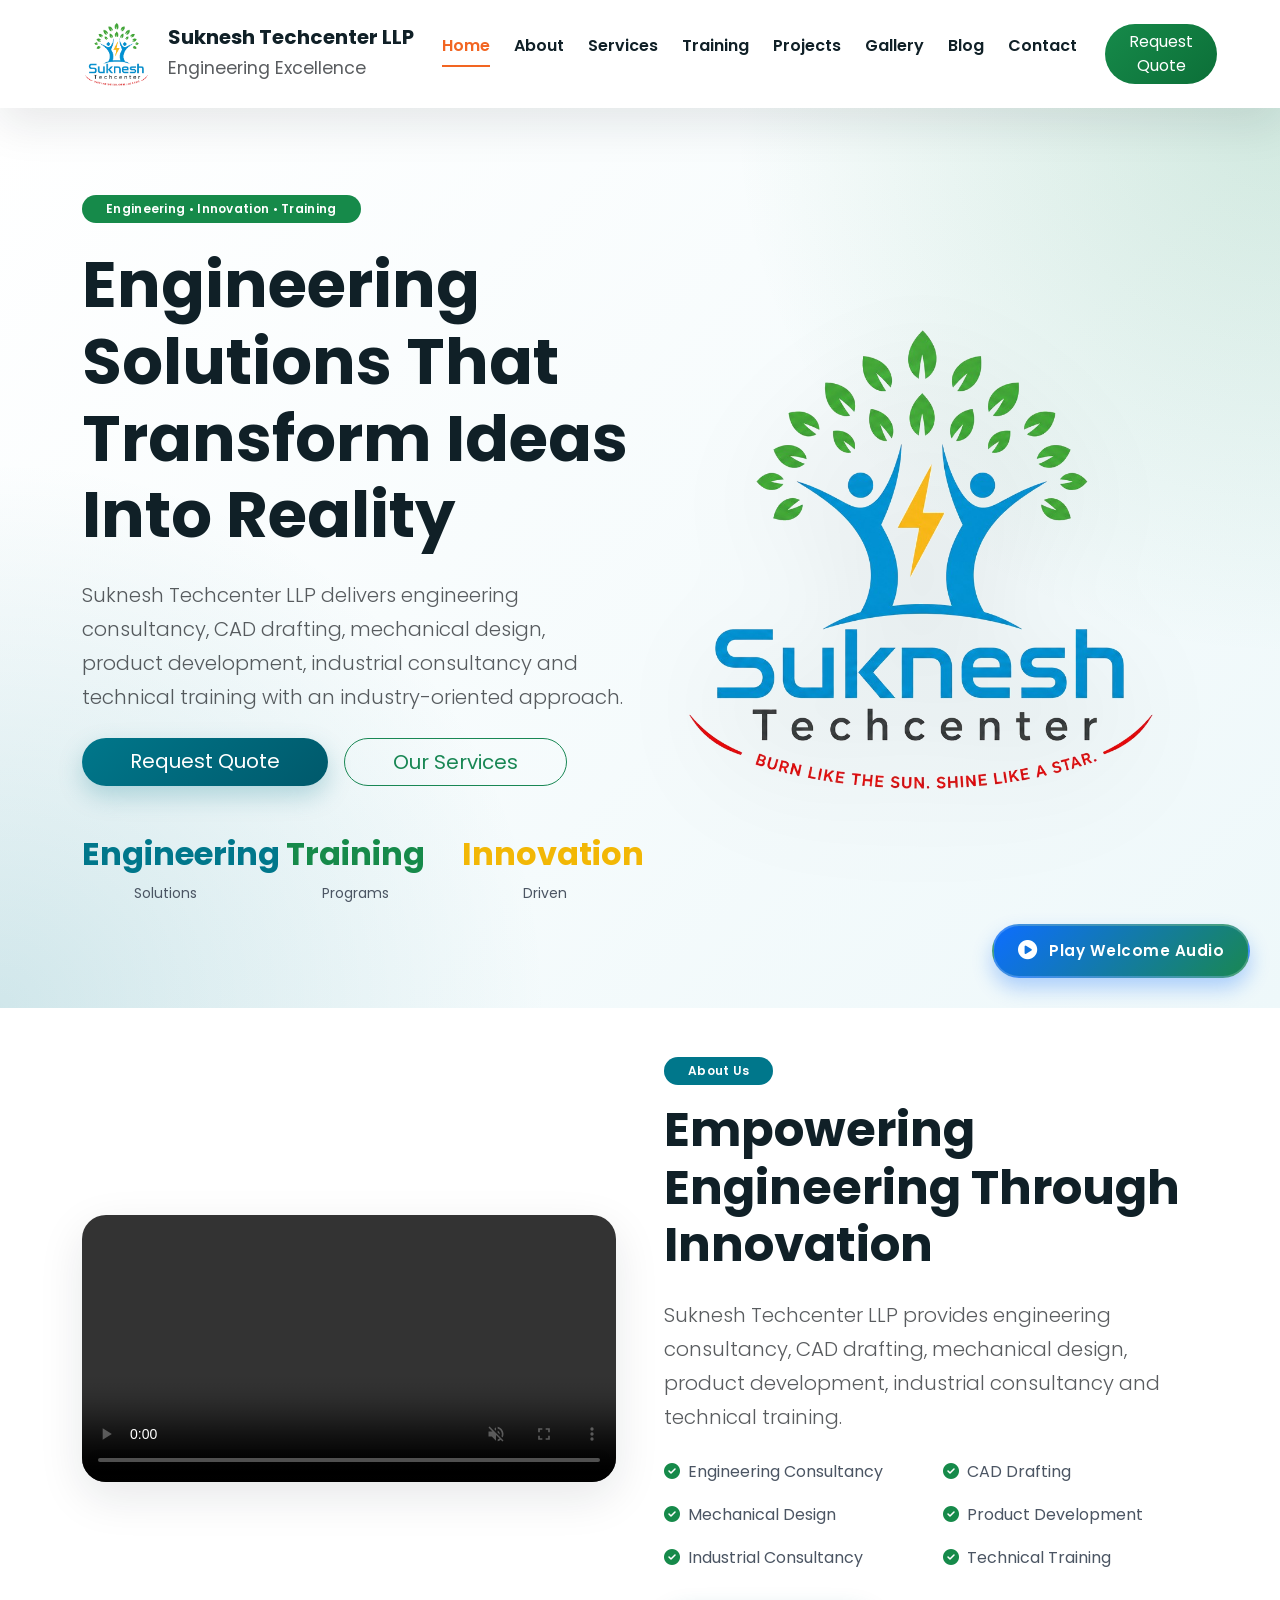
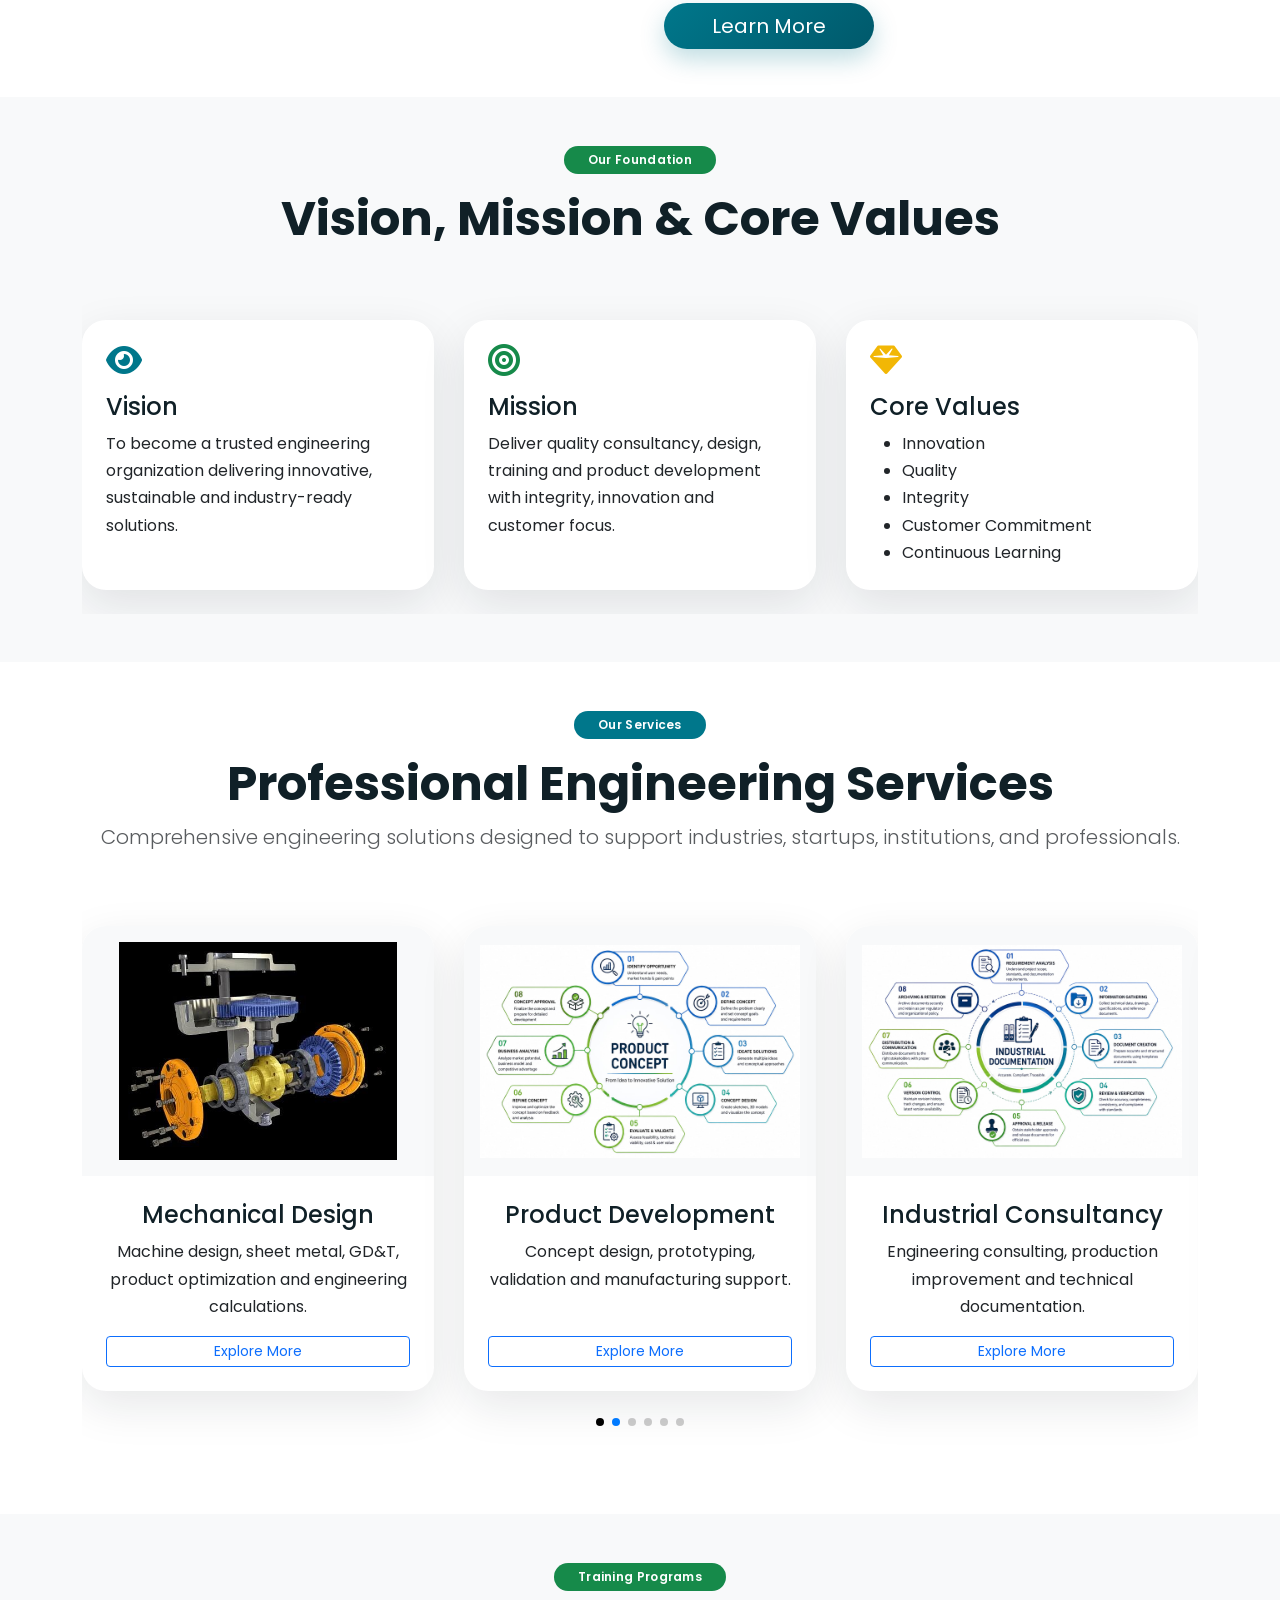
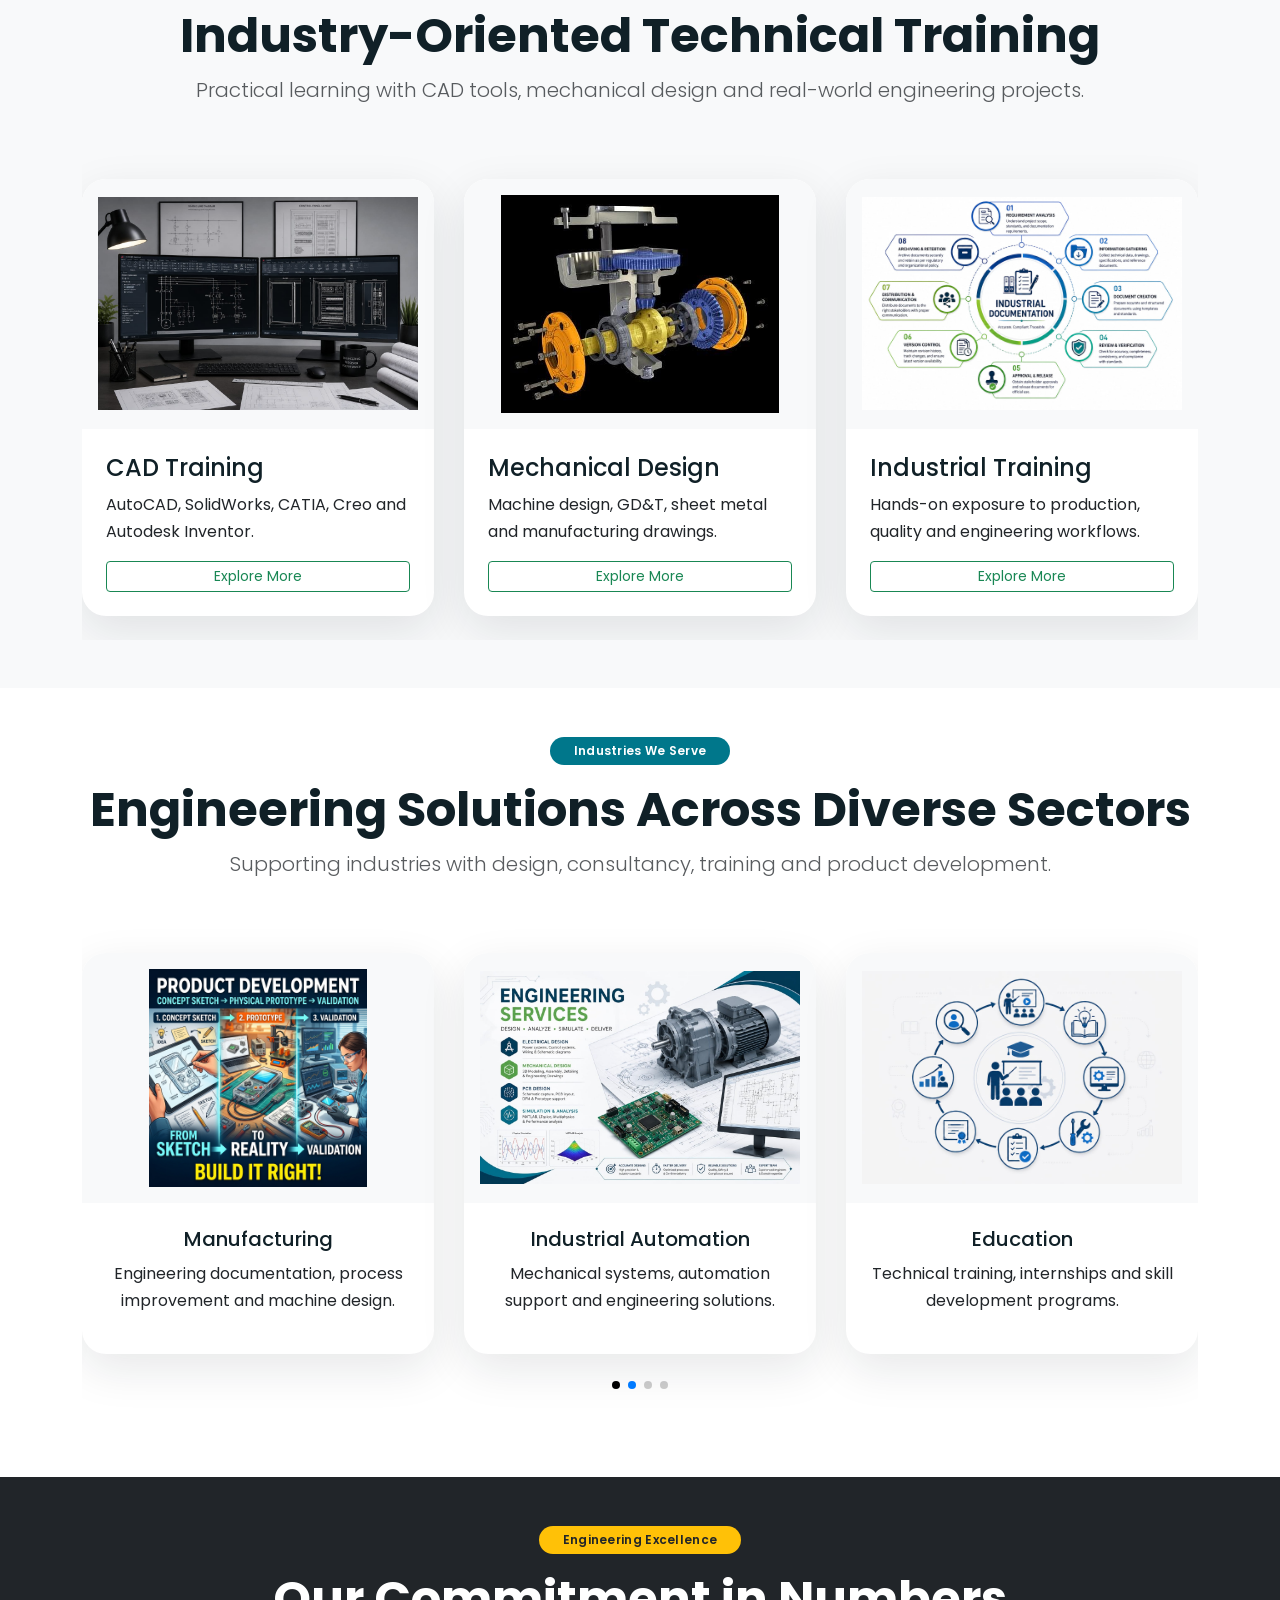
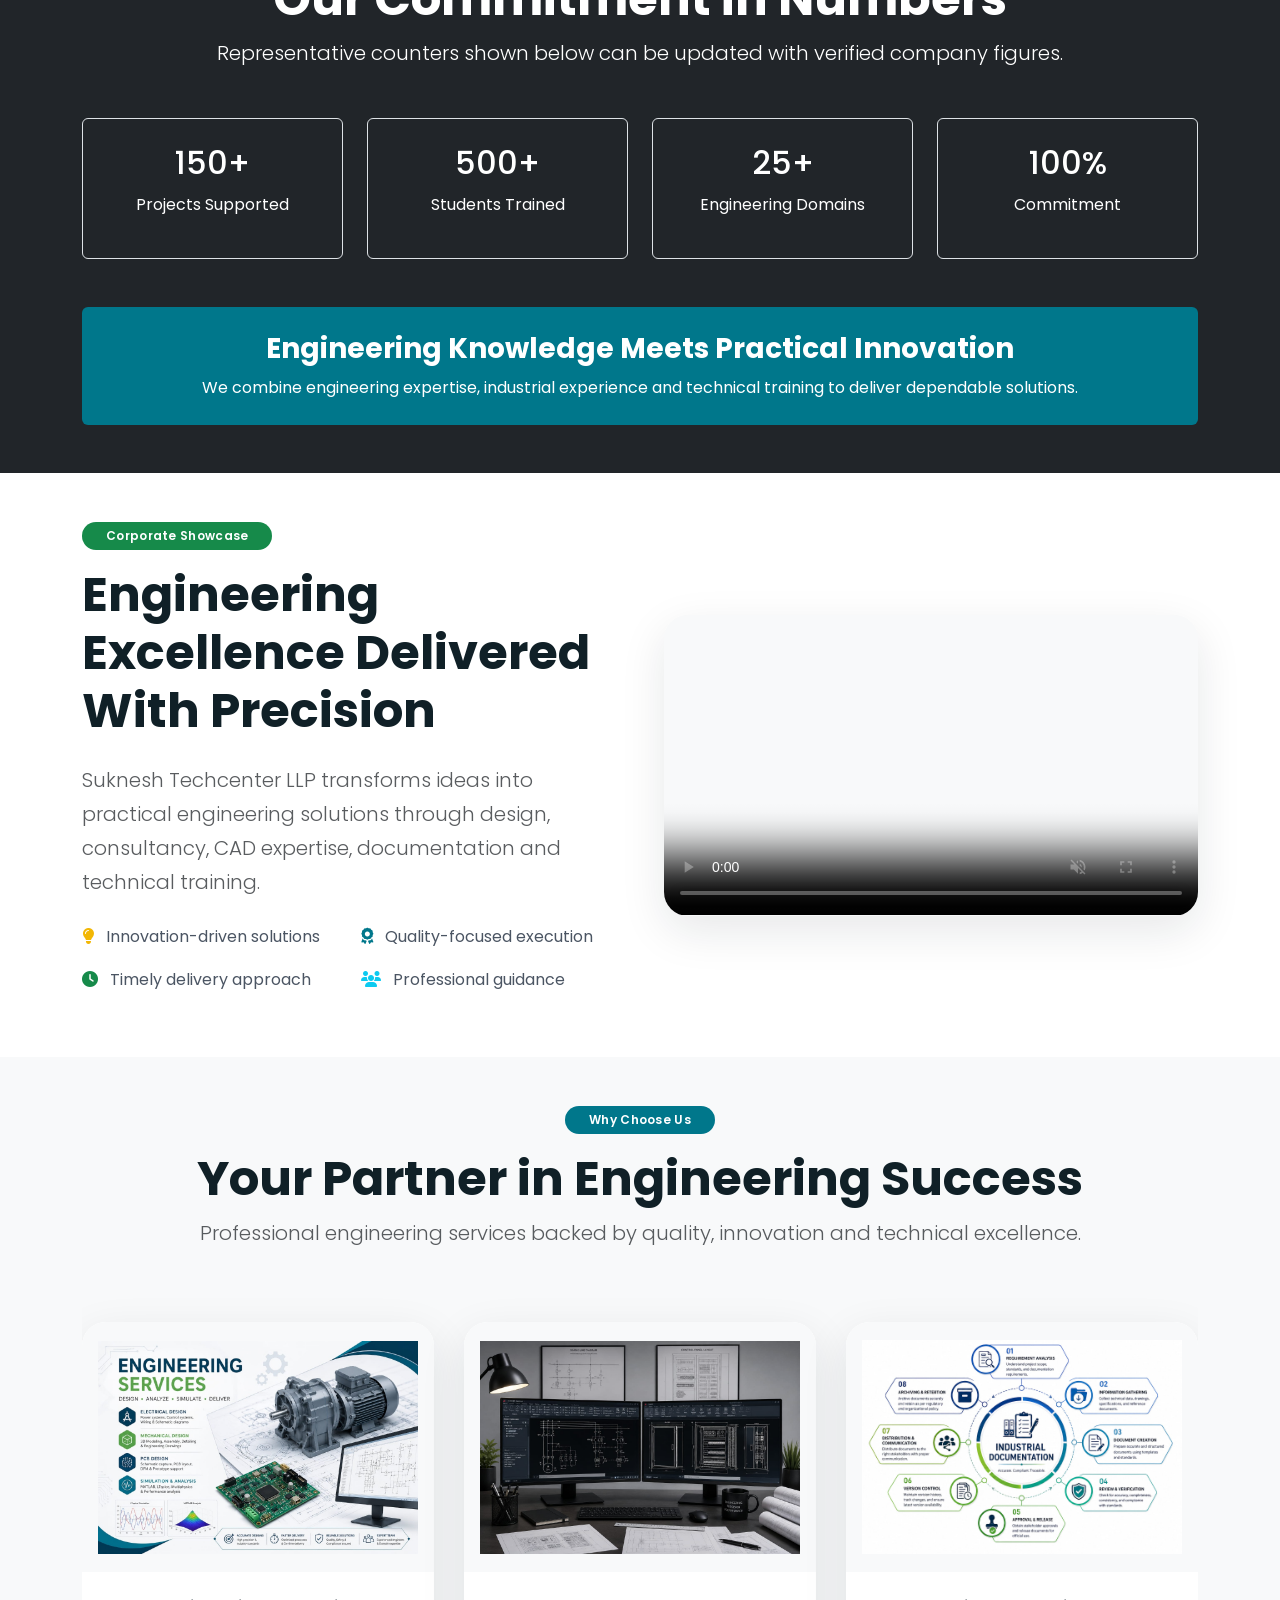
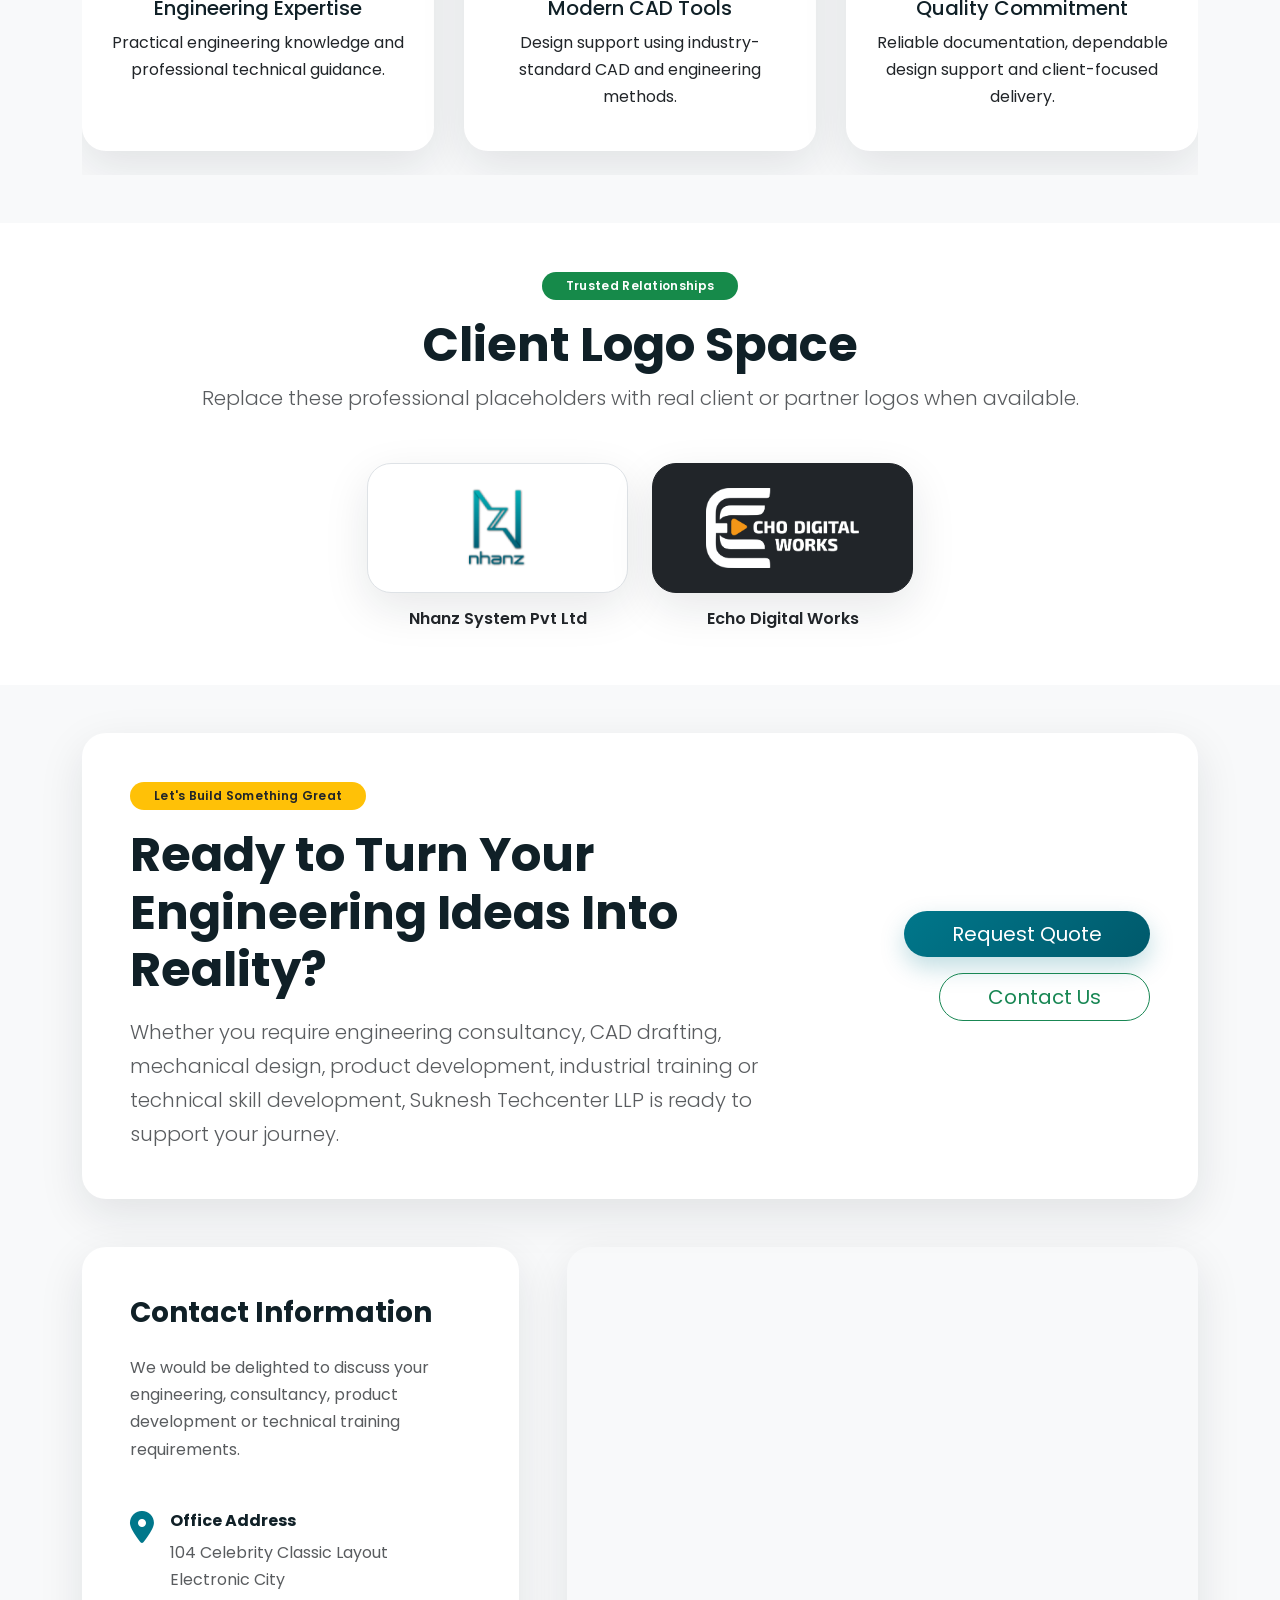
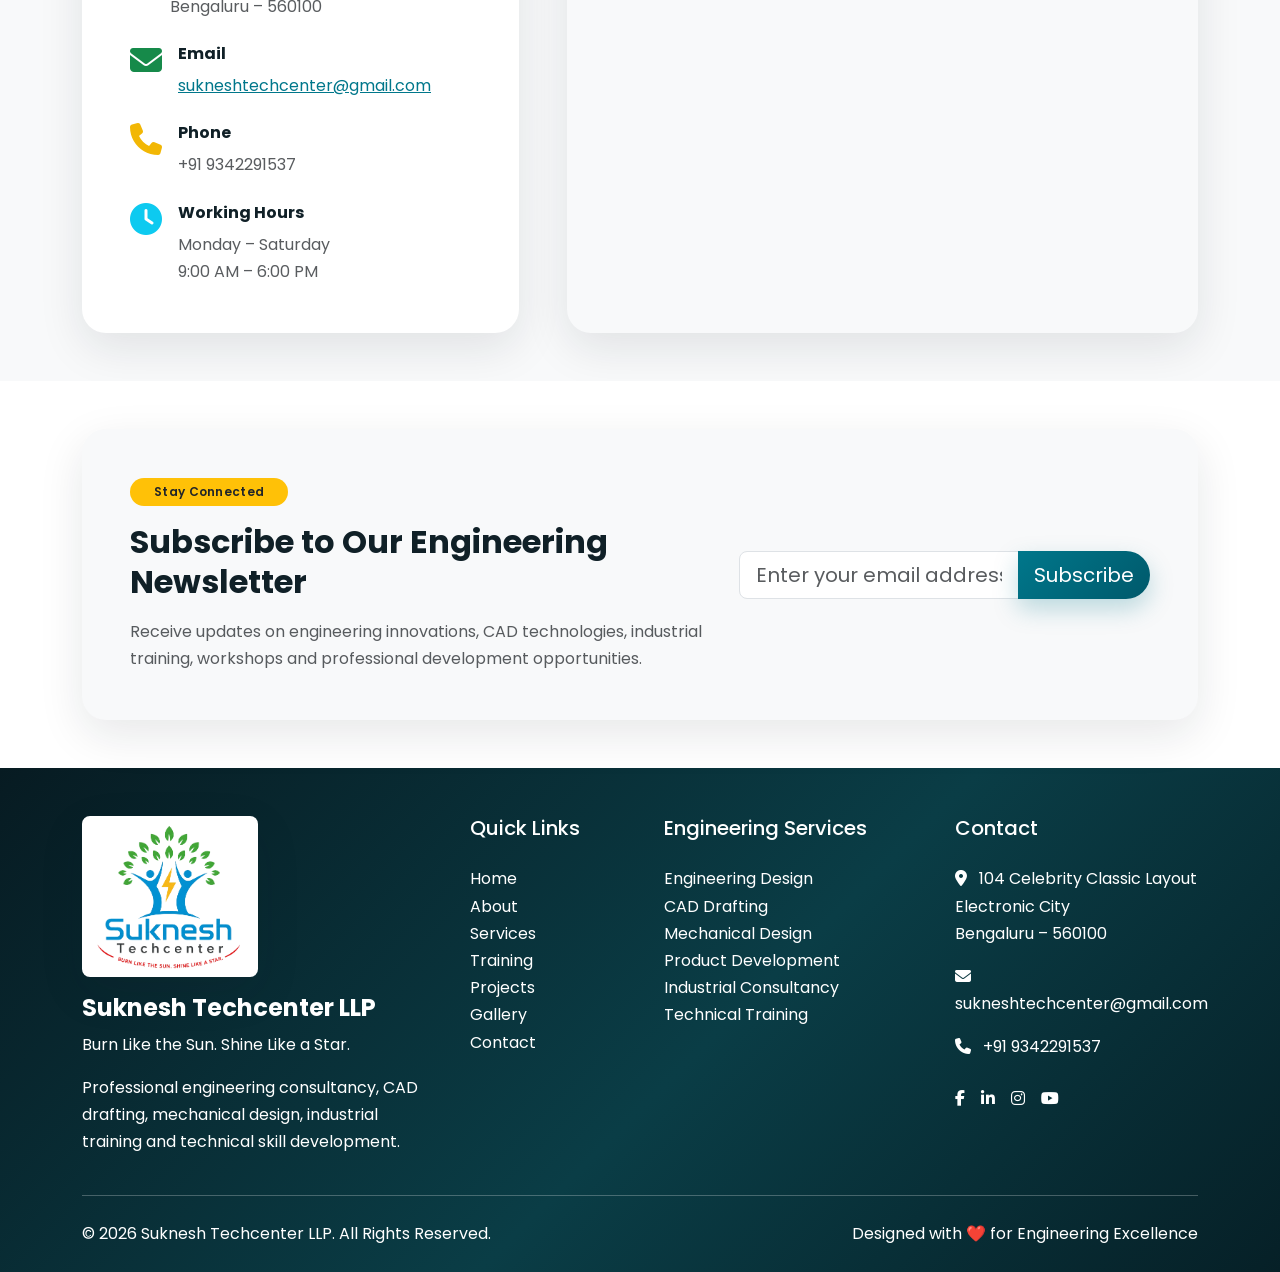
==== index.html @ 26b57132 "initial-commit" ====
<!DOCTYPE html>
<html lang="en">
<head>
<meta charset="UTF-8">
<meta name="viewport" content="width=device-width, initial-scale=1.0">
<meta name="description" content="Suknesh Techcenter LLP - Engineering Consultancy, CAD, Mechanical Design and Technical Training">
<title>Suknesh Techcenter LLP</title>

<link href="https://cdn.jsdelivr.net/npm/bootstrap@5.3.3/dist/css/bootstrap.min.css" rel="stylesheet">
<link rel="stylesheet" href="https://cdnjs.cloudflare.com/ajax/libs/font-awesome/6.6.0/css/all.min.css">
<link href="https://fonts.googleapis.com/css2?family=Poppins:wght@300;400;500;600;700;800&display=swap" rel="stylesheet">
<link href="https://unpkg.com/aos@2.3.4/dist/aos.css" rel="stylesheet">
<link rel="stylesheet" href="https://cdn.jsdelivr.net/npm/swiper@11/swiper-bundle.min.css" />

<link rel="stylesheet" href="css/style.css">
<link rel="stylesheet" href="css/responsive.css">
<link rel="stylesheet" href="css/animations.css">
<link rel="stylesheet" href="css/utilities.css">
</head>

<body>

<!-- ================= Loader ================= -->

<div id="loader">
    <div class="loader-content text-center">
        <img src="images/logo.png" class="img-fluid mb-3" width="120" alt="Suknesh Techcenter LLP">
        <h3>Suknesh Techcenter LLP</h3>
        <p>Burn Like the Sun. Shine Like a Star.</p>
    </div>
</div>

<!-- ================= Navbar ================= -->

<nav class="navbar navbar-expand-lg navbar-light bg-white shadow-sm sticky-top">

<div class="container">

<a class="navbar-brand d-flex align-items-center" href="index.html">

<img src="images/logo.png" width="70" alt="Logo">

<div class="ms-3">

<h5 class="fw-bold mb-0">Suknesh Techcenter LLP</h5>

<small class="text-muted">Engineering Excellence</small>

</div>

</a>

<button class="navbar-toggler" type="button"
data-bs-toggle="collapse"
data-bs-target="#navbar">

<span class="navbar-toggler-icon"></span>

</button>

<div class="collapse navbar-collapse" id="navbar">

<ul class="navbar-nav ms-auto">

<li class="nav-item"><a class="nav-link active" href="index.html">Home</a></li>
<li class="nav-item"><a class="nav-link" href="about.html">About</a></li>
<li class="nav-item"><a class="nav-link" href="services.html">Services</a></li>
<li class="nav-item"><a class="nav-link" href="training.html">Training</a></li>
<li class="nav-item"><a class="nav-link" href="projects.html">Projects</a></li>
<li class="nav-item"><a class="nav-link" href="gallery.html">Gallery</a></li>
<li class="nav-item"><a class="nav-link" href="blog.html">Blog</a></li>
<li class="nav-item"><a class="nav-link" href="contact.html">Contact</a></li>

<li class="nav-item ms-lg-3">

<a href="quote.html"
class="btn btn-success rounded-pill px-4">

Request Quote

</a>

</li>

</ul>

</div>

</div>

</nav>

<!-- END OF PART A1 -->

<!-- =====================================================
     HERO SECTION
====================================================== -->

<section id="hero" class="hero-section position-relative overflow-hidden">

<div class="container">

<div class="row align-items-center min-vh-100">

<div class="col-lg-6" data-aos="fade-right">

<span class="badge bg-success rounded-pill px-4 py-2 mb-4">
Engineering • Innovation • Training
</span>

<h1 class="display-3 fw-bold mb-4">
Engineering Solutions That Transform Ideas Into Reality
</h1>

<p class="lead text-muted mb-4">
Suknesh Techcenter LLP delivers engineering consultancy,
CAD drafting, mechanical design, product development,
industrial consultancy and technical training with an
industry-oriented approach.
</p>

<div class="d-flex flex-wrap gap-3">

<a href="quote.html" class="btn btn-primary btn-lg rounded-pill px-5">
Request Quote
</a>

<a href="services.html" class="btn btn-outline-success btn-lg rounded-pill px-5">
Our Services
</a>

</div>

<div class="row mt-5">

<div class="col-4 text-center">

<h2 class="fw-bold text-primary">Engineering</h2>
<p class="small">Solutions</p>

</div>

<div class="col-4 text-center">

<h2 class="fw-bold text-success">Training</h2>
<p class="small">Programs</p>

</div>

<div class="col-4 text-center">

<h2 class="fw-bold text-warning">Innovation</h2>
<p class="small">Driven</p>

</div>

</div>

</div>

<div class="col-lg-6 text-center" data-aos="fade-left">

<img src="images/logo.png"
class="img-fluid hero-logo"
alt="Suknesh Techcenter LLP">

</div>

</div>

</div>

<!-- Cool Animated Audio Button -->
<style>
/* Modern Animated Audio Button */
#audioWidget {
    position: absolute;
    bottom: 30px;
    right: 30px;
    background: linear-gradient(135deg, #0d6efd, #198754);
    color: white;
    padding: 12px 24px;
    border-radius: 50px;
    cursor: pointer;
    display: flex;
    align-items: center;
    gap: 12px;
    box-shadow: 0 10px 20px rgba(13, 110, 253, 0.3);
    border: 2px solid rgba(255, 255, 255, 0.2);
    backdrop-filter: blur(10px);
    transition: all 0.3s cubic-bezier(0.4, 0, 0.2, 1);
    z-index: 99;
    overflow: hidden;
}

#audioWidget:hover {
    transform: translateY(-5px) scale(1.05);
    box-shadow: 0 15px 25px rgba(25, 135, 84, 0.4);
}

#audioWidget:active {
    transform: translateY(2px) scale(0.95);
}

#audioWidget i {
    font-size: 1.2rem;
    transition: transform 0.3s ease;
    z-index: 2;
    position: relative;
}

#audioWidget.playing i {
    animation: pulseIcon 1.5s infinite;
}

@keyframes pulseIcon {
    0% { transform: scale(1); }
    50% { transform: scale(1.2); }
    100% { transform: scale(1); }
}

#audioWidget span {
    font-weight: 600;
    letter-spacing: 0.5px;
    font-size: 0.95rem;
    z-index: 2;
    position: relative;
}

/* Glowing outline effect */
#audioWidget::before {
    content: '';
    position: absolute;
    top: -2px; left: -2px; right: -2px; bottom: -2px;
    background: linear-gradient(45deg, #ff00cc, #3333ff, #00ffcc, #ff00cc);
    z-index: 0;
    border-radius: 50px;
    background-size: 400%;
    opacity: 0;
    transition: opacity 0.3s ease;
    animation: glowBorder 5s linear infinite;
}

#audioWidget.playing::before {
    opacity: 1;
}

#audioWidget::after {
    content: '';
    position: absolute;
    top: 2px; left: 2px; right: 2px; bottom: 2px;
    background: linear-gradient(135deg, #0d6efd, #198754);
    z-index: 1;
    border-radius: 50px;
}

@keyframes glowBorder {
    0% { background-position: 0 0; }
    50% { background-position: 400% 0; }
    100% { background-position: 0 0; }
}
</style>

<div id="audioWidget">
    <i class="fas fa-play-circle text-white" id="audioIcon"></i>
    <span id="audioText" class="text-white">Play Welcome Audio</span>
</div>

</div>

</section>

<!-- END OF PART A2 -->

<!-- =====================================================
     ABOUT US
====================================================== -->

<section id="about" class="py-5 bg-white">

<div class="container">

<div class="row align-items-center g-5">

<div class="col-lg-6" data-aos="fade-right">

<video src="videos/timeline_1.mp4"
class="img-fluid rounded-4 shadow-lg bg-white w-100"
style="object-fit: cover;"
autoplay loop muted controls>
</video>

</div>

<div class="col-lg-6" data-aos="fade-left">

<span class="badge bg-primary rounded-pill px-4 py-2 mb-3">
About Us
</span>

<h2 class="display-5 fw-bold mb-4">
Empowering Engineering Through Innovation
</h2>

<p class="lead text-muted">
Suknesh Techcenter LLP provides engineering consultancy,
CAD drafting, mechanical design, product development,
industrial consultancy and technical training.
</p>

<div class="row mt-4">

<div class="col-md-6 mb-3"><i class="fas fa-check-circle text-success me-2"></i>Engineering Consultancy</div>
<div class="col-md-6 mb-3"><i class="fas fa-check-circle text-success me-2"></i>CAD Drafting</div>
<div class="col-md-6 mb-3"><i class="fas fa-check-circle text-success me-2"></i>Mechanical Design</div>
<div class="col-md-6 mb-3"><i class="fas fa-check-circle text-success me-2"></i>Product Development</div>
<div class="col-md-6 mb-3"><i class="fas fa-check-circle text-success me-2"></i>Industrial Consultancy</div>
<div class="col-md-6 mb-3"><i class="fas fa-check-circle text-success me-2"></i>Technical Training</div>

</div>

<a href="about.html" class="btn btn-primary btn-lg rounded-pill px-5 mt-3">
Learn More
</a>

</div>

</div>

</div>

</section>

<!-- END OF PART A3 -->

<!-- =====================================================
VISION • MISSION • CORE VALUES
====================================================== -->
<section id="vision-mission" class="py-5 bg-light">
<div class="container">
<div class="text-center mb-5">
<span class="badge bg-success rounded-pill px-4 py-2">Our Foundation</span>
<h2 class="display-5 fw-bold mt-3">Vision, Mission & Core Values</h2>
</div>
<div class="swiper mySwiper py-4">
<div class="swiper-wrapper">
<div class="swiper-slide h-auto">
<div class="card h-100 shadow-sm border-0 p-4 w-100 card-3d-hover">
<i class="fas fa-eye fa-2x text-primary mb-3"></i>
<h4>Vision</h4>
<p>To become a trusted engineering organization delivering innovative, sustainable and industry-ready solutions.</p>
</div>
</div>
<div class="swiper-slide h-auto">
<div class="card h-100 shadow-sm border-0 p-4 w-100 card-3d-hover">
<i class="fas fa-bullseye fa-2x text-success mb-3"></i>
<h4>Mission</h4>
<p>Deliver quality consultancy, design, training and product development with integrity, innovation and customer focus.</p>
</div>
</div>
<div class="swiper-slide h-auto">
<div class="card h-100 shadow-sm border-0 p-4 w-100 card-3d-hover">
<i class="fas fa-gem fa-2x text-warning mb-3"></i>
<h4>Core Values</h4>
<ul class="mb-0">
<li>Innovation</li>
<li>Quality</li>
<li>Integrity</li>
<li>Customer Commitment</li>
<li>Continuous Learning</li>
</ul>
</div>
</div>
</div>
<div class="swiper-pagination position-relative mt-4"></div>
</div>
</div>
</section>

<!-- END OF PART A4 -->

<!-- =====================================================
     ENGINEERING SERVICES
====================================================== -->

<section id="services" class="py-5 bg-white">

<div class="container">

<div class="text-center mb-5">

<span class="badge bg-primary rounded-pill px-4 py-2">
Our Services
</span>

<h2 class="display-5 fw-bold mt-3">
Professional Engineering Services
</h2>

<p class="lead text-muted">
Comprehensive engineering solutions designed to support industries,
startups, institutions, and professionals.
</p>

</div>

<div class="swiper mySwiper py-4">
<div class="swiper-wrapper">

<div class="swiper-slide h-auto">
<div class="card border-0 shadow h-100 overflow-hidden text-center w-100">

<img src="images/new_cad.png" alt="CAD Drafting" class="card-img-top w-100" style="height: 250px; object-fit: contain; padding: 1rem; background-color: #f8f9fa;">
<div class="card-body p-4 d-flex flex-column">
<h4>CAD Drafting</h4>
<p>2D drafting, 3D modelling, assemblies, manufacturing drawings and documentation.</p>

<a href="services.html" class="btn btn-outline-primary btn-sm mt-auto">Explore More</a>
</div>
</div>
</div>

<div class="swiper-slide h-auto">
<div class="card border-0 shadow h-100 overflow-hidden text-center w-100">

<img src="images/new_mechanical.png" alt="Mechanical Design" class="card-img-top w-100" style="height: 250px; object-fit: contain; padding: 1rem; background-color: #f8f9fa;">
<div class="card-body p-4 d-flex flex-column">
<h4>Mechanical Design</h4>
<p>Machine design, sheet metal, GD&T, product optimization and engineering calculations.</p>

<a href="services.html" class="btn btn-outline-primary btn-sm mt-auto">Explore More</a>
</div>
</div>
</div>

<div class="swiper-slide h-auto">
<div class="card border-0 shadow h-100 overflow-hidden text-center w-100">

<img src="images/new_product_concept.jpeg" alt="Product Development" class="card-img-top w-100" style="height: 250px; object-fit: contain; padding: 1rem; background-color: #f8f9fa;">
<div class="card-body p-4 d-flex flex-column">
<h4>Product Development</h4>
<p>Concept design, prototyping, validation and manufacturing support.</p>

<a href="services.html" class="btn btn-outline-primary btn-sm mt-auto">Explore More</a>
</div>
</div>
</div>

<div class="swiper-slide h-auto">
<div class="card border-0 shadow h-100 overflow-hidden text-center w-100">

<img src="images/new_industrial_documentation.jpeg" alt="Industrial Consultancy" class="card-img-top w-100" style="height: 250px; object-fit: contain; padding: 1rem; background-color: #f8f9fa;">
<div class="card-body p-4 d-flex flex-column">
<h4>Industrial Consultancy</h4>
<p>Engineering consulting, production improvement and technical documentation.</p>

<a href="services.html" class="btn btn-outline-primary btn-sm mt-auto">Explore More</a>
</div>
</div>
</div>

<div class="swiper-slide h-auto">
<div class="card border-0 shadow h-100 overflow-hidden text-center w-100">

<img src="images/new_technical_training.jpeg" alt="Technical Training" class="card-img-top w-100" style="height: 250px; object-fit: contain; padding: 1rem; background-color: #f8f9fa;">
<div class="card-body p-4 d-flex flex-column">
<h4>Technical Training</h4>
<p>Industry-oriented CAD, design and engineering skill development programs.</p>

<a href="services.html" class="btn btn-outline-primary btn-sm mt-auto">Explore More</a>
</div>
</div>
</div>

<div class="swiper-slide h-auto">
<div class="card border-0 shadow h-100 overflow-hidden text-center w-100">

<img src="images/new_engineering.jpg" alt="Technical Support" class="card-img-top w-100" style="height: 250px; object-fit: contain; padding: 1rem; background-color: #f8f9fa;">
<div class="card-body p-4 d-flex flex-column">
<h4>Technical Support</h4>
<p>Professional engineering guidance from concept through implementation.</p>

<a href="services.html" class="btn btn-outline-primary btn-sm mt-auto">Explore More</a>
</div>
</div>
</div>

</div>
<div class="swiper-pagination position-relative mt-4"></div>
</div>

</div>

</section>

<!-- END OF PART A5 -->

<!-- =====================================================
TRAINING PROGRAMS
====================================================== -->
<section id="training" class="py-5 bg-light">
<div class="container">
<div class="text-center mb-5">
<span class="badge bg-success rounded-pill px-4 py-2">Training Programs</span>
<h2 class="display-5 fw-bold mt-3">Industry-Oriented Technical Training</h2>
<p class="lead text-muted">Practical learning with CAD tools, mechanical design and real-world engineering projects.</p>
</div>
<div class="swiper mySwiper py-4">
<div class="swiper-wrapper">
<div class="swiper-slide h-auto"><div class="card h-100 border-0 shadow overflow-hidden w-100">
<img src="images/new_cad.png" alt="CAD Training" class="card-img-top w-100" style="height: 250px; object-fit: contain; padding: 1rem; background-color: #f8f9fa;">
<div class="card-body p-4 d-flex flex-column">
<h4>CAD Training</h4><p>AutoCAD, SolidWorks, CATIA, Creo and Autodesk Inventor.</p>

<a href="training.html" class="btn btn-outline-success btn-sm mt-auto">Explore More</a>
</div>
</div></div>
<div class="swiper-slide h-auto"><div class="card h-100 border-0 shadow overflow-hidden w-100">
<img src="images/new_mechanical.png" alt="Mechanical Design" class="card-img-top w-100" style="height: 250px; object-fit: contain; padding: 1rem; background-color: #f8f9fa;">
<div class="card-body p-4 d-flex flex-column">
<h4>Mechanical Design</h4><p>Machine design, GD&T, sheet metal and manufacturing drawings.</p>

<a href="training.html" class="btn btn-outline-success btn-sm mt-auto">Explore More</a>
</div>
</div></div>
<div class="swiper-slide h-auto"><div class="card h-100 border-0 shadow overflow-hidden w-100">
<img src="images/new_industrial_documentation.jpeg" alt="Industrial Training" class="card-img-top w-100" style="height: 250px; object-fit: contain; padding: 1rem; background-color: #f8f9fa;">
<div class="card-body p-4 d-flex flex-column">
<h4>Industrial Training</h4><p>Hands-on exposure to production, quality and engineering workflows.</p>

<a href="training.html" class="btn btn-outline-success btn-sm mt-auto">Explore More</a>
</div>
</div></div>
</div>
<div class="swiper-pagination position-relative mt-4"></div>
</div>
</div>
</section>
<!-- END OF PART B1 -->

<!-- =====================================================
INDUSTRIES SERVED
====================================================== -->
<section id="industries" class="py-5 bg-white">
<div class="container">
<div class="text-center mb-5">
<span class="badge bg-primary rounded-pill px-4 py-2">Industries We Serve</span>
<h2 class="display-5 fw-bold mt-3">Engineering Solutions Across Diverse Sectors</h2>
<p class="lead text-muted">Supporting industries with design, consultancy, training and product development.</p>
</div>

<div class="swiper mySwiper py-4">
<div class="swiper-wrapper">

<div class="swiper-slide h-auto">
<div class="card h-100 border-0 shadow-sm text-center overflow-hidden w-100">

<img src="images/video_mechanical.png" alt="Automotive" class="card-img-top w-100" style="height: 250px; object-fit: contain; padding: 1rem; background-color: #f8f9fa;">
<div class="card-body p-4">
<h5>Automotive</h5>
<p>Mechanical design, CAD modelling and production support.</p>
</div>
</div>
</div>

<div class="swiper-slide h-auto">
<div class="card h-100 border-0 shadow-sm text-center overflow-hidden w-100">

<img src="images/video_product.png" alt="Manufacturing" class="card-img-top w-100" style="height: 250px; object-fit: contain; padding: 1rem; background-color: #f8f9fa;">
<div class="card-body p-4">
<h5>Manufacturing</h5>
<p>Engineering documentation, process improvement and machine design.</p>
</div>
</div>
</div>

<div class="swiper-slide h-auto">
<div class="card h-100 border-0 shadow-sm text-center overflow-hidden w-100">

<img src="images/new_engineering.jpg" alt="Industrial Automation" class="card-img-top w-100" style="height: 250px; object-fit: contain; padding: 1rem; background-color: #f8f9fa;">
<div class="card-body p-4">
<h5>Industrial Automation</h5>
<p>Mechanical systems, automation support and engineering solutions.</p>
</div>
</div>
</div>

<div class="swiper-slide h-auto">
<div class="card h-100 border-0 shadow-sm text-center overflow-hidden w-100">

<img src="images/new_technical_training.jpeg" alt="Education" class="card-img-top w-100" style="height: 250px; object-fit: contain; padding: 1rem; background-color: #f8f9fa;">
<div class="card-body p-4">
<h5>Education</h5>
<p>Technical training, internships and skill development programs.</p>
</div>
</div>
</div>

</div>
<div class="swiper-pagination position-relative mt-4"></div>
</div>
</div>
</section>

<!-- END OF PART B2 -->

<!-- =====================================================
COMPANY STATISTICS & ACHIEVEMENTS
====================================================== -->

<section id="statistics" class="py-5 text-white bg-dark">

<div class="container">

<div class="text-center mb-5">

<span class="badge bg-warning text-dark rounded-pill px-4 py-2">
Engineering Excellence
</span>

<h2 class="display-5 fw-bold mt-3">
Our Commitment in Numbers
</h2>

<p class="lead">
Representative counters shown below can be updated with verified company figures.
</p>

</div>

<div class="row text-center g-4">

<div class="col-md-3">
<div class="p-4 border rounded">
<h2 class="counter" data-target="150">150+</h2>
<p>Projects Supported</p>
</div>
</div>

<div class="col-md-3">
<div class="p-4 border rounded">
<h2 class="counter" data-target="500">500+</h2>
<p>Students Trained</p>
</div>
</div>

<div class="col-md-3">
<div class="p-4 border rounded">
<h2 class="counter" data-target="25">25+</h2>
<p>Engineering Domains</p>
</div>
</div>

<div class="col-md-3">
<div class="p-4 border rounded">
<h2>100%</h2>
<p>Commitment</p>
</div>
</div>

</div>

<div class="mt-5 p-4 rounded bg-primary text-center">
<h3 class="fw-bold">Engineering Knowledge Meets Practical Innovation</h3>
<p class="mb-0">
We combine engineering expertise, industrial experience and technical training to deliver dependable solutions.
</p>
</div>

</div>

</section>

<!-- END OF PART B3 -->

<!-- =====================================================
CORPORATE SHOWCASE
====================================================== -->

<section id="corporate-showcase" class="py-5 bg-white">

<div class="container">

<div class="row align-items-center g-5">

<div class="col-lg-6">

<span class="badge bg-success rounded-pill px-4 py-2 mb-3">
Corporate Showcase
</span>

<h2 class="display-5 fw-bold mb-4">
Engineering Excellence Delivered With Precision
</h2>

<p class="lead text-muted">
Suknesh Techcenter LLP transforms ideas into practical engineering solutions through design,
consultancy, CAD expertise, documentation and technical training.
</p>

<div class="row mt-4">

<div class="col-md-6 mb-3">
<i class="fas fa-lightbulb text-warning me-2"></i>
Innovation-driven solutions
</div>

<div class="col-md-6 mb-3">
<i class="fas fa-award text-primary me-2"></i>
Quality-focused execution
</div>

<div class="col-md-6 mb-3">
<i class="fas fa-clock text-success me-2"></i>
Timely delivery approach
</div>

<div class="col-md-6 mb-3">
<i class="fas fa-users text-info me-2"></i>
Professional guidance
</div>

</div>

</div>

<div class="col-lg-6">

<div class="ratio ratio-16x9 rounded-4 shadow overflow-hidden bg-light">

<video controls autoplay loop muted playsinline poster="images/video-thumbnail.jpg">
<source src="videos/new_video.mp4" type="video/mp4">
Your browser does not support the video tag.
</video>

</div>

</div>

</div>

</div>

</section>

<!-- END OF PART B4 -->

<!-- =====================================================
WHY CHOOSE US & CLIENT LOGO PLACEHOLDERS
====================================================== -->

<section id="why-choose-us" class="py-5 bg-light">

<div class="container">

<div class="text-center mb-5">

<span class="badge bg-primary rounded-pill px-4 py-2">
Why Choose Us
</span>

<h2 class="display-5 fw-bold mt-3">
Your Partner in Engineering Success
</h2>

<p class="lead text-muted">
Professional engineering services backed by quality, innovation and technical excellence.
</p>

</div>

<div class="swiper mySwiper py-4">
<div class="swiper-wrapper">

<div class="swiper-slide h-auto">
<div class="card h-100 border-0 shadow overflow-hidden text-center w-100">

<img src="images/new_engineering.jpg" alt="Engineering Expertise" class="card-img-top w-100" style="height: 250px; object-fit: contain; padding: 1rem; background-color: #f8f9fa;">
<div class="card-body p-4">
<h5>Engineering Expertise</h5>
<p>Practical engineering knowledge and professional technical guidance.</p>
</div>
</div>
</div>

<div class="swiper-slide h-auto">
<div class="card h-100 border-0 shadow overflow-hidden text-center w-100">

<img src="images/new_cad.png" alt="Modern CAD Tools" class="card-img-top w-100" style="height: 250px; object-fit: contain; padding: 1rem; background-color: #f8f9fa;">
<div class="card-body p-4">
<h5>Modern CAD Tools</h5>
<p>Design support using industry-standard CAD and engineering methods.</p>
</div>
</div>
</div>

<div class="swiper-slide h-auto">
<div class="card h-100 border-0 shadow overflow-hidden text-center w-100">

<img src="images/new_industrial_documentation.jpeg" alt="Quality Commitment" class="card-img-top w-100" style="height: 250px; object-fit: contain; padding: 1rem; background-color: #f8f9fa;">
<div class="card-body p-4">
<h5>Quality Commitment</h5>
<p>Reliable documentation, dependable design support and client-focused delivery.</p>
</div>
</div>
</div>

</div>
<div class="swiper-pagination position-relative mt-4"></div>
</div>

</div>

</section>

<section id="client-placeholders" class="py-5 bg-white">

<div class="container">

<div class="text-center mb-5">

<span class="badge bg-success rounded-pill px-4 py-2">
Trusted Relationships
</span>

<h2 class="display-5 fw-bold mt-3">
Client Logo Space
</h2>

<p class="lead text-muted">
Replace these professional placeholders with real client or partner logos when available.
</p>

</div>

<div class="row justify-content-center g-4 text-center">

<div class="col-6 col-md-4 col-lg-3">
<div class="border rounded-4 shadow p-4 bg-white d-flex align-items-center justify-content-center" style="min-height: 120px;">
<img src="images/nhanz-logo.png" alt="Nhanz System Pvt Ltd" class="img-fluid" style="max-height: 80px;" onerror="this.style.display='none'; this.nextElementSibling.style.display='block';">
<h5 class="mb-0 text-dark fw-bold" style="display: none;">Nhanz System Pvt Ltd</h5>
</div>
<h6 class="mt-3 text-dark fw-semibold">Nhanz System Pvt Ltd</h6>
</div>
<div class="col-6 col-md-4 col-lg-3">
<div class="border border-dark rounded-4 shadow p-4 bg-dark d-flex align-items-center justify-content-center" style="min-height: 120px;">
<img src="images/echo-logo.png" alt="Echo Digital Works" class="img-fluid" style="max-height: 80px;" onerror="this.style.display='none'; this.nextElementSibling.style.display='block';">
<h5 class="mb-0 text-white fw-bold" style="display: none;">Echo Digital Works</h5>
</div>
<h6 class="mt-3 text-dark fw-semibold">Echo Digital Works</h6>
</div>

</div>

</div>

</section>

<!-- END OF PART B5 -->

<!-- =====================================================
CONTACT CTA, CONTACT INFORMATION & GOOGLE MAP
====================================================== -->

<section id="contact-section" class="py-5 bg-light">

<div class="container">

<div class="row mb-5">

<div class="col-12">

<div class="rounded-4 shadow-lg p-5 bg-white">

<div class="row align-items-center">

<div class="col-lg-8">

<span class="badge bg-warning text-dark rounded-pill px-4 py-2 mb-3">
Let's Build Something Great
</span>

<h2 class="display-5 fw-bold mb-3">
Ready to Turn Your Engineering Ideas Into Reality?
</h2>

<p class="lead text-muted mb-0">
Whether you require engineering consultancy, CAD drafting, mechanical design,
product development, industrial training or technical skill development,
Suknesh Techcenter LLP is ready to support your journey.
</p>

</div>

<div class="col-lg-4 text-lg-end mt-4 mt-lg-0">

<a href="quote.html" class="btn btn-primary btn-lg rounded-pill px-5 mb-3">
Request Quote
</a>

<br>

<a href="contact.html" class="btn btn-outline-success btn-lg rounded-pill px-5">
Contact Us
</a>

</div>

</div>

</div>

</div>

</div>

<div class="row g-5">

<div class="col-lg-5">

<div class="h-100 shadow rounded-4 p-5 bg-white">

<h3 class="fw-bold mb-4">Contact Information</h3>

<p class="text-muted mb-5">
We would be delighted to discuss your engineering, consultancy,
product development or technical training requirements.
</p>

<div class="d-flex mb-4">
<div><i class="fas fa-map-marker-alt fa-2x text-primary"></i></div>
<div class="ms-3">
<h6 class="fw-bold">Office Address</h6>
<p class="mb-0 text-muted">
104 Celebrity Classic Layout<br>
Electronic City<br>
Bengaluru – 560100
</p>
</div>
</div>

<div class="d-flex mb-4">
<div><i class="fas fa-envelope fa-2x text-success"></i></div>
<div class="ms-3">
<h6 class="fw-bold">Email</h6>
<p class="mb-0">
<a href="mailto:sukneshtechcenter@gmail.com">sukneshtechcenter@gmail.com</a>
</p>
</div>
</div>

<div class="d-flex mb-4">
<div><i class="fas fa-phone fa-2x text-warning"></i></div>
<div class="ms-3">
<h6 class="fw-bold">Phone</h6>
<p class="mb-0 text-muted"><a href="tel:+919342291537" class="text-reset text-decoration-none">+91 9342291537</a></p>
</div>
</div>

<div class="d-flex">
<div><i class="fas fa-clock fa-2x text-info"></i></div>
<div class="ms-3">
<h6 class="fw-bold">Working Hours</h6>
<p class="mb-0 text-muted">
Monday – Saturday<br>
9:00 AM – 6:00 PM
</p>
</div>
</div>

</div>

</div>

<div class="col-lg-7">

<div class="shadow rounded-4 overflow-hidden h-100">

<iframe
src="https://www.google.com/maps?q=104+Celebrity+Classic+Layout,+Electronic+City,+Bengaluru+560100&output=embed"
width="100%"
height="100%"
style="border:0; min-height:500px;"
allowfullscreen
loading="lazy"
referrerpolicy="no-referrer-when-downgrade">
</iframe>

</div>

</div>

</div>

</div>

</section>

<!-- END OF PART B6 -->

<!-- =====================================================
NEWSLETTER
====================================================== -->

<section id="newsletter" class="py-5 bg-white">

<div class="container">

<div class="rounded-4 shadow-lg p-5 bg-light">

<div class="row align-items-center g-4">

<div class="col-lg-7">

<span class="badge bg-warning text-dark rounded-pill px-4 py-2 mb-3">
Stay Connected
</span>

<h2 class="fw-bold mb-3">
Subscribe to Our Engineering Newsletter
</h2>

<p class="text-muted mb-0">
Receive updates on engineering innovations, CAD technologies,
industrial training, workshops and professional development opportunities.
</p>

</div>

<div class="col-lg-5">

<form action="#" method="post">

<div class="input-group input-group-lg">

<input type="email"
class="form-control"
placeholder="Enter your email address"
aria-label="Email address"
required>

<button class="btn btn-primary" type="submit">
Subscribe
</button>

</div>

</form>

</div>

</div>

</div>

</div>

</section>

<!-- =====================================================
FOOTER START
====================================================== -->

<footer class="footer-section bg-dark text-white pt-5 pb-4">

<div class="container">

<div class="row g-5">

<div class="col-lg-4">

<div class="bg-white p-2 rounded-3 d-inline-block mb-3 shadow-sm">
<img src="images/logo.png" width="160" alt="Suknesh Techcenter LLP Logo">
</div>

<h4 class="fw-bold">
Suknesh Techcenter LLP
</h4>

<p>
Burn Like the Sun. Shine Like a Star.
</p>

<p>
Professional engineering consultancy, CAD drafting,
mechanical design, industrial training and technical skill development.
</p>

</div>

<!-- END OF PART C1 -->

<!-- QUICK LINKS -->
<div class="col-lg-2">

<h5 class="mb-4">Quick Links</h5>

<ul class="list-unstyled">

<li><a class="text-white text-decoration-none" href="index.html">Home</a></li>
<li><a class="text-white text-decoration-none" href="about.html">About</a></li>
<li><a class="text-white text-decoration-none" href="services.html">Services</a></li>
<li><a class="text-white text-decoration-none" href="training.html">Training</a></li>
<li><a class="text-white text-decoration-none" href="projects.html">Projects</a></li>
<li><a class="text-white text-decoration-none" href="gallery.html">Gallery</a></li>
<li><a class="text-white text-decoration-none" href="contact.html">Contact</a></li>

</ul>

</div>

<!-- SERVICES -->

<div class="col-lg-3">

<h5 class="mb-4">Engineering Services</h5>

<ul class="list-unstyled">

<li>Engineering Design</li>
<li>CAD Drafting</li>
<li>Mechanical Design</li>
<li>Product Development</li>
<li>Industrial Consultancy</li>
<li>Technical Training</li>

</ul>

</div>

<!-- CONTACT -->

<div class="col-lg-3">

<h5 class="mb-4">Contact</h5>

<p>
<i class="fas fa-map-marker-alt me-2"></i>
104 Celebrity Classic Layout<br>
Electronic City<br>
Bengaluru – 560100
</p>

<p>
<i class="fas fa-envelope me-2"></i>
<a class="text-white text-decoration-none"
href="mailto:sukneshtechcenter@gmail.com">
sukneshtechcenter@gmail.com
</a>
</p>

<p>
<i class="fas fa-phone me-2"></i>
<a href="tel:+919342291537" class="text-reset text-decoration-none">+91 9342291537</a>
</p>

<div class="d-flex gap-3 mt-4">

<a href="#" class="text-white"><i class="fab fa-facebook-f"></i></a>
<a href="#" class="text-white"><i class="fab fa-linkedin-in"></i></a>
<a href="#" class="text-white"><i class="fab fa-instagram"></i></a>
<a href="#" class="text-white"><i class="fab fa-youtube"></i></a>

</div>

</div>

</div>

<hr class="my-4">

<div class="row">

<div class="col-md-6">

<p class="mb-0">
© 2026 Suknesh Techcenter LLP. All Rights Reserved.
</p>

</div>

<div class="col-md-6 text-md-end">

Designed with ❤️ for Engineering Excellence

</div>

</div>

</div>

</footer>

<button id="backToTop" class="btn btn-primary rounded-circle">
<i class="fas fa-chevron-up"></i>
</button>

<script src="https://cdn.jsdelivr.net/npm/bootstrap@5.3.3/dist/js/bootstrap.bundle.min.js"></script>
<script src="https://unpkg.com/aos@2.3.4/dist/aos.js"></script>

<script>
AOS.init({
duration:1000,
once:true
});
</script>

<script src="js/main.js"></script>
<script src="js/counter.js"></script>
<script src="js/animations.js"></script>
<script src="js/slider.js"></script>
<script src="js/validation.js"></script>
<script src="https://cdn.jsdelivr.net/npm/swiper@11/swiper-bundle.min.js"></script>
<script>
  var swiper = new Swiper(".mySwiper", {
    slidesPerView: 1,
    spaceBetween: 30,
    loop: true,
    pagination: {
      el: ".swiper-pagination",
      clickable: true,
    },
    autoplay: {
      delay: 3000,
      disableOnInteraction: false,
    },
    breakpoints: {
      768: {
        slidesPerView: 2,
      },
      992: {
        slidesPerView: 3,
      }
    }
  });
</script>

<script src="js/global_audio.js"></script>
</body>
</html>

<!-- END OF PART C2 -->
---- css/style.css ----
/* =====================================================
   Suknesh Techcenter LLP - Premium Corporate Style
===================================================== */

:root {
    --primary-blue: #00778B;
    --engineering-green: #168A4A;
    --gold-accent: #F2B705;
    --dark: #102027;
    --text: #4b5563;
    --light: #f7fafc;
    --white: #ffffff;
    --shadow-soft: 0 15px 45px rgba(16, 32, 39, 0.10);
    --shadow-hover: 0 24px 60px rgba(0, 119, 139, 0.18);
    --radius-lg: 24px;
}

* {
    box-sizing: border-box;
}

html {
    scroll-behavior: smooth;
}

body {
    font-family: "Poppins", Arial, sans-serif;
    color: var(--text);
    background: var(--white);
    line-height: 1.7;
}

h1, h2, h3, h4, h5, h6 {
    color: var(--dark);
    line-height: 1.25;
}

.text-white h1, .text-white h2, .text-white h3, .text-white h4, .text-white h5, .text-white h6 {
    color: inherit;
}

a {
    color: var(--primary-blue);
}

.navbar {
    padding: 14px 0;
}

@keyframes spin3D {
    from { transform: rotateY(0deg); }
    to { transform: rotateY(360deg); }
}

.navbar-brand img {
    max-height: 70px;
    object-fit: contain;
}

.logo-spinner {
    position: relative;
    width: 70px;
    height: 70px;
    transform-style: preserve-3d;
    animation: spin3D 6s linear infinite;
}

.logo-spinner img {
    position: absolute;
    top: 0;
    left: 0;
    width: 100%;
    height: 100%;
    object-fit: contain;
    backface-visibility: hidden;
}

.logo-spinner .logo-back {
    transform: rotateY(180deg);
}

.nav-link {
    font-weight: 600;
    color: var(--dark) !important;
    margin: 0 4px;
}

.nav-link:hover,
.nav-link.active {
    color: #f26522 !important;
}

.btn-primary {
    background: linear-gradient(135deg, var(--primary-blue), #00596b);
    border: none;
    box-shadow: 0 10px 25px rgba(0,119,139,0.25);
}

.btn-primary:hover {
    transform: translateY(-2px);
    box-shadow: var(--shadow-hover);
}

.btn-success {
    background: linear-gradient(135deg, var(--engineering-green), #0c6f38);
    border: none;
}

.btn-warning {
    background: var(--gold-accent);
    border: none;
    color: #111 !important;
}

section {
    position: relative;
}

.hero-section {
    background:
        radial-gradient(circle at top right, rgba(22,138,74,.16), transparent 35%),
        radial-gradient(circle at bottom left, rgba(0,119,139,.16), transparent 35%),
        linear-gradient(135deg, #ffffff 0%, #eef8fa 100%);
}

.hero-logo {
    max-width: 520px;
    filter: drop-shadow(0 30px 50px rgba(0,0,0,.12));
}

.badge {
    font-weight: 600;
    letter-spacing: .3px;
}

.card {
    border-radius: var(--radius-lg);
    transition: all .28s ease;
    position: relative;
    overflow: hidden;
}

.card::before {
    content: "";
    position: absolute;
    top: 0;
    left: -150%;
    width: 50%;
    height: 100%;
    background: linear-gradient(to right, rgba(255,255,255,0) 0%, rgba(255,255,255,0.4) 50%, rgba(255,255,255,0) 100%);
    transform: skewX(-25deg);
    transition: all 0.75s ease;
    z-index: 1;
    pointer-events: none;
}

.card:hover {
    transform: translateY(-8px);
    box-shadow: var(--shadow-hover) !important;
}

.card:hover::before {
    animation: glimmer 0.8s ease-in-out forwards;
}

@keyframes glimmer {
    0% { left: -100%; }
    100% { left: 200%; }
}

.shadow,
.shadow-sm,
.shadow-lg {
    box-shadow: var(--shadow-soft) !important;
}

.bg-primary {
    background: var(--primary-blue) !important;
}

.bg-success {
    background: var(--engineering-green) !important;
}

.text-primary {
    color: var(--primary-blue) !important;
}

.text-success {
    color: var(--engineering-green) !important;
}

.text-warning {
    color: var(--gold-accent) !important;
}

#loader {
    position: fixed;
    inset: 0;
    background: #ffffff;
    z-index: 9999;
    display: grid;
    place-items: center;
    transition: opacity .4s ease, visibility .4s ease;
}

#loader.hide {
    opacity: 0;
    visibility: hidden;
}

.loader-content img {
    animation: pulseLogo 1.8s infinite ease-in-out;
}

.ratio video {
    width: 100%;
    height: 100%;
    object-fit: cover;
}

.footer-section h4,
.footer-section h5 {
    color: #ffffff;
}

.footer-section {
    background:
        linear-gradient(135deg, #071b22, #0a3d46 55%, #062027) !important;
}

.footer-section a:hover {
    color: var(--gold-accent) !important;
}

#backToTop {
    position: fixed;
    right: 22px;
    bottom: 22px;
    width: 46px;
    height: 46px;
    display: none;
    align-items: center;
    justify-content: center;
    z-index: 900;
}

#backToTop.show {
    display: inline-flex;
}

input.form-control {
    border-radius: 999px 0 0 999px;
}

.input-group .btn {
    border-radius: 0 999px 999px 0;
}

/* Mixed Video Crossfade Effect */
.video-crossfade {
    position: relative;
    width: 100%;
    height: 100%;
    background: #000;
}
.video-crossfade img {
    position: absolute;
    top: 0;
    left: 0;
    width: 100%;
    height: 100%;
    object-fit: cover;
    opacity: 0;
    animation: fadeAnimation 12s infinite ease-in-out;
}
.video-crossfade img:nth-child(1) { animation-delay: 0s; }
.video-crossfade img:nth-child(2) { animation-delay: 4s; }
.video-crossfade img:nth-child(3) { animation-delay: 8s; }

@keyframes fadeAnimation {
    0%   { opacity: 0; transform: scale(1.05); }
    10%  { opacity: 1; transform: scale(1); }
    33%  { opacity: 1; transform: scale(1); }
    43%  { opacity: 0; transform: scale(1.05); }
    100% { opacity: 0; transform: scale(1.05); }
}

/* Navbar Interaction Effects */
.navbar-brand {
    transition: transform 0.2s cubic-bezier(0.175, 0.885, 0.32, 1.275), text-shadow 0.2s ease;
    display: inline-block;
}
.navbar-brand:active {
    transform: scale(0.9) rotate(-2deg);
    text-shadow: 0 0 15px rgba(25, 135, 84, 0.6);
}

.nav-link {
    position: relative;
    transition: color 0.3s ease, transform 0.1s ease;
}
.nav-link::after {
    content: '';
    position: absolute;
    width: 0;
    height: 2px;
    bottom: 0px;
    left: 50%;
    background-color: #f26522;
    transition: all 0.3s ease;
    transform: translateX(-50%);
}
.nav-link:hover::after,
.nav-link.active::after {
    width: calc(100% - 1rem);
}
.nav-link:active {
    transform: scale(0.92);
}

/* 3D Hover Animations for Vision/Mission/Core Values */
.card-3d-hover {
    transition: transform 0.5s cubic-bezier(0.175, 0.885, 0.32, 1.275), box-shadow 0.5s ease !important;
    transform-style: preserve-3d;
    perspective: 1000px;
}

.card-3d-hover:hover {
    transform: rotateX(8deg) rotateY(-8deg) scale3d(1.05, 1.05, 1.05) !important;
    box-shadow: 20px 20px 40px rgba(0,0,0,0.15) !important;
    z-index: 10;
}

.card-3d-hover i {
    transition: transform 0.5s cubic-bezier(0.175, 0.885, 0.32, 1.275);
}

.card-3d-hover:hover i {
    transform: translateZ(50px) scale(1.2);
}

/* 3D and 2D Animations for Popup Modals */
.modal.modal-3d.fade .modal-dialog {
    transition: transform 0.6s cubic-bezier(0.34, 1.56, 0.64, 1), opacity 0.6s ease;
    transform: perspective(1200px) rotateX(-30deg) rotateY(20deg) scale(0.7) translateZ(-100px);
    opacity: 0;
}

.modal.modal-3d.show .modal-dialog {
    transform: perspective(1200px) rotateX(0deg) rotateY(0deg) scale(1) translateZ(0);
    opacity: 1;
}

/* Beautiful new style for the modal content */
.modal.modal-3d .modal-content {
    border-radius: 20px;
    border: 1px solid rgba(255, 255, 255, 0.8);
    box-shadow: 0 40px 80px rgba(0, 0, 0, 0.2), 0 0 40px rgba(0, 0, 0, 0.05) !important;
    overflow: hidden;
    background: linear-gradient(145deg, #ffffff, #f3f4f6);
}

.modal.modal-3d .modal-header {
    background: linear-gradient(90deg, #f8f9fa, #ffffff);
    border-bottom: 1px solid rgba(0,0,0,0.05);
}

.modal.modal-3d .modal-body img {
    transition: transform 0.5s ease;
}

.modal.modal-3d.show .modal-body img {
    animation: popImage 0.8s cubic-bezier(0.34, 1.56, 0.64, 1) forwards;
}

@keyframes popImage {
    0% { transform: scale(0.8) translateY(20px); opacity: 0; }
    100% { transform: scale(1) translateY(0); opacity: 1; }
}

/* Force Modal Size Reduction */
.modal.modal-3d .modal-dialog {
    max-width: 550px !important;
}

/* Prevent Background Scrolling when Modal is Open */
body.modal-open {
    overflow: hidden !important;
    height: 100vh !important;
    touch-action: none;
}
---- css/responsive.css ----
/* Comprehensive Responsive Styles for Suknesh Techcenter LLP */

/* Fix horizontal scrolling on mobile */
html, body {
    overflow-x: hidden;
}

/* TABLET AND SMALLER (Max 991px) */
@media (max-width: 991.98px) {
    .display-3 {
        font-size: 2.8rem;
    }
    
    .display-4 {
        font-size: 2.4rem;
    }

    .display-5 {
        font-size: 2rem;
    }

    .navbar-brand h5 {
        font-size: 1.1rem;
    }

    /* Style the mobile navbar menu dropdown to look clean */
    .navbar-collapse {
        background-color: #ffffff;
        padding: 1rem;
        border-radius: 0.5rem;
        box-shadow: 0 4px 15px rgba(0, 0, 0, 0.1);
        margin-top: 1rem;
        position: absolute;
        width: 100%;
        left: 0;
        top: 100%;
        z-index: 1000;
    }

    /* Reduce vertical padding on larger sections */
    .py-5 {
        padding-top: 3.5rem !important;
        padding-bottom: 3.5rem !important;
    }

    /* Fix image and video layouts for tablet */
    .hero-section .min-vh-100 {
        min-height: auto !important;
        padding: 100px 0;
    }

    .hero-logo {
        max-width: 350px;
        margin-top: 40px;
    }
    
    /* Ensure footer elements wrap correctly */
    .footer-section .col-lg-4, 
    .footer-section .col-lg-2, 
    .footer-section .col-lg-3 {
        margin-bottom: 2rem;
    }
}

/* MOBILE DEVICES (Max 767px) */
@media (max-width: 767.98px) {
    /* Center align everything in the hero section for mobile */
    .hero-section {
        text-align: center;
    }
    
    .hero-section .text-lg-start {
        text-align: center !important;
    }
    
    .hero-section .d-flex {
        justify-content: center !important;
        flex-direction: column;
        gap: 10px;
    }

    .hero-section .btn {
        width: 100%;
        margin-bottom: 10px;
    }

    /* Stack grid elements neatly with spacing */
    .row.g-4 > div {
        margin-bottom: 1.5rem;
    }

    /* Center align footer content on mobile */
    .footer-section {
        text-align: center;
    }
    
    .footer-section ul {
        display: inline-block;
        text-align: left;
    }

    /* Video scaling */
    .ratio-16x9 {
        margin-top: 2rem;
    }
    
    .client-logo-box {
        margin-bottom: 1rem;
    }
}

/* SMALL MOBILE DEVICES (Max 575px) */
@media (max-width: 575.98px) {
    .display-3 {
        font-size: 2.2rem;
    }
    
    .display-4 {
        font-size: 2rem;
    }

    .lead {
        font-size: 1.05rem;
    }

    /* Tweak paddings for very small screens */
    .p-5 {
        padding: 1.5rem !important;
    }
    
    .p-4 {
        padding: 1.25rem !important;
    }

    /* Ensure the navbar brand doesn't get too crushed */
    .navbar-brand img {
        width: 50px;
    }
    
    .navbar-brand h5 {
        font-size: 0.95rem;
    }
    
    .navbar-brand small {
        font-size: 0.75rem;
    }
    
    /* Adjust carousel size on mobile */
    .swiper-slide {
        padding: 0 10px;
    }
}
---- css/animations.css ----
/* Animation Utilities */

@keyframes pulseLogo {
    0%, 100% {
        transform: scale(1);
        opacity: 1;
    }
    50% {
        transform: scale(1.05);
        opacity: .86;
    }
}

.fade-up-soft {
    animation: fadeUpSoft .8s ease both;
}

@keyframes fadeUpSoft {
    from {
        transform: translateY(20px);
        opacity: 0;
    }
    to {
        transform: translateY(0);
        opacity: 1;
    }
}

/* 3D Modal Animation */
.modal-3d.fade .modal-dialog {
    transform: perspective(1200px) rotateX(-60deg) scale(0.8);
    transition: transform 0.5s cubic-bezier(0.175, 0.885, 0.32, 1.275), opacity 0.5s ease;
    opacity: 0;
    transform-origin: top center;
}
.modal-3d.show .modal-dialog {
    transform: perspective(1200px) rotateX(0deg) scale(1);
    opacity: 1;
}
---- css/utilities.css ----
/* Utility Classes */

.rounded-4 {
    border-radius: 24px !important;
}

.section-padding {
    padding: 90px 0;
}

.text-gradient {
    background: linear-gradient(135deg, #00778B, #168A4A);
    -webkit-background-clip: text;
    -webkit-text-fill-color: transparent;
}

.glass-card {
    background: rgba(255,255,255,.78);
    backdrop-filter: blur(16px);
    border: 1px solid rgba(255,255,255,.65);
}
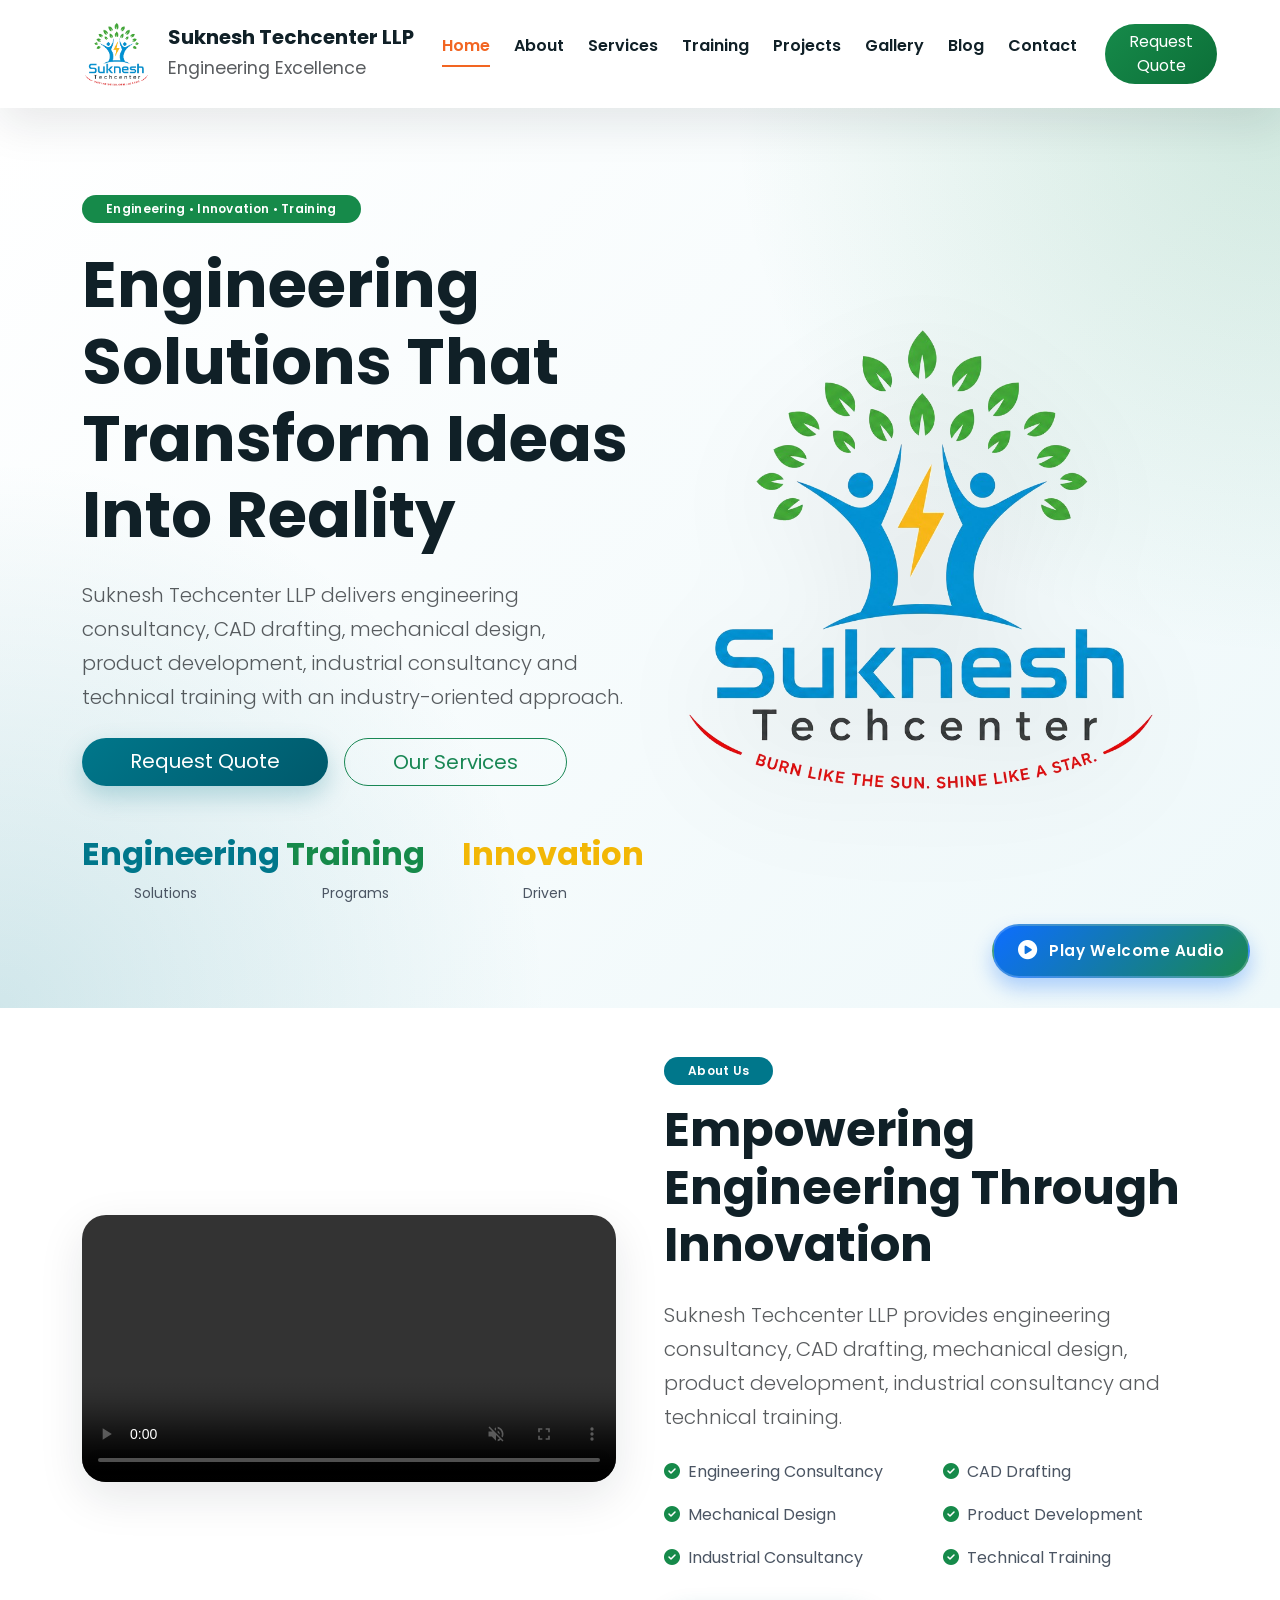
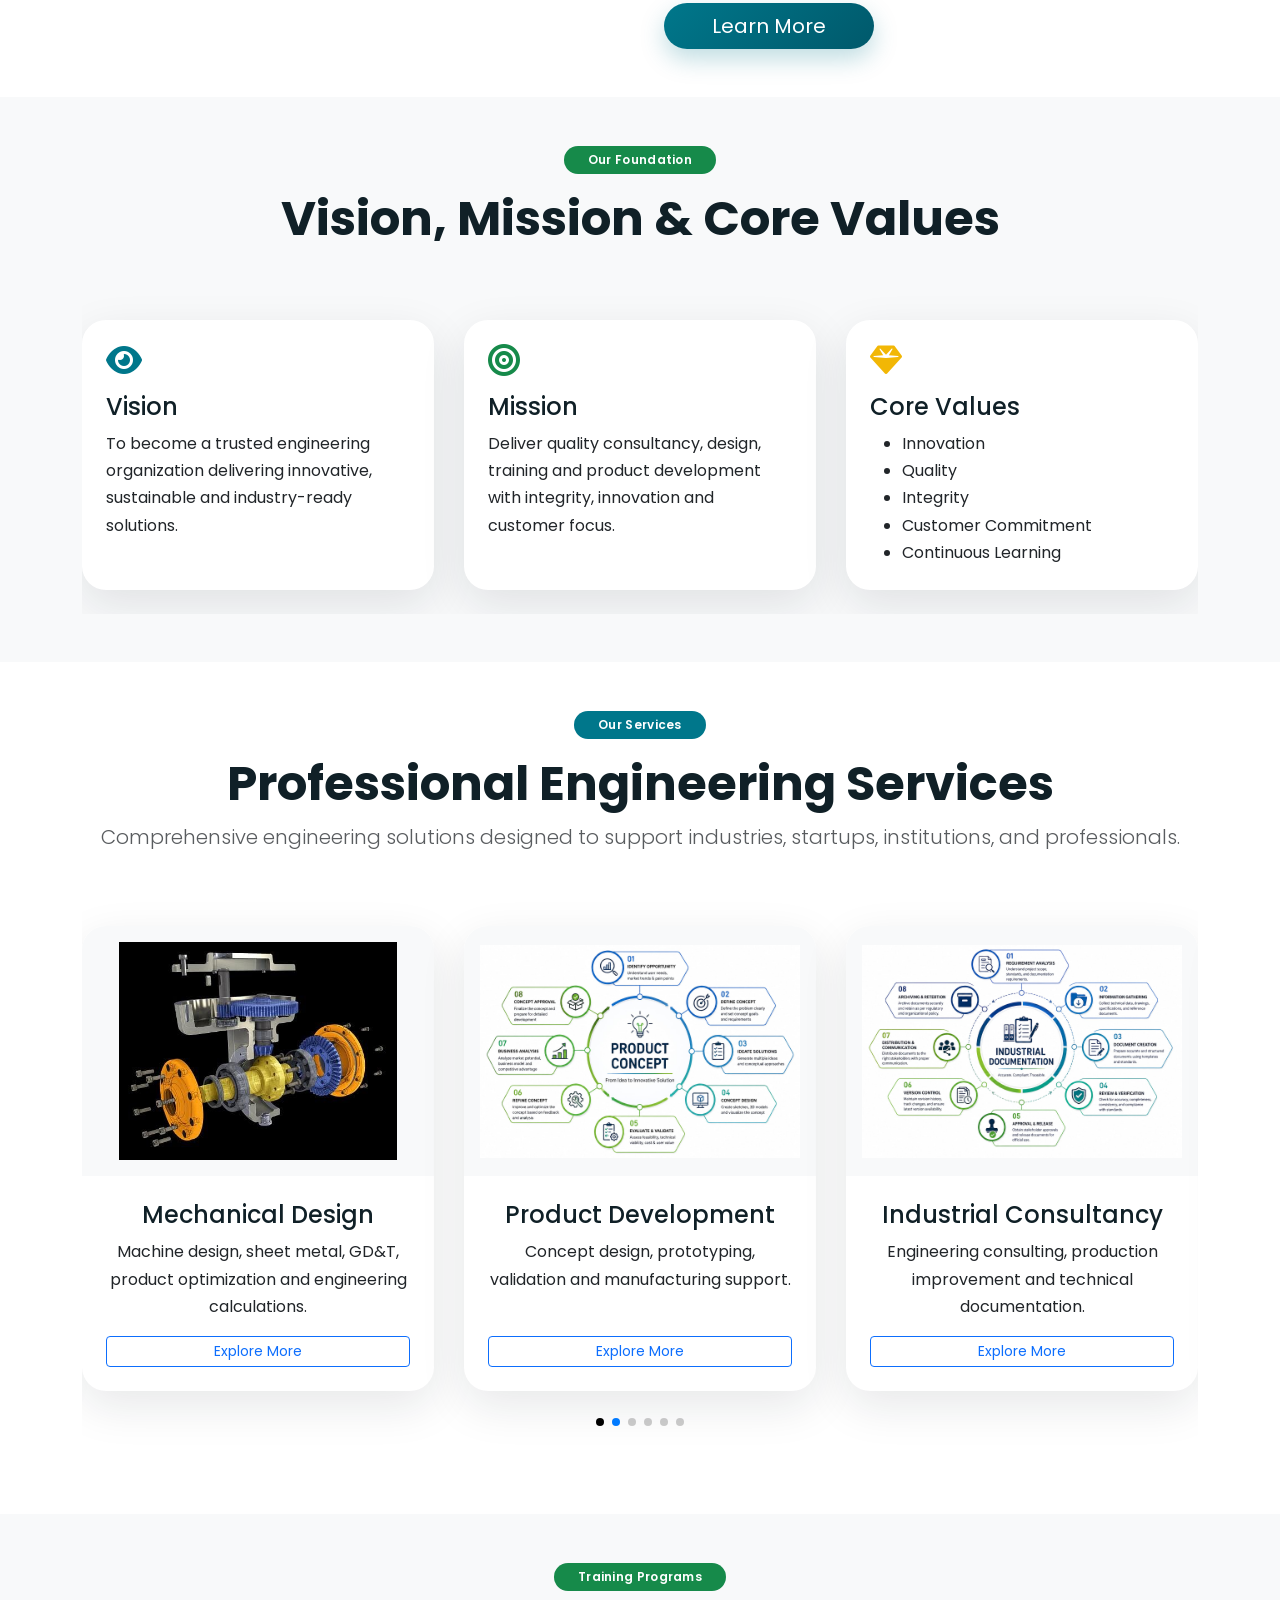
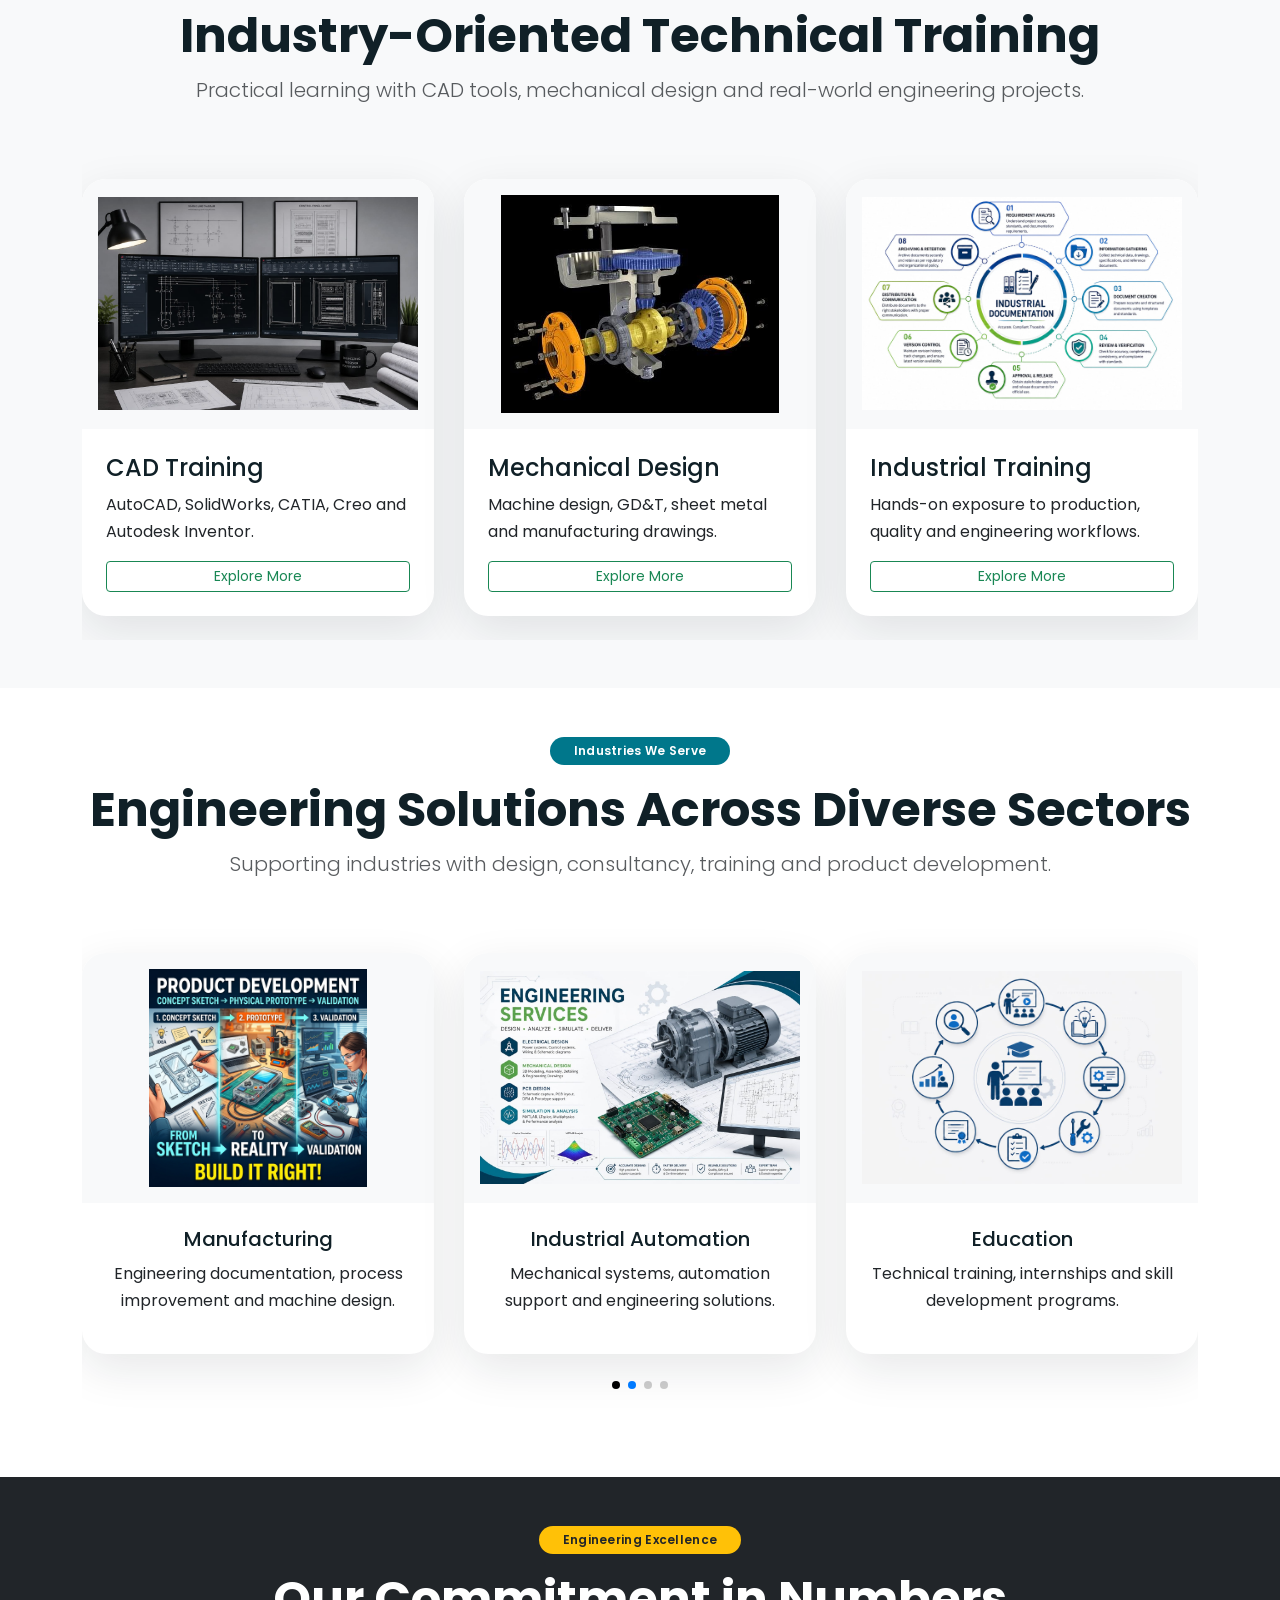
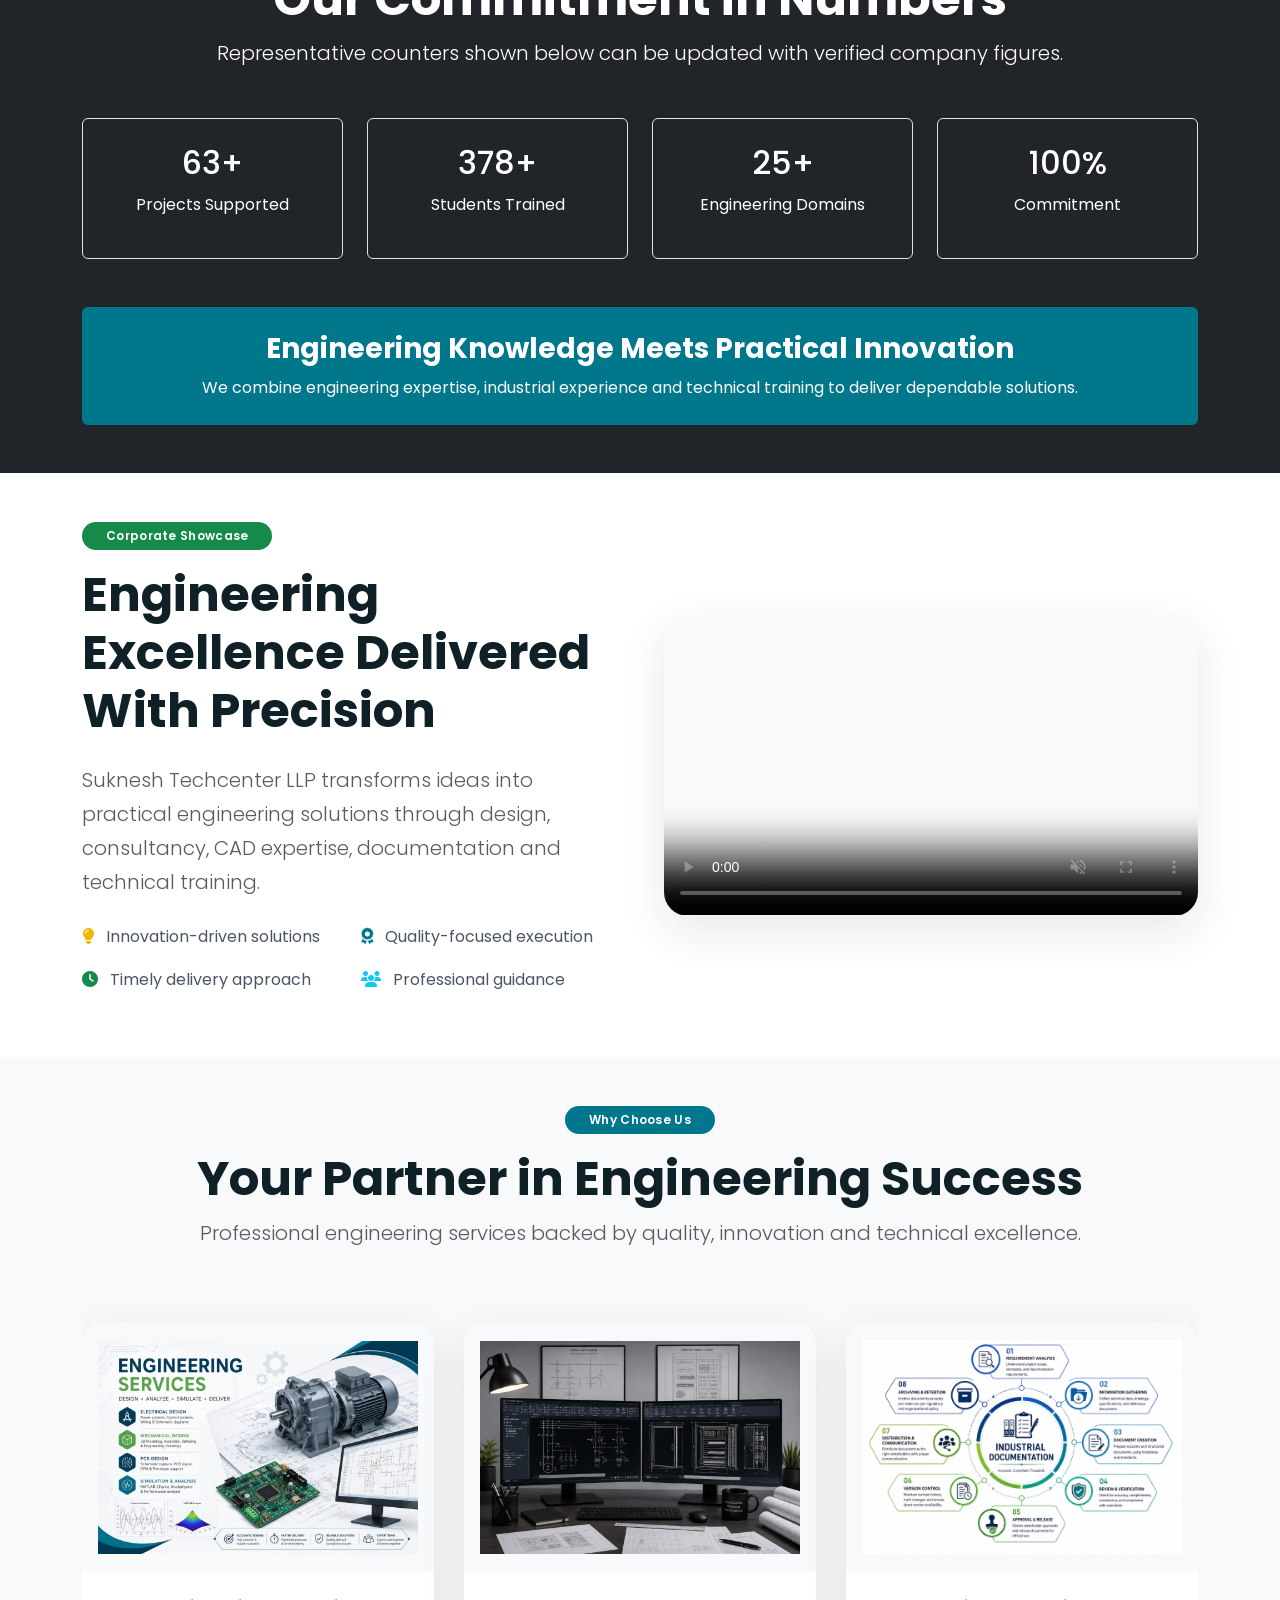
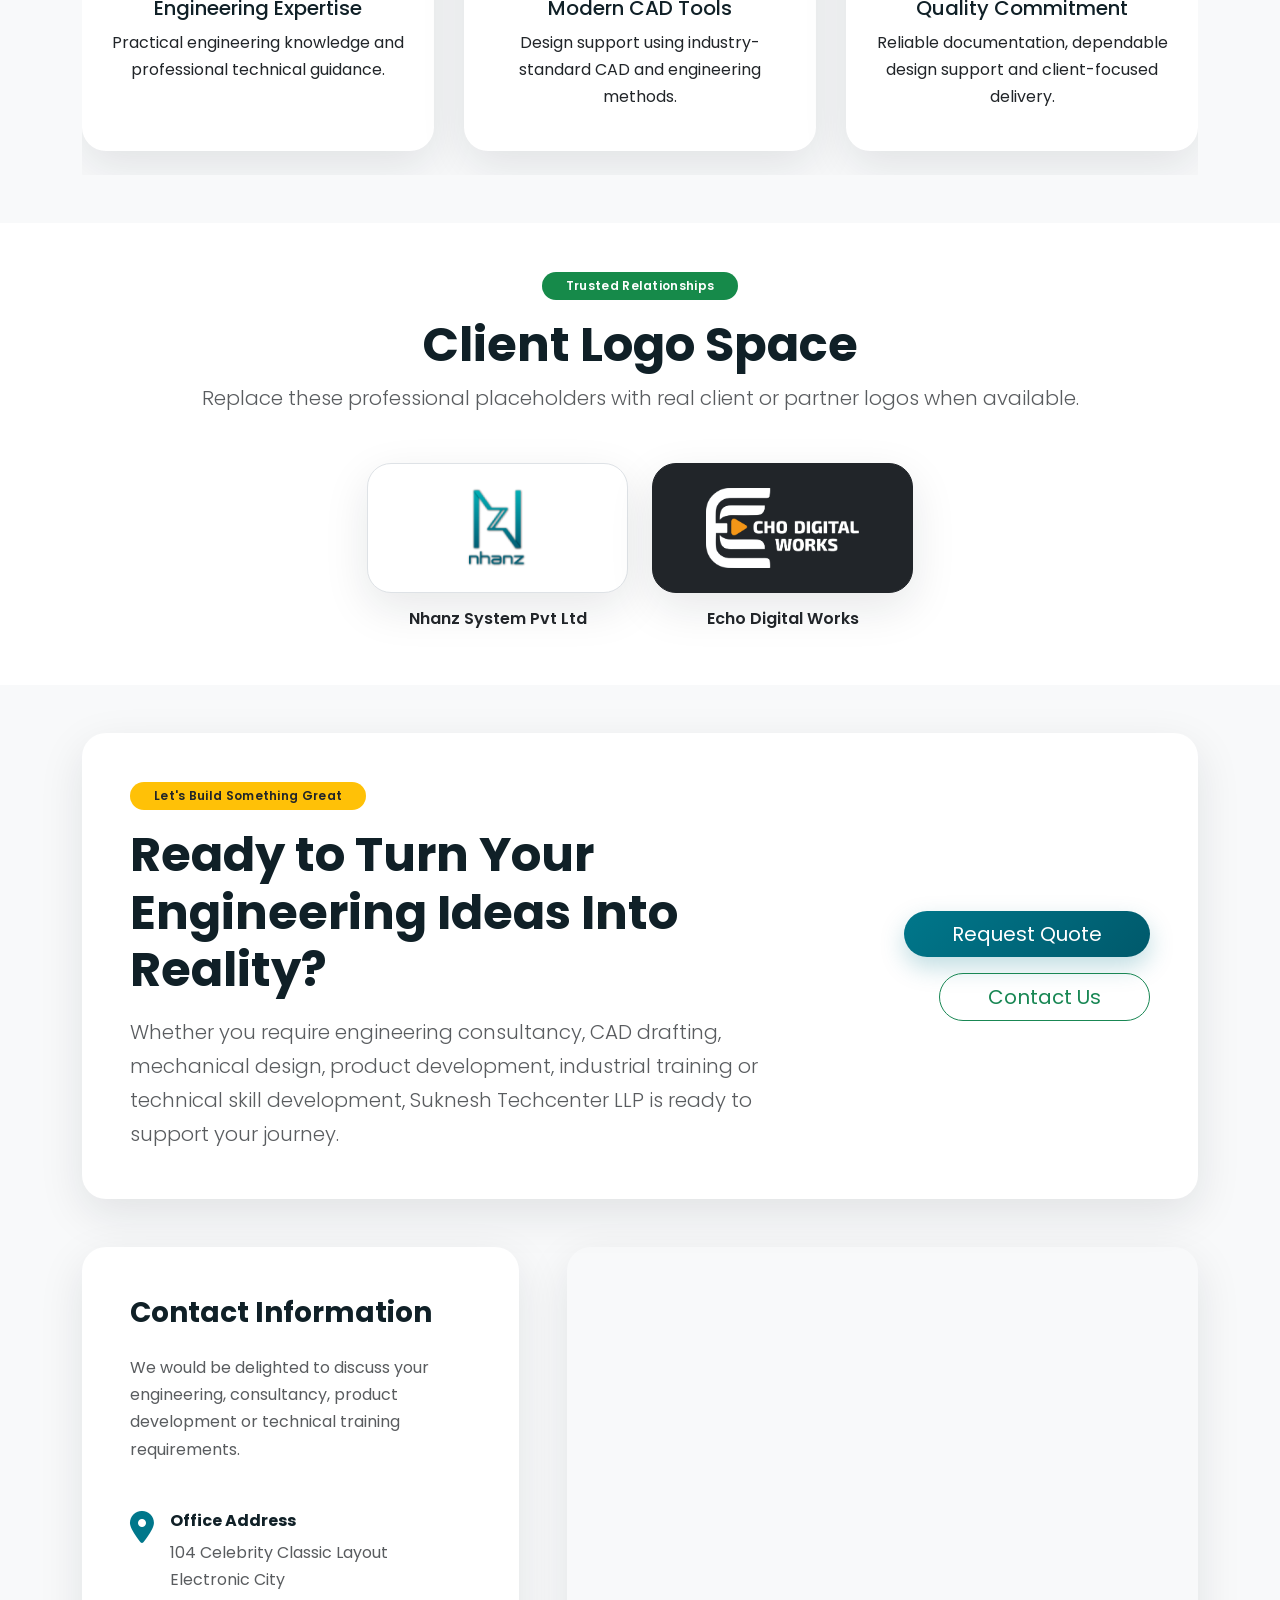
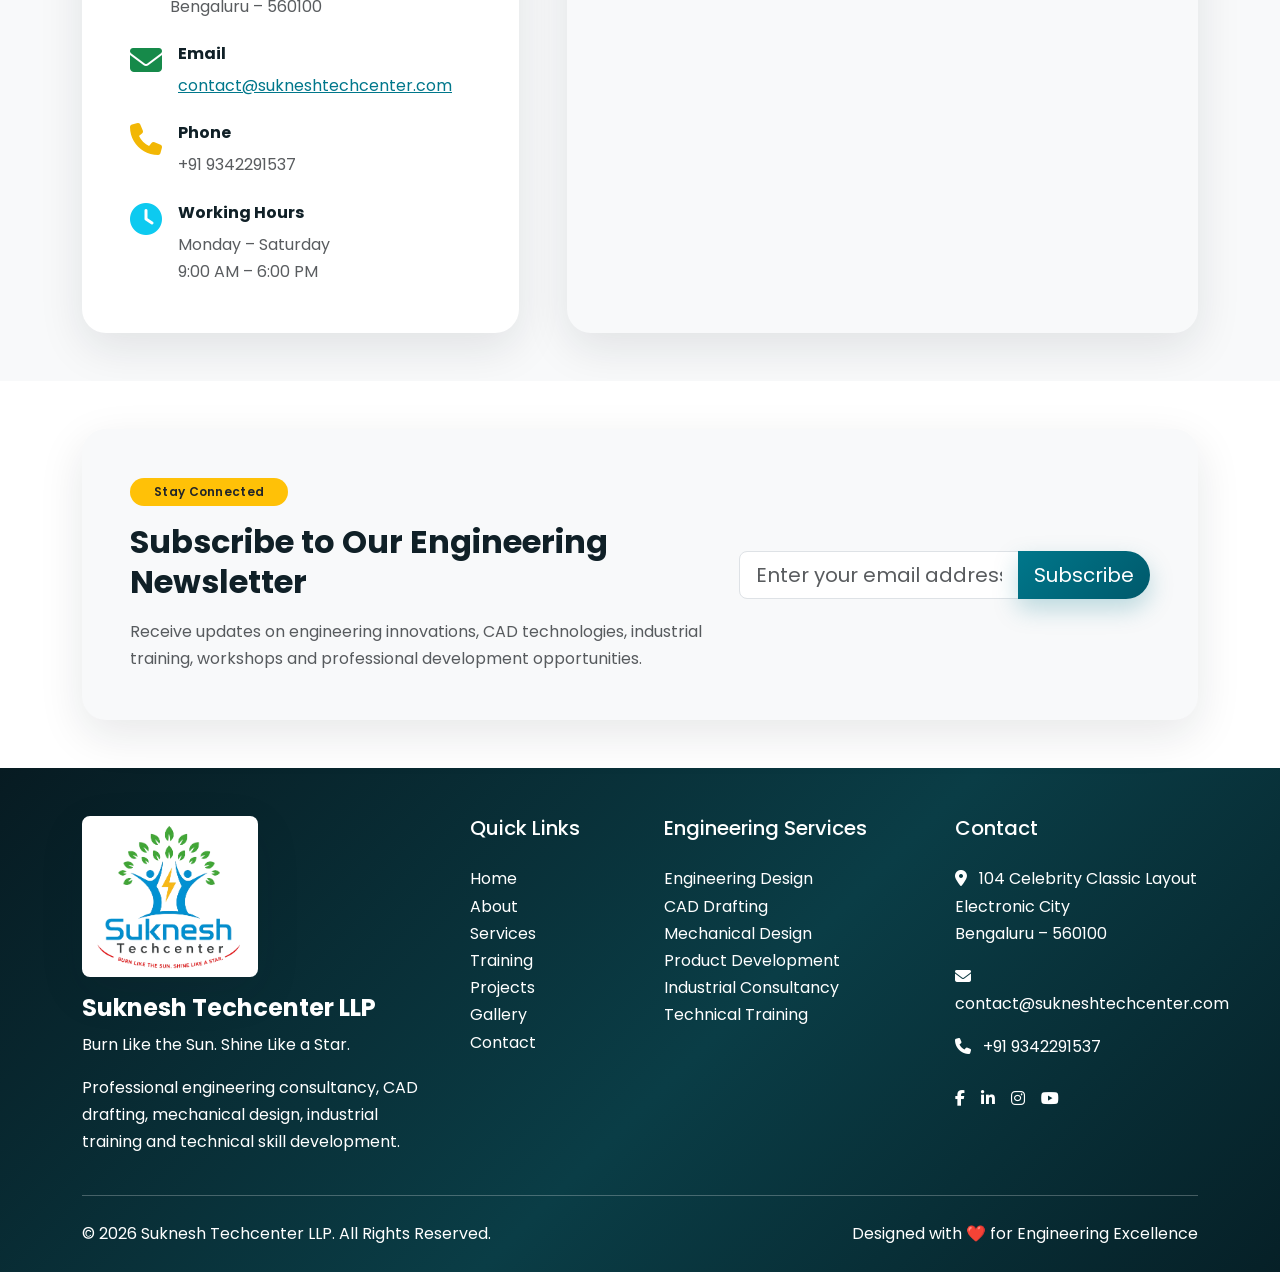
==== commit 14a37458: "update" ====
--- a/index.html
+++ b/index.html
@@ -1,1242 +1,1289 @@
 <!DOCTYPE html>
 <html lang="en">
+
 <head>
-<meta charset="UTF-8">
-<meta name="viewport" content="width=device-width, initial-scale=1.0">
-<meta name="description" content="Suknesh Techcenter LLP - Engineering Consultancy, CAD, Mechanical Design and Technical Training">
-<title>Suknesh Techcenter LLP</title>
-
-<link href="https://cdn.jsdelivr.net/npm/bootstrap@5.3.3/dist/css/bootstrap.min.css" rel="stylesheet">
-<link rel="stylesheet" href="https://cdnjs.cloudflare.com/ajax/libs/font-awesome/6.6.0/css/all.min.css">
-<link href="https://fonts.googleapis.com/css2?family=Poppins:wght@300;400;500;600;700;800&display=swap" rel="stylesheet">
-<link href="https://unpkg.com/aos@2.3.4/dist/aos.css" rel="stylesheet">
-<link rel="stylesheet" href="https://cdn.jsdelivr.net/npm/swiper@11/swiper-bundle.min.css" />
-
-<link rel="stylesheet" href="css/style.css">
-<link rel="stylesheet" href="css/responsive.css">
-<link rel="stylesheet" href="css/animations.css">
-<link rel="stylesheet" href="css/utilities.css">
+  <meta charset="UTF-8">
+  <meta name="viewport" content="width=device-width, initial-scale=1.0">
+  <meta name="description"
+    content="Suknesh Techcenter LLP - Engineering Consultancy, CAD, Mechanical Design and Technical Training">
+  <title>Suknesh Techcenter LLP</title>
+
+  <link href="https://cdn.jsdelivr.net/npm/bootstrap@5.3.3/dist/css/bootstrap.min.css" rel="stylesheet">
+  <link rel="stylesheet" href="https://cdnjs.cloudflare.com/ajax/libs/font-awesome/6.6.0/css/all.min.css">
+  <link href="https://fonts.googleapis.com/css2?family=Poppins:wght@300;400;500;600;700;800&display=swap"
+    rel="stylesheet">
+  <link href="https://unpkg.com/aos@2.3.4/dist/aos.css" rel="stylesheet">
+  <link rel="stylesheet" href="https://cdn.jsdelivr.net/npm/swiper@11/swiper-bundle.min.css" />
+
+  <link rel="stylesheet" href="css/style.css">
+  <link rel="stylesheet" href="css/responsive.css">
+  <link rel="stylesheet" href="css/animations.css">
+  <link rel="stylesheet" href="css/utilities.css">
 </head>
 
 <body>
 
-<!-- ================= Loader ================= -->
-
-<div id="loader">
+  <!-- ================= Loader ================= -->
+
+  <div id="loader">
     <div class="loader-content text-center">
-        <img src="images/logo.png" class="img-fluid mb-3" width="120" alt="Suknesh Techcenter LLP">
-        <h3>Suknesh Techcenter LLP</h3>
-        <p>Burn Like the Sun. Shine Like a Star.</p>
-    </div>
-</div>
-
-<!-- ================= Navbar ================= -->
-
-<nav class="navbar navbar-expand-lg navbar-light bg-white shadow-sm sticky-top">
-
-<div class="container">
-
-<a class="navbar-brand d-flex align-items-center" href="index.html">
-
-<img src="images/logo.png" width="70" alt="Logo">
-
-<div class="ms-3">
-
-<h5 class="fw-bold mb-0">Suknesh Techcenter LLP</h5>
-
-<small class="text-muted">Engineering Excellence</small>
-
-</div>
-
-</a>
-
-<button class="navbar-toggler" type="button"
-data-bs-toggle="collapse"
-data-bs-target="#navbar">
-
-<span class="navbar-toggler-icon"></span>
-
-</button>
-
-<div class="collapse navbar-collapse" id="navbar">
-
-<ul class="navbar-nav ms-auto">
-
-<li class="nav-item"><a class="nav-link active" href="index.html">Home</a></li>
-<li class="nav-item"><a class="nav-link" href="about.html">About</a></li>
-<li class="nav-item"><a class="nav-link" href="services.html">Services</a></li>
-<li class="nav-item"><a class="nav-link" href="training.html">Training</a></li>
-<li class="nav-item"><a class="nav-link" href="projects.html">Projects</a></li>
-<li class="nav-item"><a class="nav-link" href="gallery.html">Gallery</a></li>
-<li class="nav-item"><a class="nav-link" href="blog.html">Blog</a></li>
-<li class="nav-item"><a class="nav-link" href="contact.html">Contact</a></li>
-
-<li class="nav-item ms-lg-3">
-
-<a href="quote.html"
-class="btn btn-success rounded-pill px-4">
-
-Request Quote
-
-</a>
-
-</li>
-
-</ul>
-
-</div>
-
-</div>
-
-</nav>
-
-<!-- END OF PART A1 -->
-
-<!-- =====================================================
+      <img src="images/logo.png" class="img-fluid mb-3" width="120" alt="Suknesh Techcenter LLP">
+      <h3>Suknesh Techcenter LLP</h3>
+      <p>Burn Like the Sun. Shine Like a Star.</p>
+    </div>
+  </div>
+
+  <!-- ================= Navbar ================= -->
+
+  <nav class="navbar navbar-expand-lg navbar-light bg-white shadow-sm sticky-top">
+
+    <div class="container">
+
+      <a class="navbar-brand d-flex align-items-center" href="index.html">
+
+        <img src="images/logo.png" width="70" alt="Logo">
+
+        <div class="ms-3">
+
+          <h5 class="fw-bold mb-0">Suknesh Techcenter LLP</h5>
+
+          <small class="text-muted">Engineering Excellence</small>
+
+        </div>
+
+      </a>
+
+      <button class="navbar-toggler" type="button" data-bs-toggle="collapse" data-bs-target="#navbar">
+
+        <span class="navbar-toggler-icon"></span>
+
+      </button>
+
+      <div class="collapse navbar-collapse" id="navbar">
+
+        <ul class="navbar-nav ms-auto">
+
+          <li class="nav-item"><a class="nav-link active" href="index.html">Home</a></li>
+          <li class="nav-item"><a class="nav-link" href="about.html">About</a></li>
+          <li class="nav-item"><a class="nav-link" href="services.html">Services</a></li>
+          <li class="nav-item"><a class="nav-link" href="training.html">Training</a></li>
+          <li class="nav-item"><a class="nav-link" href="projects.html">Projects</a></li>
+          <li class="nav-item"><a class="nav-link" href="gallery.html">Gallery</a></li>
+          <li class="nav-item"><a class="nav-link" href="blog.html">Blog</a></li>
+          <li class="nav-item"><a class="nav-link" href="contact.html">Contact</a></li>
+
+          <li class="nav-item ms-lg-3">
+
+            <a href="quote.html" class="btn btn-success rounded-pill px-4">
+
+              Request Quote
+
+            </a>
+
+          </li>
+
+        </ul>
+
+      </div>
+
+    </div>
+
+  </nav>
+
+  <!-- END OF PART A1 -->
+
+  <!-- =====================================================
      HERO SECTION
 ====================================================== -->
 
-<section id="hero" class="hero-section position-relative overflow-hidden">
-
-<div class="container">
-
-<div class="row align-items-center min-vh-100">
-
-<div class="col-lg-6" data-aos="fade-right">
-
-<span class="badge bg-success rounded-pill px-4 py-2 mb-4">
-Engineering • Innovation • Training
-</span>
-
-<h1 class="display-3 fw-bold mb-4">
-Engineering Solutions That Transform Ideas Into Reality
-</h1>
-
-<p class="lead text-muted mb-4">
-Suknesh Techcenter LLP delivers engineering consultancy,
-CAD drafting, mechanical design, product development,
-industrial consultancy and technical training with an
-industry-oriented approach.
-</p>
-
-<div class="d-flex flex-wrap gap-3">
-
-<a href="quote.html" class="btn btn-primary btn-lg rounded-pill px-5">
-Request Quote
-</a>
-
-<a href="services.html" class="btn btn-outline-success btn-lg rounded-pill px-5">
-Our Services
-</a>
-
-</div>
-
-<div class="row mt-5">
-
-<div class="col-4 text-center">
-
-<h2 class="fw-bold text-primary">Engineering</h2>
-<p class="small">Solutions</p>
-
-</div>
-
-<div class="col-4 text-center">
-
-<h2 class="fw-bold text-success">Training</h2>
-<p class="small">Programs</p>
-
-</div>
-
-<div class="col-4 text-center">
-
-<h2 class="fw-bold text-warning">Innovation</h2>
-<p class="small">Driven</p>
-
-</div>
-
-</div>
-
-</div>
-
-<div class="col-lg-6 text-center" data-aos="fade-left">
-
-<img src="images/logo.png"
-class="img-fluid hero-logo"
-alt="Suknesh Techcenter LLP">
-
-</div>
-
-</div>
-
-</div>
-
-<!-- Cool Animated Audio Button -->
-<style>
-/* Modern Animated Audio Button */
-#audioWidget {
-    position: absolute;
-    bottom: 30px;
-    right: 30px;
-    background: linear-gradient(135deg, #0d6efd, #198754);
-    color: white;
-    padding: 12px 24px;
-    border-radius: 50px;
-    cursor: pointer;
-    display: flex;
-    align-items: center;
-    gap: 12px;
-    box-shadow: 0 10px 20px rgba(13, 110, 253, 0.3);
-    border: 2px solid rgba(255, 255, 255, 0.2);
-    backdrop-filter: blur(10px);
-    transition: all 0.3s cubic-bezier(0.4, 0, 0.2, 1);
-    z-index: 99;
-    overflow: hidden;
-}
-
-#audioWidget:hover {
-    transform: translateY(-5px) scale(1.05);
-    box-shadow: 0 15px 25px rgba(25, 135, 84, 0.4);
-}
-
-#audioWidget:active {
-    transform: translateY(2px) scale(0.95);
-}
-
-#audioWidget i {
-    font-size: 1.2rem;
-    transition: transform 0.3s ease;
-    z-index: 2;
-    position: relative;
-}
-
-#audioWidget.playing i {
-    animation: pulseIcon 1.5s infinite;
-}
-
-@keyframes pulseIcon {
-    0% { transform: scale(1); }
-    50% { transform: scale(1.2); }
-    100% { transform: scale(1); }
-}
-
-#audioWidget span {
-    font-weight: 600;
-    letter-spacing: 0.5px;
-    font-size: 0.95rem;
-    z-index: 2;
-    position: relative;
-}
-
-/* Glowing outline effect */
-#audioWidget::before {
-    content: '';
-    position: absolute;
-    top: -2px; left: -2px; right: -2px; bottom: -2px;
-    background: linear-gradient(45deg, #ff00cc, #3333ff, #00ffcc, #ff00cc);
-    z-index: 0;
-    border-radius: 50px;
-    background-size: 400%;
-    opacity: 0;
-    transition: opacity 0.3s ease;
-    animation: glowBorder 5s linear infinite;
-}
-
-#audioWidget.playing::before {
-    opacity: 1;
-}
-
-#audioWidget::after {
-    content: '';
-    position: absolute;
-    top: 2px; left: 2px; right: 2px; bottom: 2px;
-    background: linear-gradient(135deg, #0d6efd, #198754);
-    z-index: 1;
-    border-radius: 50px;
-}
-
-@keyframes glowBorder {
-    0% { background-position: 0 0; }
-    50% { background-position: 400% 0; }
-    100% { background-position: 0 0; }
-}
-</style>
-
-<div id="audioWidget">
-    <i class="fas fa-play-circle text-white" id="audioIcon"></i>
-    <span id="audioText" class="text-white">Play Welcome Audio</span>
-</div>
-
-</div>
-
-</section>
-
-<!-- END OF PART A2 -->
-
-<!-- =====================================================
+  <section id="hero" class="hero-section position-relative overflow-hidden">
+
+    <div class="container">
+
+      <div class="row align-items-center min-vh-100">
+
+        <div class="col-lg-6" data-aos="fade-right">
+
+          <span class="badge bg-success rounded-pill px-4 py-2 mb-4">
+            Engineering • Innovation • Training
+          </span>
+
+          <h1 class="display-3 fw-bold mb-4">
+            Engineering Solutions That Transform Ideas Into Reality
+          </h1>
+
+          <p class="lead text-muted mb-4">
+            Suknesh Techcenter LLP delivers engineering consultancy,
+            CAD drafting, mechanical design, product development,
+            industrial consultancy and technical training with an
+            industry-oriented approach.
+          </p>
+
+          <div class="d-flex flex-wrap gap-3">
+
+            <a href="quote.html" class="btn btn-primary btn-lg rounded-pill px-5">
+              Request Quote
+            </a>
+
+            <a href="services.html" class="btn btn-outline-success btn-lg rounded-pill px-5">
+              Our Services
+            </a>
+
+          </div>
+
+          <div class="row mt-5">
+
+            <div class="col-4 text-center">
+
+              <h2 class="fw-bold text-primary">Engineering</h2>
+              <p class="small">Solutions</p>
+
+            </div>
+
+            <div class="col-4 text-center">
+
+              <h2 class="fw-bold text-success">Training</h2>
+              <p class="small">Programs</p>
+
+            </div>
+
+            <div class="col-4 text-center">
+
+              <h2 class="fw-bold text-warning">Innovation</h2>
+              <p class="small">Driven</p>
+
+            </div>
+
+          </div>
+
+        </div>
+
+        <div class="col-lg-6 text-center" data-aos="fade-left">
+
+          <img src="images/logo.png" class="img-fluid hero-logo" alt="Suknesh Techcenter LLP">
+
+        </div>
+
+      </div>
+
+    </div>
+
+    <!-- Cool Animated Audio Button -->
+    <style>
+      /* Modern Animated Audio Button */
+      #audioWidget {
+        position: absolute;
+        bottom: 30px;
+        right: 30px;
+        background: linear-gradient(135deg, #0d6efd, #198754);
+        color: white;
+        padding: 12px 24px;
+        border-radius: 50px;
+        cursor: pointer;
+        display: flex;
+        align-items: center;
+        gap: 12px;
+        box-shadow: 0 10px 20px rgba(13, 110, 253, 0.3);
+        border: 2px solid rgba(255, 255, 255, 0.2);
+        backdrop-filter: blur(10px);
+        transition: all 0.3s cubic-bezier(0.4, 0, 0.2, 1);
+        z-index: 99;
+        overflow: hidden;
+      }
+
+      #audioWidget:hover {
+        transform: translateY(-5px) scale(1.05);
+        box-shadow: 0 15px 25px rgba(25, 135, 84, 0.4);
+      }
+
+      #audioWidget:active {
+        transform: translateY(2px) scale(0.95);
+      }
+
+      #audioWidget i {
+        font-size: 1.2rem;
+        transition: transform 0.3s ease;
+        z-index: 2;
+        position: relative;
+      }
+
+      #audioWidget.playing i {
+        animation: pulseIcon 1.5s infinite;
+      }
+
+      @keyframes pulseIcon {
+        0% {
+          transform: scale(1);
+        }
+
+        50% {
+          transform: scale(1.2);
+        }
+
+        100% {
+          transform: scale(1);
+        }
+      }
+
+      #audioWidget span {
+        font-weight: 600;
+        letter-spacing: 0.5px;
+        font-size: 0.95rem;
+        z-index: 2;
+        position: relative;
+      }
+
+      /* Glowing outline effect */
+      #audioWidget::before {
+        content: '';
+        position: absolute;
+        top: -2px;
+        left: -2px;
+        right: -2px;
+        bottom: -2px;
+        background: linear-gradient(45deg, #ff00cc, #3333ff, #00ffcc, #ff00cc);
+        z-index: 0;
+        border-radius: 50px;
+        background-size: 400%;
+        opacity: 0;
+        transition: opacity 0.3s ease;
+        animation: glowBorder 5s linear infinite;
+      }
+
+      #audioWidget.playing::before {
+        opacity: 1;
+      }
+
+      #audioWidget::after {
+        content: '';
+        position: absolute;
+        top: 2px;
+        left: 2px;
+        right: 2px;
+        bottom: 2px;
+        background: linear-gradient(135deg, #0d6efd, #198754);
+        z-index: 1;
+        border-radius: 50px;
+      }
+
+      @keyframes glowBorder {
+        0% {
+          background-position: 0 0;
+        }
+
+        50% {
+          background-position: 400% 0;
+        }
+
+        100% {
+          background-position: 0 0;
+        }
+      }
+    </style>
+
+    <div id="audioWidget">
+      <i class="fas fa-play-circle text-white" id="audioIcon"></i>
+      <span id="audioText" class="text-white">Play Welcome Audio</span>
+    </div>
+
+    </div>
+
+  </section>
+
+  <!-- END OF PART A2 -->
+
+  <!-- =====================================================
      ABOUT US
 ====================================================== -->
 
-<section id="about" class="py-5 bg-white">
-
-<div class="container">
-
-<div class="row align-items-center g-5">
-
-<div class="col-lg-6" data-aos="fade-right">
-
-<video src="videos/timeline_1.mp4"
-class="img-fluid rounded-4 shadow-lg bg-white w-100"
-style="object-fit: cover;"
-autoplay loop muted controls>
-</video>
-
-</div>
-
-<div class="col-lg-6" data-aos="fade-left">
-
-<span class="badge bg-primary rounded-pill px-4 py-2 mb-3">
-About Us
-</span>
-
-<h2 class="display-5 fw-bold mb-4">
-Empowering Engineering Through Innovation
-</h2>
-
-<p class="lead text-muted">
-Suknesh Techcenter LLP provides engineering consultancy,
-CAD drafting, mechanical design, product development,
-industrial consultancy and technical training.
-</p>
-
-<div class="row mt-4">
-
-<div class="col-md-6 mb-3"><i class="fas fa-check-circle text-success me-2"></i>Engineering Consultancy</div>
-<div class="col-md-6 mb-3"><i class="fas fa-check-circle text-success me-2"></i>CAD Drafting</div>
-<div class="col-md-6 mb-3"><i class="fas fa-check-circle text-success me-2"></i>Mechanical Design</div>
-<div class="col-md-6 mb-3"><i class="fas fa-check-circle text-success me-2"></i>Product Development</div>
-<div class="col-md-6 mb-3"><i class="fas fa-check-circle text-success me-2"></i>Industrial Consultancy</div>
-<div class="col-md-6 mb-3"><i class="fas fa-check-circle text-success me-2"></i>Technical Training</div>
-
-</div>
-
-<a href="about.html" class="btn btn-primary btn-lg rounded-pill px-5 mt-3">
-Learn More
-</a>
-
-</div>
-
-</div>
-
-</div>
-
-</section>
-
-<!-- END OF PART A3 -->
-
-<!-- =====================================================
+  <section id="about" class="py-5 bg-white">
+
+    <div class="container">
+
+      <div class="row align-items-center g-5">
+
+        <div class="col-lg-6" data-aos="fade-right">
+
+          <video src="videos/timeline_1.mp4" class="img-fluid rounded-4 shadow-lg bg-white w-100"
+            style="object-fit: cover;" autoplay loop muted controls>
+          </video>
+
+        </div>
+
+        <div class="col-lg-6" data-aos="fade-left">
+
+          <span class="badge bg-primary rounded-pill px-4 py-2 mb-3">
+            About Us
+          </span>
+
+          <h2 class="display-5 fw-bold mb-4">
+            Empowering Engineering Through Innovation
+          </h2>
+
+          <p class="lead text-muted">
+            Suknesh Techcenter LLP provides engineering consultancy,
+            CAD drafting, mechanical design, product development,
+            industrial consultancy and technical training.
+          </p>
+
+          <div class="row mt-4">
+
+            <div class="col-md-6 mb-3"><i class="fas fa-check-circle text-success me-2"></i>Engineering Consultancy
+            </div>
+            <div class="col-md-6 mb-3"><i class="fas fa-check-circle text-success me-2"></i>CAD Drafting</div>
+            <div class="col-md-6 mb-3"><i class="fas fa-check-circle text-success me-2"></i>Mechanical Design</div>
+            <div class="col-md-6 mb-3"><i class="fas fa-check-circle text-success me-2"></i>Product Development</div>
+            <div class="col-md-6 mb-3"><i class="fas fa-check-circle text-success me-2"></i>Industrial Consultancy</div>
+            <div class="col-md-6 mb-3"><i class="fas fa-check-circle text-success me-2"></i>Technical Training</div>
+
+          </div>
+
+          <a href="about.html" class="btn btn-primary btn-lg rounded-pill px-5 mt-3">
+            Learn More
+          </a>
+
+        </div>
+
+      </div>
+
+    </div>
+
+  </section>
+
+  <!-- END OF PART A3 -->
+
+  <!-- =====================================================
 VISION • MISSION • CORE VALUES
 ====================================================== -->
-<section id="vision-mission" class="py-5 bg-light">
-<div class="container">
-<div class="text-center mb-5">
-<span class="badge bg-success rounded-pill px-4 py-2">Our Foundation</span>
-<h2 class="display-5 fw-bold mt-3">Vision, Mission & Core Values</h2>
-</div>
-<div class="swiper mySwiper py-4">
-<div class="swiper-wrapper">
-<div class="swiper-slide h-auto">
-<div class="card h-100 shadow-sm border-0 p-4 w-100 card-3d-hover">
-<i class="fas fa-eye fa-2x text-primary mb-3"></i>
-<h4>Vision</h4>
-<p>To become a trusted engineering organization delivering innovative, sustainable and industry-ready solutions.</p>
-</div>
-</div>
-<div class="swiper-slide h-auto">
-<div class="card h-100 shadow-sm border-0 p-4 w-100 card-3d-hover">
-<i class="fas fa-bullseye fa-2x text-success mb-3"></i>
-<h4>Mission</h4>
-<p>Deliver quality consultancy, design, training and product development with integrity, innovation and customer focus.</p>
-</div>
-</div>
-<div class="swiper-slide h-auto">
-<div class="card h-100 shadow-sm border-0 p-4 w-100 card-3d-hover">
-<i class="fas fa-gem fa-2x text-warning mb-3"></i>
-<h4>Core Values</h4>
-<ul class="mb-0">
-<li>Innovation</li>
-<li>Quality</li>
-<li>Integrity</li>
-<li>Customer Commitment</li>
-<li>Continuous Learning</li>
-</ul>
-</div>
-</div>
-</div>
-<div class="swiper-pagination position-relative mt-4"></div>
-</div>
-</div>
-</section>
-
-<!-- END OF PART A4 -->
-
-<!-- =====================================================
+  <section id="vision-mission" class="py-5 bg-light">
+    <div class="container">
+      <div class="text-center mb-5">
+        <span class="badge bg-success rounded-pill px-4 py-2">Our Foundation</span>
+        <h2 class="display-5 fw-bold mt-3">Vision, Mission & Core Values</h2>
+      </div>
+      <div class="swiper mySwiper py-4">
+        <div class="swiper-wrapper">
+          <div class="swiper-slide h-auto">
+            <div class="card h-100 shadow-sm border-0 p-4 w-100 card-3d-hover">
+              <i class="fas fa-eye fa-2x text-primary mb-3"></i>
+              <h4>Vision</h4>
+              <p>To become a trusted engineering organization delivering innovative, sustainable and industry-ready
+                solutions.</p>
+            </div>
+          </div>
+          <div class="swiper-slide h-auto">
+            <div class="card h-100 shadow-sm border-0 p-4 w-100 card-3d-hover">
+              <i class="fas fa-bullseye fa-2x text-success mb-3"></i>
+              <h4>Mission</h4>
+              <p>Deliver quality consultancy, design, training and product development with integrity, innovation and
+                customer focus.</p>
+            </div>
+          </div>
+          <div class="swiper-slide h-auto">
+            <div class="card h-100 shadow-sm border-0 p-4 w-100 card-3d-hover">
+              <i class="fas fa-gem fa-2x text-warning mb-3"></i>
+              <h4>Core Values</h4>
+              <ul class="mb-0">
+                <li>Innovation</li>
+                <li>Quality</li>
+                <li>Integrity</li>
+                <li>Customer Commitment</li>
+                <li>Continuous Learning</li>
+              </ul>
+            </div>
+          </div>
+        </div>
+        <div class="swiper-pagination position-relative mt-4"></div>
+      </div>
+    </div>
+  </section>
+
+  <!-- END OF PART A4 -->
+
+  <!-- =====================================================
      ENGINEERING SERVICES
 ====================================================== -->
 
-<section id="services" class="py-5 bg-white">
-
-<div class="container">
-
-<div class="text-center mb-5">
-
-<span class="badge bg-primary rounded-pill px-4 py-2">
-Our Services
-</span>
-
-<h2 class="display-5 fw-bold mt-3">
-Professional Engineering Services
-</h2>
-
-<p class="lead text-muted">
-Comprehensive engineering solutions designed to support industries,
-startups, institutions, and professionals.
-</p>
-
-</div>
-
-<div class="swiper mySwiper py-4">
-<div class="swiper-wrapper">
-
-<div class="swiper-slide h-auto">
-<div class="card border-0 shadow h-100 overflow-hidden text-center w-100">
-
-<img src="images/new_cad.png" alt="CAD Drafting" class="card-img-top w-100" style="height: 250px; object-fit: contain; padding: 1rem; background-color: #f8f9fa;">
-<div class="card-body p-4 d-flex flex-column">
-<h4>CAD Drafting</h4>
-<p>2D drafting, 3D modelling, assemblies, manufacturing drawings and documentation.</p>
-
-<a href="services.html" class="btn btn-outline-primary btn-sm mt-auto">Explore More</a>
-</div>
-</div>
-</div>
-
-<div class="swiper-slide h-auto">
-<div class="card border-0 shadow h-100 overflow-hidden text-center w-100">
-
-<img src="images/new_mechanical.png" alt="Mechanical Design" class="card-img-top w-100" style="height: 250px; object-fit: contain; padding: 1rem; background-color: #f8f9fa;">
-<div class="card-body p-4 d-flex flex-column">
-<h4>Mechanical Design</h4>
-<p>Machine design, sheet metal, GD&T, product optimization and engineering calculations.</p>
-
-<a href="services.html" class="btn btn-outline-primary btn-sm mt-auto">Explore More</a>
-</div>
-</div>
-</div>
-
-<div class="swiper-slide h-auto">
-<div class="card border-0 shadow h-100 overflow-hidden text-center w-100">
-
-<img src="images/new_product_concept.jpeg" alt="Product Development" class="card-img-top w-100" style="height: 250px; object-fit: contain; padding: 1rem; background-color: #f8f9fa;">
-<div class="card-body p-4 d-flex flex-column">
-<h4>Product Development</h4>
-<p>Concept design, prototyping, validation and manufacturing support.</p>
-
-<a href="services.html" class="btn btn-outline-primary btn-sm mt-auto">Explore More</a>
-</div>
-</div>
-</div>
-
-<div class="swiper-slide h-auto">
-<div class="card border-0 shadow h-100 overflow-hidden text-center w-100">
-
-<img src="images/new_industrial_documentation.jpeg" alt="Industrial Consultancy" class="card-img-top w-100" style="height: 250px; object-fit: contain; padding: 1rem; background-color: #f8f9fa;">
-<div class="card-body p-4 d-flex flex-column">
-<h4>Industrial Consultancy</h4>
-<p>Engineering consulting, production improvement and technical documentation.</p>
-
-<a href="services.html" class="btn btn-outline-primary btn-sm mt-auto">Explore More</a>
-</div>
-</div>
-</div>
-
-<div class="swiper-slide h-auto">
-<div class="card border-0 shadow h-100 overflow-hidden text-center w-100">
-
-<img src="images/new_technical_training.jpeg" alt="Technical Training" class="card-img-top w-100" style="height: 250px; object-fit: contain; padding: 1rem; background-color: #f8f9fa;">
-<div class="card-body p-4 d-flex flex-column">
-<h4>Technical Training</h4>
-<p>Industry-oriented CAD, design and engineering skill development programs.</p>
-
-<a href="services.html" class="btn btn-outline-primary btn-sm mt-auto">Explore More</a>
-</div>
-</div>
-</div>
-
-<div class="swiper-slide h-auto">
-<div class="card border-0 shadow h-100 overflow-hidden text-center w-100">
-
-<img src="images/new_engineering.jpg" alt="Technical Support" class="card-img-top w-100" style="height: 250px; object-fit: contain; padding: 1rem; background-color: #f8f9fa;">
-<div class="card-body p-4 d-flex flex-column">
-<h4>Technical Support</h4>
-<p>Professional engineering guidance from concept through implementation.</p>
-
-<a href="services.html" class="btn btn-outline-primary btn-sm mt-auto">Explore More</a>
-</div>
-</div>
-</div>
-
-</div>
-<div class="swiper-pagination position-relative mt-4"></div>
-</div>
-
-</div>
-
-</section>
-
-<!-- END OF PART A5 -->
-
-<!-- =====================================================
+  <section id="services" class="py-5 bg-white">
+
+    <div class="container">
+
+      <div class="text-center mb-5">
+
+        <span class="badge bg-primary rounded-pill px-4 py-2">
+          Our Services
+        </span>
+
+        <h2 class="display-5 fw-bold mt-3">
+          Professional Engineering Services
+        </h2>
+
+        <p class="lead text-muted">
+          Comprehensive engineering solutions designed to support industries,
+          startups, institutions, and professionals.
+        </p>
+
+      </div>
+
+      <div class="swiper mySwiper py-4">
+        <div class="swiper-wrapper">
+
+          <div class="swiper-slide h-auto">
+            <div class="card border-0 shadow h-100 overflow-hidden text-center w-100">
+
+              <img src="images/new_cad.png" alt="CAD Drafting" class="card-img-top w-100"
+                style="height: 250px; object-fit: contain; padding: 1rem; background-color: #f8f9fa;">
+              <div class="card-body p-4 d-flex flex-column">
+                <h4>CAD Drafting</h4>
+                <p>2D drafting, 3D modelling, assemblies, manufacturing drawings and documentation.</p>
+
+                <a href="services.html" class="btn btn-outline-primary btn-sm mt-auto">Explore More</a>
+              </div>
+            </div>
+          </div>
+
+          <div class="swiper-slide h-auto">
+            <div class="card border-0 shadow h-100 overflow-hidden text-center w-100">
+
+              <img src="images/new_mechanical.png" alt="Mechanical Design" class="card-img-top w-100"
+                style="height: 250px; object-fit: contain; padding: 1rem; background-color: #f8f9fa;">
+              <div class="card-body p-4 d-flex flex-column">
+                <h4>Mechanical Design</h4>
+                <p>Machine design, sheet metal, GD&T, product optimization and engineering calculations.</p>
+
+                <a href="services.html" class="btn btn-outline-primary btn-sm mt-auto">Explore More</a>
+              </div>
+            </div>
+          </div>
+
+          <div class="swiper-slide h-auto">
+            <div class="card border-0 shadow h-100 overflow-hidden text-center w-100">
+
+              <img src="images/new_product_concept.jpeg" alt="Product Development" class="card-img-top w-100"
+                style="height: 250px; object-fit: contain; padding: 1rem; background-color: #f8f9fa;">
+              <div class="card-body p-4 d-flex flex-column">
+                <h4>Product Development</h4>
+                <p>Concept design, prototyping, validation and manufacturing support.</p>
+
+                <a href="services.html" class="btn btn-outline-primary btn-sm mt-auto">Explore More</a>
+              </div>
+            </div>
+          </div>
+
+          <div class="swiper-slide h-auto">
+            <div class="card border-0 shadow h-100 overflow-hidden text-center w-100">
+
+              <img src="images/new_industrial_documentation.jpeg" alt="Industrial Consultancy"
+                class="card-img-top w-100"
+                style="height: 250px; object-fit: contain; padding: 1rem; background-color: #f8f9fa;">
+              <div class="card-body p-4 d-flex flex-column">
+                <h4>Industrial Consultancy</h4>
+                <p>Engineering consulting, production improvement and technical documentation.</p>
+
+                <a href="services.html" class="btn btn-outline-primary btn-sm mt-auto">Explore More</a>
+              </div>
+            </div>
+          </div>
+
+          <div class="swiper-slide h-auto">
+            <div class="card border-0 shadow h-100 overflow-hidden text-center w-100">
+
+              <img src="images/new_technical_training.jpeg" alt="Technical Training" class="card-img-top w-100"
+                style="height: 250px; object-fit: contain; padding: 1rem; background-color: #f8f9fa;">
+              <div class="card-body p-4 d-flex flex-column">
+                <h4>Technical Training</h4>
+                <p>Industry-oriented CAD, design and engineering skill development programs.</p>
+
+                <a href="services.html" class="btn btn-outline-primary btn-sm mt-auto">Explore More</a>
+              </div>
+            </div>
+          </div>
+
+          <div class="swiper-slide h-auto">
+            <div class="card border-0 shadow h-100 overflow-hidden text-center w-100">
+
+              <img src="images/new_engineering.jpg" alt="Technical Support" class="card-img-top w-100"
+                style="height: 250px; object-fit: contain; padding: 1rem; background-color: #f8f9fa;">
+              <div class="card-body p-4 d-flex flex-column">
+                <h4>Technical Support</h4>
+                <p>Professional engineering guidance from concept through implementation.</p>
+
+                <a href="services.html" class="btn btn-outline-primary btn-sm mt-auto">Explore More</a>
+              </div>
+            </div>
+          </div>
+
+        </div>
+        <div class="swiper-pagination position-relative mt-4"></div>
+      </div>
+
+    </div>
+
+  </section>
+
+  <!-- END OF PART A5 -->
+
+  <!-- =====================================================
 TRAINING PROGRAMS
 ====================================================== -->
-<section id="training" class="py-5 bg-light">
-<div class="container">
-<div class="text-center mb-5">
-<span class="badge bg-success rounded-pill px-4 py-2">Training Programs</span>
-<h2 class="display-5 fw-bold mt-3">Industry-Oriented Technical Training</h2>
-<p class="lead text-muted">Practical learning with CAD tools, mechanical design and real-world engineering projects.</p>
-</div>
-<div class="swiper mySwiper py-4">
-<div class="swiper-wrapper">
-<div class="swiper-slide h-auto"><div class="card h-100 border-0 shadow overflow-hidden w-100">
-<img src="images/new_cad.png" alt="CAD Training" class="card-img-top w-100" style="height: 250px; object-fit: contain; padding: 1rem; background-color: #f8f9fa;">
-<div class="card-body p-4 d-flex flex-column">
-<h4>CAD Training</h4><p>AutoCAD, SolidWorks, CATIA, Creo and Autodesk Inventor.</p>
-
-<a href="training.html" class="btn btn-outline-success btn-sm mt-auto">Explore More</a>
-</div>
-</div></div>
-<div class="swiper-slide h-auto"><div class="card h-100 border-0 shadow overflow-hidden w-100">
-<img src="images/new_mechanical.png" alt="Mechanical Design" class="card-img-top w-100" style="height: 250px; object-fit: contain; padding: 1rem; background-color: #f8f9fa;">
-<div class="card-body p-4 d-flex flex-column">
-<h4>Mechanical Design</h4><p>Machine design, GD&T, sheet metal and manufacturing drawings.</p>
-
-<a href="training.html" class="btn btn-outline-success btn-sm mt-auto">Explore More</a>
-</div>
-</div></div>
-<div class="swiper-slide h-auto"><div class="card h-100 border-0 shadow overflow-hidden w-100">
-<img src="images/new_industrial_documentation.jpeg" alt="Industrial Training" class="card-img-top w-100" style="height: 250px; object-fit: contain; padding: 1rem; background-color: #f8f9fa;">
-<div class="card-body p-4 d-flex flex-column">
-<h4>Industrial Training</h4><p>Hands-on exposure to production, quality and engineering workflows.</p>
-
-<a href="training.html" class="btn btn-outline-success btn-sm mt-auto">Explore More</a>
-</div>
-</div></div>
-</div>
-<div class="swiper-pagination position-relative mt-4"></div>
-</div>
-</div>
-</section>
-<!-- END OF PART B1 -->
-
-<!-- =====================================================
+  <section id="training" class="py-5 bg-light">
+    <div class="container">
+      <div class="text-center mb-5">
+        <span class="badge bg-success rounded-pill px-4 py-2">Training Programs</span>
+        <h2 class="display-5 fw-bold mt-3">Industry-Oriented Technical Training</h2>
+        <p class="lead text-muted">Practical learning with CAD tools, mechanical design and real-world engineering
+          projects.</p>
+      </div>
+      <div class="swiper mySwiper py-4">
+        <div class="swiper-wrapper">
+          <div class="swiper-slide h-auto">
+            <div class="card h-100 border-0 shadow overflow-hidden w-100">
+              <img src="images/new_cad.png" alt="CAD Training" class="card-img-top w-100"
+                style="height: 250px; object-fit: contain; padding: 1rem; background-color: #f8f9fa;">
+              <div class="card-body p-4 d-flex flex-column">
+                <h4>CAD Training</h4>
+                <p>AutoCAD, SolidWorks, CATIA, Creo and Autodesk Inventor.</p>
+
+                <a href="training.html" class="btn btn-outline-success btn-sm mt-auto">Explore More</a>
+              </div>
+            </div>
+          </div>
+          <div class="swiper-slide h-auto">
+            <div class="card h-100 border-0 shadow overflow-hidden w-100">
+              <img src="images/new_mechanical.png" alt="Mechanical Design" class="card-img-top w-100"
+                style="height: 250px; object-fit: contain; padding: 1rem; background-color: #f8f9fa;">
+              <div class="card-body p-4 d-flex flex-column">
+                <h4>Mechanical Design</h4>
+                <p>Machine design, GD&T, sheet metal and manufacturing drawings.</p>
+
+                <a href="training.html" class="btn btn-outline-success btn-sm mt-auto">Explore More</a>
+              </div>
+            </div>
+          </div>
+          <div class="swiper-slide h-auto">
+            <div class="card h-100 border-0 shadow overflow-hidden w-100">
+              <img src="images/new_industrial_documentation.jpeg" alt="Industrial Training" class="card-img-top w-100"
+                style="height: 250px; object-fit: contain; padding: 1rem; background-color: #f8f9fa;">
+              <div class="card-body p-4 d-flex flex-column">
+                <h4>Industrial Training</h4>
+                <p>Hands-on exposure to production, quality and engineering workflows.</p>
+
+                <a href="training.html" class="btn btn-outline-success btn-sm mt-auto">Explore More</a>
+              </div>
+            </div>
+          </div>
+        </div>
+        <div class="swiper-pagination position-relative mt-4"></div>
+      </div>
+    </div>
+  </section>
+  <!-- END OF PART B1 -->
+
+  <!-- =====================================================
 INDUSTRIES SERVED
 ====================================================== -->
-<section id="industries" class="py-5 bg-white">
-<div class="container">
-<div class="text-center mb-5">
-<span class="badge bg-primary rounded-pill px-4 py-2">Industries We Serve</span>
-<h2 class="display-5 fw-bold mt-3">Engineering Solutions Across Diverse Sectors</h2>
-<p class="lead text-muted">Supporting industries with design, consultancy, training and product development.</p>
-</div>
-
-<div class="swiper mySwiper py-4">
-<div class="swiper-wrapper">
-
-<div class="swiper-slide h-auto">
-<div class="card h-100 border-0 shadow-sm text-center overflow-hidden w-100">
-
-<img src="images/video_mechanical.png" alt="Automotive" class="card-img-top w-100" style="height: 250px; object-fit: contain; padding: 1rem; background-color: #f8f9fa;">
-<div class="card-body p-4">
-<h5>Automotive</h5>
-<p>Mechanical design, CAD modelling and production support.</p>
-</div>
-</div>
-</div>
-
-<div class="swiper-slide h-auto">
-<div class="card h-100 border-0 shadow-sm text-center overflow-hidden w-100">
-
-<img src="images/video_product.png" alt="Manufacturing" class="card-img-top w-100" style="height: 250px; object-fit: contain; padding: 1rem; background-color: #f8f9fa;">
-<div class="card-body p-4">
-<h5>Manufacturing</h5>
-<p>Engineering documentation, process improvement and machine design.</p>
-</div>
-</div>
-</div>
-
-<div class="swiper-slide h-auto">
-<div class="card h-100 border-0 shadow-sm text-center overflow-hidden w-100">
-
-<img src="images/new_engineering.jpg" alt="Industrial Automation" class="card-img-top w-100" style="height: 250px; object-fit: contain; padding: 1rem; background-color: #f8f9fa;">
-<div class="card-body p-4">
-<h5>Industrial Automation</h5>
-<p>Mechanical systems, automation support and engineering solutions.</p>
-</div>
-</div>
-</div>
-
-<div class="swiper-slide h-auto">
-<div class="card h-100 border-0 shadow-sm text-center overflow-hidden w-100">
-
-<img src="images/new_technical_training.jpeg" alt="Education" class="card-img-top w-100" style="height: 250px; object-fit: contain; padding: 1rem; background-color: #f8f9fa;">
-<div class="card-body p-4">
-<h5>Education</h5>
-<p>Technical training, internships and skill development programs.</p>
-</div>
-</div>
-</div>
-
-</div>
-<div class="swiper-pagination position-relative mt-4"></div>
-</div>
-</div>
-</section>
-
-<!-- END OF PART B2 -->
-
-<!-- =====================================================
+  <section id="industries" class="py-5 bg-white">
+    <div class="container">
+      <div class="text-center mb-5">
+        <span class="badge bg-primary rounded-pill px-4 py-2">Industries We Serve</span>
+        <h2 class="display-5 fw-bold mt-3">Engineering Solutions Across Diverse Sectors</h2>
+        <p class="lead text-muted">Supporting industries with design, consultancy, training and product development.</p>
+      </div>
+
+      <div class="swiper mySwiper py-4">
+        <div class="swiper-wrapper">
+
+          <div class="swiper-slide h-auto">
+            <div class="card h-100 border-0 shadow-sm text-center overflow-hidden w-100">
+
+              <img src="images/video_mechanical.png" alt="Automotive" class="card-img-top w-100"
+                style="height: 250px; object-fit: contain; padding: 1rem; background-color: #f8f9fa;">
+              <div class="card-body p-4">
+                <h5>Automotive</h5>
+                <p>Mechanical design, CAD modelling and production support.</p>
+              </div>
+            </div>
+          </div>
+
+          <div class="swiper-slide h-auto">
+            <div class="card h-100 border-0 shadow-sm text-center overflow-hidden w-100">
+
+              <img src="images/video_product.png" alt="Manufacturing" class="card-img-top w-100"
+                style="height: 250px; object-fit: contain; padding: 1rem; background-color: #f8f9fa;">
+              <div class="card-body p-4">
+                <h5>Manufacturing</h5>
+                <p>Engineering documentation, process improvement and machine design.</p>
+              </div>
+            </div>
+          </div>
+
+          <div class="swiper-slide h-auto">
+            <div class="card h-100 border-0 shadow-sm text-center overflow-hidden w-100">
+
+              <img src="images/new_engineering.jpg" alt="Industrial Automation" class="card-img-top w-100"
+                style="height: 250px; object-fit: contain; padding: 1rem; background-color: #f8f9fa;">
+              <div class="card-body p-4">
+                <h5>Industrial Automation</h5>
+                <p>Mechanical systems, automation support and engineering solutions.</p>
+              </div>
+            </div>
+          </div>
+
+          <div class="swiper-slide h-auto">
+            <div class="card h-100 border-0 shadow-sm text-center overflow-hidden w-100">
+
+              <img src="images/new_technical_training.jpeg" alt="Education" class="card-img-top w-100"
+                style="height: 250px; object-fit: contain; padding: 1rem; background-color: #f8f9fa;">
+              <div class="card-body p-4">
+                <h5>Education</h5>
+                <p>Technical training, internships and skill development programs.</p>
+              </div>
+            </div>
+          </div>
+
+        </div>
+        <div class="swiper-pagination position-relative mt-4"></div>
+      </div>
+    </div>
+  </section>
+
+  <!-- END OF PART B2 -->
+
+  <!-- =====================================================
 COMPANY STATISTICS & ACHIEVEMENTS
 ====================================================== -->
 
-<section id="statistics" class="py-5 text-white bg-dark">
-
-<div class="container">
-
-<div class="text-center mb-5">
-
-<span class="badge bg-warning text-dark rounded-pill px-4 py-2">
-Engineering Excellence
-</span>
-
-<h2 class="display-5 fw-bold mt-3">
-Our Commitment in Numbers
-</h2>
-
-<p class="lead">
-Representative counters shown below can be updated with verified company figures.
-</p>
-
-</div>
-
-<div class="row text-center g-4">
-
-<div class="col-md-3">
-<div class="p-4 border rounded">
-<h2 class="counter" data-target="150">150+</h2>
-<p>Projects Supported</p>
-</div>
-</div>
-
-<div class="col-md-3">
-<div class="p-4 border rounded">
-<h2 class="counter" data-target="500">500+</h2>
-<p>Students Trained</p>
-</div>
-</div>
-
-<div class="col-md-3">
-<div class="p-4 border rounded">
-<h2 class="counter" data-target="25">25+</h2>
-<p>Engineering Domains</p>
-</div>
-</div>
-
-<div class="col-md-3">
-<div class="p-4 border rounded">
-<h2>100%</h2>
-<p>Commitment</p>
-</div>
-</div>
-
-</div>
-
-<div class="mt-5 p-4 rounded bg-primary text-center">
-<h3 class="fw-bold">Engineering Knowledge Meets Practical Innovation</h3>
-<p class="mb-0">
-We combine engineering expertise, industrial experience and technical training to deliver dependable solutions.
-</p>
-</div>
-
-</div>
-
-</section>
-
-<!-- END OF PART B3 -->
-
-<!-- =====================================================
+  <section id="statistics" class="py-5 text-white bg-dark">
+
+    <div class="container">
+
+      <div class="text-center mb-5">
+
+        <span class="badge bg-warning text-dark rounded-pill px-4 py-2">
+          Engineering Excellence
+        </span>
+
+        <h2 class="display-5 fw-bold mt-3">
+          Our Commitment in Numbers
+        </h2>
+
+        <p class="lead">
+          Representative counters shown below can be updated with verified company figures.
+        </p>
+
+      </div>
+
+      <div class="row text-center g-4">
+
+        <div class="col-md-3">
+          <div class="p-4 border rounded">
+            <h2 class="counter" data-target="150">150+</h2>
+            <p>Projects Supported</p>
+          </div>
+        </div>
+
+        <div class="col-md-3">
+          <div class="p-4 border rounded">
+            <h2 class="counter" data-target="500">500+</h2>
+            <p>Students Trained</p>
+          </div>
+        </div>
+
+        <div class="col-md-3">
+          <div class="p-4 border rounded">
+            <h2 class="counter" data-target="25">25+</h2>
+            <p>Engineering Domains</p>
+          </div>
+        </div>
+
+        <div class="col-md-3">
+          <div class="p-4 border rounded">
+            <h2>100%</h2>
+            <p>Commitment</p>
+          </div>
+        </div>
+
+      </div>
+
+      <div class="mt-5 p-4 rounded bg-primary text-center">
+        <h3 class="fw-bold">Engineering Knowledge Meets Practical Innovation</h3>
+        <p class="mb-0">
+          We combine engineering expertise, industrial experience and technical training to deliver dependable
+          solutions.
+        </p>
+      </div>
+
+    </div>
+
+  </section>
+
+  <!-- END OF PART B3 -->
+
+  <!-- =====================================================
 CORPORATE SHOWCASE
 ====================================================== -->
 
-<section id="corporate-showcase" class="py-5 bg-white">
-
-<div class="container">
-
-<div class="row align-items-center g-5">
-
-<div class="col-lg-6">
-
-<span class="badge bg-success rounded-pill px-4 py-2 mb-3">
-Corporate Showcase
-</span>
-
-<h2 class="display-5 fw-bold mb-4">
-Engineering Excellence Delivered With Precision
-</h2>
-
-<p class="lead text-muted">
-Suknesh Techcenter LLP transforms ideas into practical engineering solutions through design,
-consultancy, CAD expertise, documentation and technical training.
-</p>
-
-<div class="row mt-4">
-
-<div class="col-md-6 mb-3">
-<i class="fas fa-lightbulb text-warning me-2"></i>
-Innovation-driven solutions
-</div>
-
-<div class="col-md-6 mb-3">
-<i class="fas fa-award text-primary me-2"></i>
-Quality-focused execution
-</div>
-
-<div class="col-md-6 mb-3">
-<i class="fas fa-clock text-success me-2"></i>
-Timely delivery approach
-</div>
-
-<div class="col-md-6 mb-3">
-<i class="fas fa-users text-info me-2"></i>
-Professional guidance
-</div>
-
-</div>
-
-</div>
-
-<div class="col-lg-6">
-
-<div class="ratio ratio-16x9 rounded-4 shadow overflow-hidden bg-light">
-
-<video controls autoplay loop muted playsinline poster="images/video-thumbnail.jpg">
-<source src="videos/new_video.mp4" type="video/mp4">
-Your browser does not support the video tag.
-</video>
-
-</div>
-
-</div>
-
-</div>
-
-</div>
-
-</section>
-
-<!-- END OF PART B4 -->
-
-<!-- =====================================================
+  <section id="corporate-showcase" class="py-5 bg-white">
+
+    <div class="container">
+
+      <div class="row align-items-center g-5">
+
+        <div class="col-lg-6">
+
+          <span class="badge bg-success rounded-pill px-4 py-2 mb-3">
+            Corporate Showcase
+          </span>
+
+          <h2 class="display-5 fw-bold mb-4">
+            Engineering Excellence Delivered With Precision
+          </h2>
+
+          <p class="lead text-muted">
+            Suknesh Techcenter LLP transforms ideas into practical engineering solutions through design,
+            consultancy, CAD expertise, documentation and technical training.
+          </p>
+
+          <div class="row mt-4">
+
+            <div class="col-md-6 mb-3">
+              <i class="fas fa-lightbulb text-warning me-2"></i>
+              Innovation-driven solutions
+            </div>
+
+            <div class="col-md-6 mb-3">
+              <i class="fas fa-award text-primary me-2"></i>
+              Quality-focused execution
+            </div>
+
+            <div class="col-md-6 mb-3">
+              <i class="fas fa-clock text-success me-2"></i>
+              Timely delivery approach
+            </div>
+
+            <div class="col-md-6 mb-3">
+              <i class="fas fa-users text-info me-2"></i>
+              Professional guidance
+            </div>
+
+          </div>
+
+        </div>
+
+        <div class="col-lg-6">
+
+          <div class="ratio ratio-16x9 rounded-4 shadow overflow-hidden bg-light">
+
+            <video controls autoplay loop muted playsinline poster="images/video-thumbnail.jpg">
+              <source src="videos/new_video.mp4" type="video/mp4">
+              Your browser does not support the video tag.
+            </video>
+
+          </div>
+
+        </div>
+
+      </div>
+
+    </div>
+
+  </section>
+
+  <!-- END OF PART B4 -->
+
+  <!-- =====================================================
 WHY CHOOSE US & CLIENT LOGO PLACEHOLDERS
 ====================================================== -->
 
-<section id="why-choose-us" class="py-5 bg-light">
-
-<div class="container">
-
-<div class="text-center mb-5">
-
-<span class="badge bg-primary rounded-pill px-4 py-2">
-Why Choose Us
-</span>
-
-<h2 class="display-5 fw-bold mt-3">
-Your Partner in Engineering Success
-</h2>
-
-<p class="lead text-muted">
-Professional engineering services backed by quality, innovation and technical excellence.
-</p>
-
-</div>
-
-<div class="swiper mySwiper py-4">
-<div class="swiper-wrapper">
-
-<div class="swiper-slide h-auto">
-<div class="card h-100 border-0 shadow overflow-hidden text-center w-100">
-
-<img src="images/new_engineering.jpg" alt="Engineering Expertise" class="card-img-top w-100" style="height: 250px; object-fit: contain; padding: 1rem; background-color: #f8f9fa;">
-<div class="card-body p-4">
-<h5>Engineering Expertise</h5>
-<p>Practical engineering knowledge and professional technical guidance.</p>
-</div>
-</div>
-</div>
-
-<div class="swiper-slide h-auto">
-<div class="card h-100 border-0 shadow overflow-hidden text-center w-100">
-
-<img src="images/new_cad.png" alt="Modern CAD Tools" class="card-img-top w-100" style="height: 250px; object-fit: contain; padding: 1rem; background-color: #f8f9fa;">
-<div class="card-body p-4">
-<h5>Modern CAD Tools</h5>
-<p>Design support using industry-standard CAD and engineering methods.</p>
-</div>
-</div>
-</div>
-
-<div class="swiper-slide h-auto">
-<div class="card h-100 border-0 shadow overflow-hidden text-center w-100">
-
-<img src="images/new_industrial_documentation.jpeg" alt="Quality Commitment" class="card-img-top w-100" style="height: 250px; object-fit: contain; padding: 1rem; background-color: #f8f9fa;">
-<div class="card-body p-4">
-<h5>Quality Commitment</h5>
-<p>Reliable documentation, dependable design support and client-focused delivery.</p>
-</div>
-</div>
-</div>
-
-</div>
-<div class="swiper-pagination position-relative mt-4"></div>
-</div>
-
-</div>
-
-</section>
-
-<section id="client-placeholders" class="py-5 bg-white">
-
-<div class="container">
-
-<div class="text-center mb-5">
-
-<span class="badge bg-success rounded-pill px-4 py-2">
-Trusted Relationships
-</span>
-
-<h2 class="display-5 fw-bold mt-3">
-Client Logo Space
-</h2>
-
-<p class="lead text-muted">
-Replace these professional placeholders with real client or partner logos when available.
-</p>
-
-</div>
-
-<div class="row justify-content-center g-4 text-center">
-
-<div class="col-6 col-md-4 col-lg-3">
-<div class="border rounded-4 shadow p-4 bg-white d-flex align-items-center justify-content-center" style="min-height: 120px;">
-<img src="images/nhanz-logo.png" alt="Nhanz System Pvt Ltd" class="img-fluid" style="max-height: 80px;" onerror="this.style.display='none'; this.nextElementSibling.style.display='block';">
-<h5 class="mb-0 text-dark fw-bold" style="display: none;">Nhanz System Pvt Ltd</h5>
-</div>
-<h6 class="mt-3 text-dark fw-semibold">Nhanz System Pvt Ltd</h6>
-</div>
-<div class="col-6 col-md-4 col-lg-3">
-<div class="border border-dark rounded-4 shadow p-4 bg-dark d-flex align-items-center justify-content-center" style="min-height: 120px;">
-<img src="images/echo-logo.png" alt="Echo Digital Works" class="img-fluid" style="max-height: 80px;" onerror="this.style.display='none'; this.nextElementSibling.style.display='block';">
-<h5 class="mb-0 text-white fw-bold" style="display: none;">Echo Digital Works</h5>
-</div>
-<h6 class="mt-3 text-dark fw-semibold">Echo Digital Works</h6>
-</div>
-
-</div>
-
-</div>
-
-</section>
-
-<!-- END OF PART B5 -->
-
-<!-- =====================================================
+  <section id="why-choose-us" class="py-5 bg-light">
+
+    <div class="container">
+
+      <div class="text-center mb-5">
+
+        <span class="badge bg-primary rounded-pill px-4 py-2">
+          Why Choose Us
+        </span>
+
+        <h2 class="display-5 fw-bold mt-3">
+          Your Partner in Engineering Success
+        </h2>
+
+        <p class="lead text-muted">
+          Professional engineering services backed by quality, innovation and technical excellence.
+        </p>
+
+      </div>
+
+      <div class="swiper mySwiper py-4">
+        <div class="swiper-wrapper">
+
+          <div class="swiper-slide h-auto">
+            <div class="card h-100 border-0 shadow overflow-hidden text-center w-100">
+
+              <img src="images/new_engineering.jpg" alt="Engineering Expertise" class="card-img-top w-100"
+                style="height: 250px; object-fit: contain; padding: 1rem; background-color: #f8f9fa;">
+              <div class="card-body p-4">
+                <h5>Engineering Expertise</h5>
+                <p>Practical engineering knowledge and professional technical guidance.</p>
+              </div>
+            </div>
+          </div>
+
+          <div class="swiper-slide h-auto">
+            <div class="card h-100 border-0 shadow overflow-hidden text-center w-100">
+
+              <img src="images/new_cad.png" alt="Modern CAD Tools" class="card-img-top w-100"
+                style="height: 250px; object-fit: contain; padding: 1rem; background-color: #f8f9fa;">
+              <div class="card-body p-4">
+                <h5>Modern CAD Tools</h5>
+                <p>Design support using industry-standard CAD and engineering methods.</p>
+              </div>
+            </div>
+          </div>
+
+          <div class="swiper-slide h-auto">
+            <div class="card h-100 border-0 shadow overflow-hidden text-center w-100">
+
+              <img src="images/new_industrial_documentation.jpeg" alt="Quality Commitment" class="card-img-top w-100"
+                style="height: 250px; object-fit: contain; padding: 1rem; background-color: #f8f9fa;">
+              <div class="card-body p-4">
+                <h5>Quality Commitment</h5>
+                <p>Reliable documentation, dependable design support and client-focused delivery.</p>
+              </div>
+            </div>
+          </div>
+
+        </div>
+        <div class="swiper-pagination position-relative mt-4"></div>
+      </div>
+
+    </div>
+
+  </section>
+
+  <section id="client-placeholders" class="py-5 bg-white">
+
+    <div class="container">
+
+      <div class="text-center mb-5">
+
+        <span class="badge bg-success rounded-pill px-4 py-2">
+          Trusted Relationships
+        </span>
+
+        <h2 class="display-5 fw-bold mt-3">
+          Client Logo Space
+        </h2>
+
+        <p class="lead text-muted">
+          Replace these professional placeholders with real client or partner logos when available.
+        </p>
+
+      </div>
+
+      <div class="row justify-content-center g-4 text-center">
+
+        <div class="col-6 col-md-4 col-lg-3">
+          <div class="border rounded-4 shadow p-4 bg-white d-flex align-items-center justify-content-center"
+            style="min-height: 120px;">
+            <img src="images/nhanz-logo.png" alt="Nhanz System Pvt Ltd" class="img-fluid" style="max-height: 80px;"
+              onerror="this.style.display='none'; this.nextElementSibling.style.display='block';">
+            <h5 class="mb-0 text-dark fw-bold" style="display: none;">Nhanz System Pvt Ltd</h5>
+          </div>
+          <h6 class="mt-3 text-dark fw-semibold">Nhanz System Pvt Ltd</h6>
+        </div>
+        <div class="col-6 col-md-4 col-lg-3">
+          <div class="border border-dark rounded-4 shadow p-4 bg-dark d-flex align-items-center justify-content-center"
+            style="min-height: 120px;">
+            <img src="images/echo-logo.png" alt="Echo Digital Works" class="img-fluid" style="max-height: 80px;"
+              onerror="this.style.display='none'; this.nextElementSibling.style.display='block';">
+            <h5 class="mb-0 text-white fw-bold" style="display: none;">Echo Digital Works</h5>
+          </div>
+          <h6 class="mt-3 text-dark fw-semibold">Echo Digital Works</h6>
+        </div>
+
+      </div>
+
+    </div>
+
+  </section>
+
+  <!-- END OF PART B5 -->
+
+  <!-- =====================================================
 CONTACT CTA, CONTACT INFORMATION & GOOGLE MAP
 ====================================================== -->
 
-<section id="contact-section" class="py-5 bg-light">
-
-<div class="container">
-
-<div class="row mb-5">
-
-<div class="col-12">
-
-<div class="rounded-4 shadow-lg p-5 bg-white">
-
-<div class="row align-items-center">
-
-<div class="col-lg-8">
-
-<span class="badge bg-warning text-dark rounded-pill px-4 py-2 mb-3">
-Let's Build Something Great
-</span>
-
-<h2 class="display-5 fw-bold mb-3">
-Ready to Turn Your Engineering Ideas Into Reality?
-</h2>
-
-<p class="lead text-muted mb-0">
-Whether you require engineering consultancy, CAD drafting, mechanical design,
-product development, industrial training or technical skill development,
-Suknesh Techcenter LLP is ready to support your journey.
-</p>
-
-</div>
-
-<div class="col-lg-4 text-lg-end mt-4 mt-lg-0">
-
-<a href="quote.html" class="btn btn-primary btn-lg rounded-pill px-5 mb-3">
-Request Quote
-</a>
-
-<br>
-
-<a href="contact.html" class="btn btn-outline-success btn-lg rounded-pill px-5">
-Contact Us
-</a>
-
-</div>
-
-</div>
-
-</div>
-
-</div>
-
-</div>
-
-<div class="row g-5">
-
-<div class="col-lg-5">
-
-<div class="h-100 shadow rounded-4 p-5 bg-white">
-
-<h3 class="fw-bold mb-4">Contact Information</h3>
-
-<p class="text-muted mb-5">
-We would be delighted to discuss your engineering, consultancy,
-product development or technical training requirements.
-</p>
-
-<div class="d-flex mb-4">
-<div><i class="fas fa-map-marker-alt fa-2x text-primary"></i></div>
-<div class="ms-3">
-<h6 class="fw-bold">Office Address</h6>
-<p class="mb-0 text-muted">
-104 Celebrity Classic Layout<br>
-Electronic City<br>
-Bengaluru – 560100
-</p>
-</div>
-</div>
-
-<div class="d-flex mb-4">
-<div><i class="fas fa-envelope fa-2x text-success"></i></div>
-<div class="ms-3">
-<h6 class="fw-bold">Email</h6>
-<p class="mb-0">
-<a href="mailto:sukneshtechcenter@gmail.com">sukneshtechcenter@gmail.com</a>
-</p>
-</div>
-</div>
-
-<div class="d-flex mb-4">
-<div><i class="fas fa-phone fa-2x text-warning"></i></div>
-<div class="ms-3">
-<h6 class="fw-bold">Phone</h6>
-<p class="mb-0 text-muted"><a href="tel:+919342291537" class="text-reset text-decoration-none">+91 9342291537</a></p>
-</div>
-</div>
-
-<div class="d-flex">
-<div><i class="fas fa-clock fa-2x text-info"></i></div>
-<div class="ms-3">
-<h6 class="fw-bold">Working Hours</h6>
-<p class="mb-0 text-muted">
-Monday – Saturday<br>
-9:00 AM – 6:00 PM
-</p>
-</div>
-</div>
-
-</div>
-
-</div>
-
-<div class="col-lg-7">
-
-<div class="shadow rounded-4 overflow-hidden h-100">
-
-<iframe
-src="https://www.google.com/maps?q=104+Celebrity+Classic+Layout,+Electronic+City,+Bengaluru+560100&output=embed"
-width="100%"
-height="100%"
-style="border:0; min-height:500px;"
-allowfullscreen
-loading="lazy"
-referrerpolicy="no-referrer-when-downgrade">
-</iframe>
-
-</div>
-
-</div>
-
-</div>
-
-</div>
-
-</section>
-
-<!-- END OF PART B6 -->
-
-<!-- =====================================================
+  <section id="contact-section" class="py-5 bg-light">
+
+    <div class="container">
+
+      <div class="row mb-5">
+
+        <div class="col-12">
+
+          <div class="rounded-4 shadow-lg p-5 bg-white">
+
+            <div class="row align-items-center">
+
+              <div class="col-lg-8">
+
+                <span class="badge bg-warning text-dark rounded-pill px-4 py-2 mb-3">
+                  Let's Build Something Great
+                </span>
+
+                <h2 class="display-5 fw-bold mb-3">
+                  Ready to Turn Your Engineering Ideas Into Reality?
+                </h2>
+
+                <p class="lead text-muted mb-0">
+                  Whether you require engineering consultancy, CAD drafting, mechanical design,
+                  product development, industrial training or technical skill development,
+                  Suknesh Techcenter LLP is ready to support your journey.
+                </p>
+
+              </div>
+
+              <div class="col-lg-4 text-lg-end mt-4 mt-lg-0">
+
+                <a href="quote.html" class="btn btn-primary btn-lg rounded-pill px-5 mb-3">
+                  Request Quote
+                </a>
+
+                <br>
+
+                <a href="contact.html" class="btn btn-outline-success btn-lg rounded-pill px-5">
+                  Contact Us
+                </a>
+
+              </div>
+
+            </div>
+
+          </div>
+
+        </div>
+
+      </div>
+
+      <div class="row g-5">
+
+        <div class="col-lg-5">
+
+          <div class="h-100 shadow rounded-4 p-5 bg-white">
+
+            <h3 class="fw-bold mb-4">Contact Information</h3>
+
+            <p class="text-muted mb-5">
+              We would be delighted to discuss your engineering, consultancy,
+              product development or technical training requirements.
+            </p>
+
+            <div class="d-flex mb-4">
+              <div><i class="fas fa-map-marker-alt fa-2x text-primary"></i></div>
+              <div class="ms-3">
+                <h6 class="fw-bold">Office Address</h6>
+                <p class="mb-0 text-muted">
+                  104 Celebrity Classic Layout<br>
+                  Electronic City<br>
+                  Bengaluru – 560100
+                </p>
+              </div>
+            </div>
+
+            <div class="d-flex mb-4">
+              <div><i class="fas fa-envelope fa-2x text-success"></i></div>
+              <div class="ms-3">
+                <h6 class="fw-bold">Email</h6>
+                <p class="mb-0">
+                  <a href="mailto:contact@sukneshtechcenter.com">contact@sukneshtechcenter.com</a>
+                </p>
+              </div>
+            </div>
+
+            <div class="d-flex mb-4">
+              <div><i class="fas fa-phone fa-2x text-warning"></i></div>
+              <div class="ms-3">
+                <h6 class="fw-bold">Phone</h6>
+                <p class="mb-0 text-muted"><a href="tel:+919342291537" class="text-reset text-decoration-none">+91
+                    9342291537</a></p>
+              </div>
+            </div>
+
+            <div class="d-flex">
+              <div><i class="fas fa-clock fa-2x text-info"></i></div>
+              <div class="ms-3">
+                <h6 class="fw-bold">Working Hours</h6>
+                <p class="mb-0 text-muted">
+                  Monday – Saturday<br>
+                  9:00 AM – 6:00 PM
+                </p>
+              </div>
+            </div>
+
+          </div>
+
+        </div>
+
+        <div class="col-lg-7">
+
+          <div class="shadow rounded-4 overflow-hidden h-100">
+
+            <iframe
+              src="https://www.google.com/maps?q=104+Celebrity+Classic+Layout,+Electronic+City,+Bengaluru+560100&output=embed"
+              width="100%" height="100%" style="border:0; min-height:500px;" allowfullscreen loading="lazy"
+              referrerpolicy="no-referrer-when-downgrade">
+            </iframe>
+
+          </div>
+
+        </div>
+
+      </div>
+
+    </div>
+
+  </section>
+
+  <!-- END OF PART B6 -->
+
+  <!-- =====================================================
 NEWSLETTER
 ====================================================== -->
 
-<section id="newsletter" class="py-5 bg-white">
-
-<div class="container">
-
-<div class="rounded-4 shadow-lg p-5 bg-light">
-
-<div class="row align-items-center g-4">
-
-<div class="col-lg-7">
-
-<span class="badge bg-warning text-dark rounded-pill px-4 py-2 mb-3">
-Stay Connected
-</span>
-
-<h2 class="fw-bold mb-3">
-Subscribe to Our Engineering Newsletter
-</h2>
-
-<p class="text-muted mb-0">
-Receive updates on engineering innovations, CAD technologies,
-industrial training, workshops and professional development opportunities.
-</p>
-
-</div>
-
-<div class="col-lg-5">
-
-<form action="#" method="post">
-
-<div class="input-group input-group-lg">
-
-<input type="email"
-class="form-control"
-placeholder="Enter your email address"
-aria-label="Email address"
-required>
-
-<button class="btn btn-primary" type="submit">
-Subscribe
-</button>
-
-</div>
-
-</form>
-
-</div>
-
-</div>
-
-</div>
-
-</div>
-
-</section>
-
-<!-- =====================================================
+  <section id="newsletter" class="py-5 bg-white">
+
+    <div class="container">
+
+      <div class="rounded-4 shadow-lg p-5 bg-light">
+
+        <div class="row align-items-center g-4">
+
+          <div class="col-lg-7">
+
+            <span class="badge bg-warning text-dark rounded-pill px-4 py-2 mb-3">
+              Stay Connected
+            </span>
+
+            <h2 class="fw-bold mb-3">
+              Subscribe to Our Engineering Newsletter
+            </h2>
+
+            <p class="text-muted mb-0">
+              Receive updates on engineering innovations, CAD technologies,
+              industrial training, workshops and professional development opportunities.
+            </p>
+
+          </div>
+
+          <div class="col-lg-5">
+
+            <form action="#" method="post">
+
+              <div class="input-group input-group-lg">
+
+                <input type="email" class="form-control" placeholder="Enter your email address"
+                  aria-label="Email address" required>
+
+                <button class="btn btn-primary" type="submit">
+                  Subscribe
+                </button>
+
+              </div>
+
+            </form>
+
+          </div>
+
+        </div>
+
+      </div>
+
+    </div>
+
+  </section>
+
+  <!-- =====================================================
 FOOTER START
 ====================================================== -->
 
-<footer class="footer-section bg-dark text-white pt-5 pb-4">
-
-<div class="container">
-
-<div class="row g-5">
-
-<div class="col-lg-4">
-
-<div class="bg-white p-2 rounded-3 d-inline-block mb-3 shadow-sm">
-<img src="images/logo.png" width="160" alt="Suknesh Techcenter LLP Logo">
-</div>
-
-<h4 class="fw-bold">
-Suknesh Techcenter LLP
-</h4>
-
-<p>
-Burn Like the Sun. Shine Like a Star.
-</p>
-
-<p>
-Professional engineering consultancy, CAD drafting,
-mechanical design, industrial training and technical skill development.
-</p>
-
-</div>
-
-<!-- END OF PART C1 -->
-
-<!-- QUICK LINKS -->
-<div class="col-lg-2">
-
-<h5 class="mb-4">Quick Links</h5>
-
-<ul class="list-unstyled">
-
-<li><a class="text-white text-decoration-none" href="index.html">Home</a></li>
-<li><a class="text-white text-decoration-none" href="about.html">About</a></li>
-<li><a class="text-white text-decoration-none" href="services.html">Services</a></li>
-<li><a class="text-white text-decoration-none" href="training.html">Training</a></li>
-<li><a class="text-white text-decoration-none" href="projects.html">Projects</a></li>
-<li><a class="text-white text-decoration-none" href="gallery.html">Gallery</a></li>
-<li><a class="text-white text-decoration-none" href="contact.html">Contact</a></li>
-
-</ul>
-
-</div>
-
-<!-- SERVICES -->
-
-<div class="col-lg-3">
-
-<h5 class="mb-4">Engineering Services</h5>
-
-<ul class="list-unstyled">
-
-<li>Engineering Design</li>
-<li>CAD Drafting</li>
-<li>Mechanical Design</li>
-<li>Product Development</li>
-<li>Industrial Consultancy</li>
-<li>Technical Training</li>
-
-</ul>
-
-</div>
-
-<!-- CONTACT -->
-
-<div class="col-lg-3">
-
-<h5 class="mb-4">Contact</h5>
-
-<p>
-<i class="fas fa-map-marker-alt me-2"></i>
-104 Celebrity Classic Layout<br>
-Electronic City<br>
-Bengaluru – 560100
-</p>
-
-<p>
-<i class="fas fa-envelope me-2"></i>
-<a class="text-white text-decoration-none"
-href="mailto:sukneshtechcenter@gmail.com">
-sukneshtechcenter@gmail.com
-</a>
-</p>
-
-<p>
-<i class="fas fa-phone me-2"></i>
-<a href="tel:+919342291537" class="text-reset text-decoration-none">+91 9342291537</a>
-</p>
-
-<div class="d-flex gap-3 mt-4">
-
-<a href="#" class="text-white"><i class="fab fa-facebook-f"></i></a>
-<a href="#" class="text-white"><i class="fab fa-linkedin-in"></i></a>
-<a href="#" class="text-white"><i class="fab fa-instagram"></i></a>
-<a href="#" class="text-white"><i class="fab fa-youtube"></i></a>
-
-</div>
-
-</div>
-
-</div>
-
-<hr class="my-4">
-
-<div class="row">
-
-<div class="col-md-6">
-
-<p class="mb-0">
-© 2026 Suknesh Techcenter LLP. All Rights Reserved.
-</p>
-
-</div>
-
-<div class="col-md-6 text-md-end">
-
-Designed with ❤️ for Engineering Excellence
-
-</div>
-
-</div>
-
-</div>
-
-</footer>
-
-<button id="backToTop" class="btn btn-primary rounded-circle">
-<i class="fas fa-chevron-up"></i>
-</button>
-
-<script src="https://cdn.jsdelivr.net/npm/bootstrap@5.3.3/dist/js/bootstrap.bundle.min.js"></script>
-<script src="https://unpkg.com/aos@2.3.4/dist/aos.js"></script>
-
-<script>
-AOS.init({
-duration:1000,
-once:true
-});
-</script>
-
-<script src="js/main.js"></script>
-<script src="js/counter.js"></script>
-<script src="js/animations.js"></script>
-<script src="js/slider.js"></script>
-<script src="js/validation.js"></script>
-<script src="https://cdn.jsdelivr.net/npm/swiper@11/swiper-bundle.min.js"></script>
-<script>
-  var swiper = new Swiper(".mySwiper", {
-    slidesPerView: 1,
-    spaceBetween: 30,
-    loop: true,
-    pagination: {
-      el: ".swiper-pagination",
-      clickable: true,
-    },
-    autoplay: {
-      delay: 3000,
-      disableOnInteraction: false,
-    },
-    breakpoints: {
-      768: {
-        slidesPerView: 2,
+  <footer class="footer-section bg-dark text-white pt-5 pb-4">
+
+    <div class="container">
+
+      <div class="row g-5">
+
+        <div class="col-lg-4">
+
+          <div class="bg-white p-2 rounded-3 d-inline-block mb-3 shadow-sm">
+            <img src="images/logo.png" width="160" alt="Suknesh Techcenter LLP Logo">
+          </div>
+
+          <h4 class="fw-bold">
+            Suknesh Techcenter LLP
+          </h4>
+
+          <p>
+            Burn Like the Sun. Shine Like a Star.
+          </p>
+
+          <p>
+            Professional engineering consultancy, CAD drafting,
+            mechanical design, industrial training and technical skill development.
+          </p>
+
+        </div>
+
+        <!-- END OF PART C1 -->
+
+        <!-- QUICK LINKS -->
+        <div class="col-lg-2">
+
+          <h5 class="mb-4">Quick Links</h5>
+
+          <ul class="list-unstyled">
+
+            <li><a class="text-white text-decoration-none" href="index.html">Home</a></li>
+            <li><a class="text-white text-decoration-none" href="about.html">About</a></li>
+            <li><a class="text-white text-decoration-none" href="services.html">Services</a></li>
+            <li><a class="text-white text-decoration-none" href="training.html">Training</a></li>
+            <li><a class="text-white text-decoration-none" href="projects.html">Projects</a></li>
+            <li><a class="text-white text-decoration-none" href="gallery.html">Gallery</a></li>
+            <li><a class="text-white text-decoration-none" href="contact.html">Contact</a></li>
+
+          </ul>
+
+        </div>
+
+        <!-- SERVICES -->
+
+        <div class="col-lg-3">
+
+          <h5 class="mb-4">Engineering Services</h5>
+
+          <ul class="list-unstyled">
+
+            <li>Engineering Design</li>
+            <li>CAD Drafting</li>
+            <li>Mechanical Design</li>
+            <li>Product Development</li>
+            <li>Industrial Consultancy</li>
+            <li>Technical Training</li>
+
+          </ul>
+
+        </div>
+
+        <!-- CONTACT -->
+
+        <div class="col-lg-3">
+
+          <h5 class="mb-4">Contact</h5>
+
+          <p>
+            <i class="fas fa-map-marker-alt me-2"></i>
+            104 Celebrity Classic Layout<br>
+            Electronic City<br>
+            Bengaluru – 560100
+          </p>
+
+          <p>
+            <i class="fas fa-envelope me-2"></i>
+            <a class="text-white text-decoration-none" href="mailto:contact@sukneshtechcenter.com">
+              contact@sukneshtechcenter.com
+            </a>
+          </p>
+
+          <p>
+            <i class="fas fa-phone me-2"></i>
+            <a href="tel:+919342291537" class="text-reset text-decoration-none">+91 9342291537</a>
+          </p>
+
+          <div class="d-flex gap-3 mt-4">
+
+            <a href="#" class="text-white"><i class="fab fa-facebook-f"></i></a>
+            <a href="#" class="text-white"><i class="fab fa-linkedin-in"></i></a>
+            <a href="#" class="text-white"><i class="fab fa-instagram"></i></a>
+            <a href="#" class="text-white"><i class="fab fa-youtube"></i></a>
+
+          </div>
+
+        </div>
+
+      </div>
+
+      <hr class="my-4">
+
+      <div class="row">
+
+        <div class="col-md-6">
+
+          <p class="mb-0">
+            © 2026 Suknesh Techcenter LLP. All Rights Reserved.
+          </p>
+
+        </div>
+
+        <div class="col-md-6 text-md-end">
+
+          Designed with ❤️ for Engineering Excellence
+
+        </div>
+
+      </div>
+
+    </div>
+
+  </footer>
+
+  <button id="backToTop" class="btn btn-primary rounded-circle">
+    <i class="fas fa-chevron-up"></i>
+  </button>
+
+  <script src="https://cdn.jsdelivr.net/npm/bootstrap@5.3.3/dist/js/bootstrap.bundle.min.js"></script>
+  <script src="https://unpkg.com/aos@2.3.4/dist/aos.js"></script>
+
+  <script>
+    AOS.init({
+      duration: 1000,
+      once: true
+    });
+  </script>
+
+  <script src="js/main.js"></script>
+  <script src="js/counter.js"></script>
+  <script src="js/animations.js"></script>
+  <script src="js/slider.js"></script>
+  <script src="js/validation.js"></script>
+  <script src="https://cdn.jsdelivr.net/npm/swiper@11/swiper-bundle.min.js"></script>
+  <script>
+    var swiper = new Swiper(".mySwiper", {
+      slidesPerView: 1,
+      spaceBetween: 30,
+      loop: true,
+      pagination: {
+        el: ".swiper-pagination",
+        clickable: true,
       },
-      992: {
-        slidesPerView: 3,
+      autoplay: {
+        delay: 3000,
+        disableOnInteraction: false,
+      },
+      breakpoints: {
+        768: {
+          slidesPerView: 2,
+        },
+        992: {
+          slidesPerView: 3,
+        }
       }
-    }
-  });
-</script>
-
-<script src="js/global_audio.js"></script>
+    });
+  </script>
+
+  <script src="js/global_audio.js"></script>
 </body>
+
 </html>
 
 <!-- END OF PART C2 -->
--- a/css/responsive.css
+++ b/css/responsive.css
@@ -107,6 +107,16 @@
     .client-logo-box {
         margin-bottom: 1rem;
     }
+
+    /* Fix hero section 3-column text overlap on mobile */
+    .hero-section .row.mt-5 .col-4 h2 {
+        font-size: 1.25rem;
+    }
+    
+    .hero-section .row.mt-5 .col-4 {
+        padding-left: 5px;
+        padding-right: 5px;
+    }
 }
 
 /* SMALL MOBILE DEVICES (Max 575px) */
@@ -149,4 +159,12 @@
     .swiper-slide {
         padding: 0 10px;
     }
+
+    /* Further reduce hero highlights for very small screens */
+    .hero-section .row.mt-5 .col-4 h2 {
+        font-size: 1rem;
+    }
+    .hero-section .row.mt-5 .col-4 p.small {
+        font-size: 0.75rem;
+    }
 }
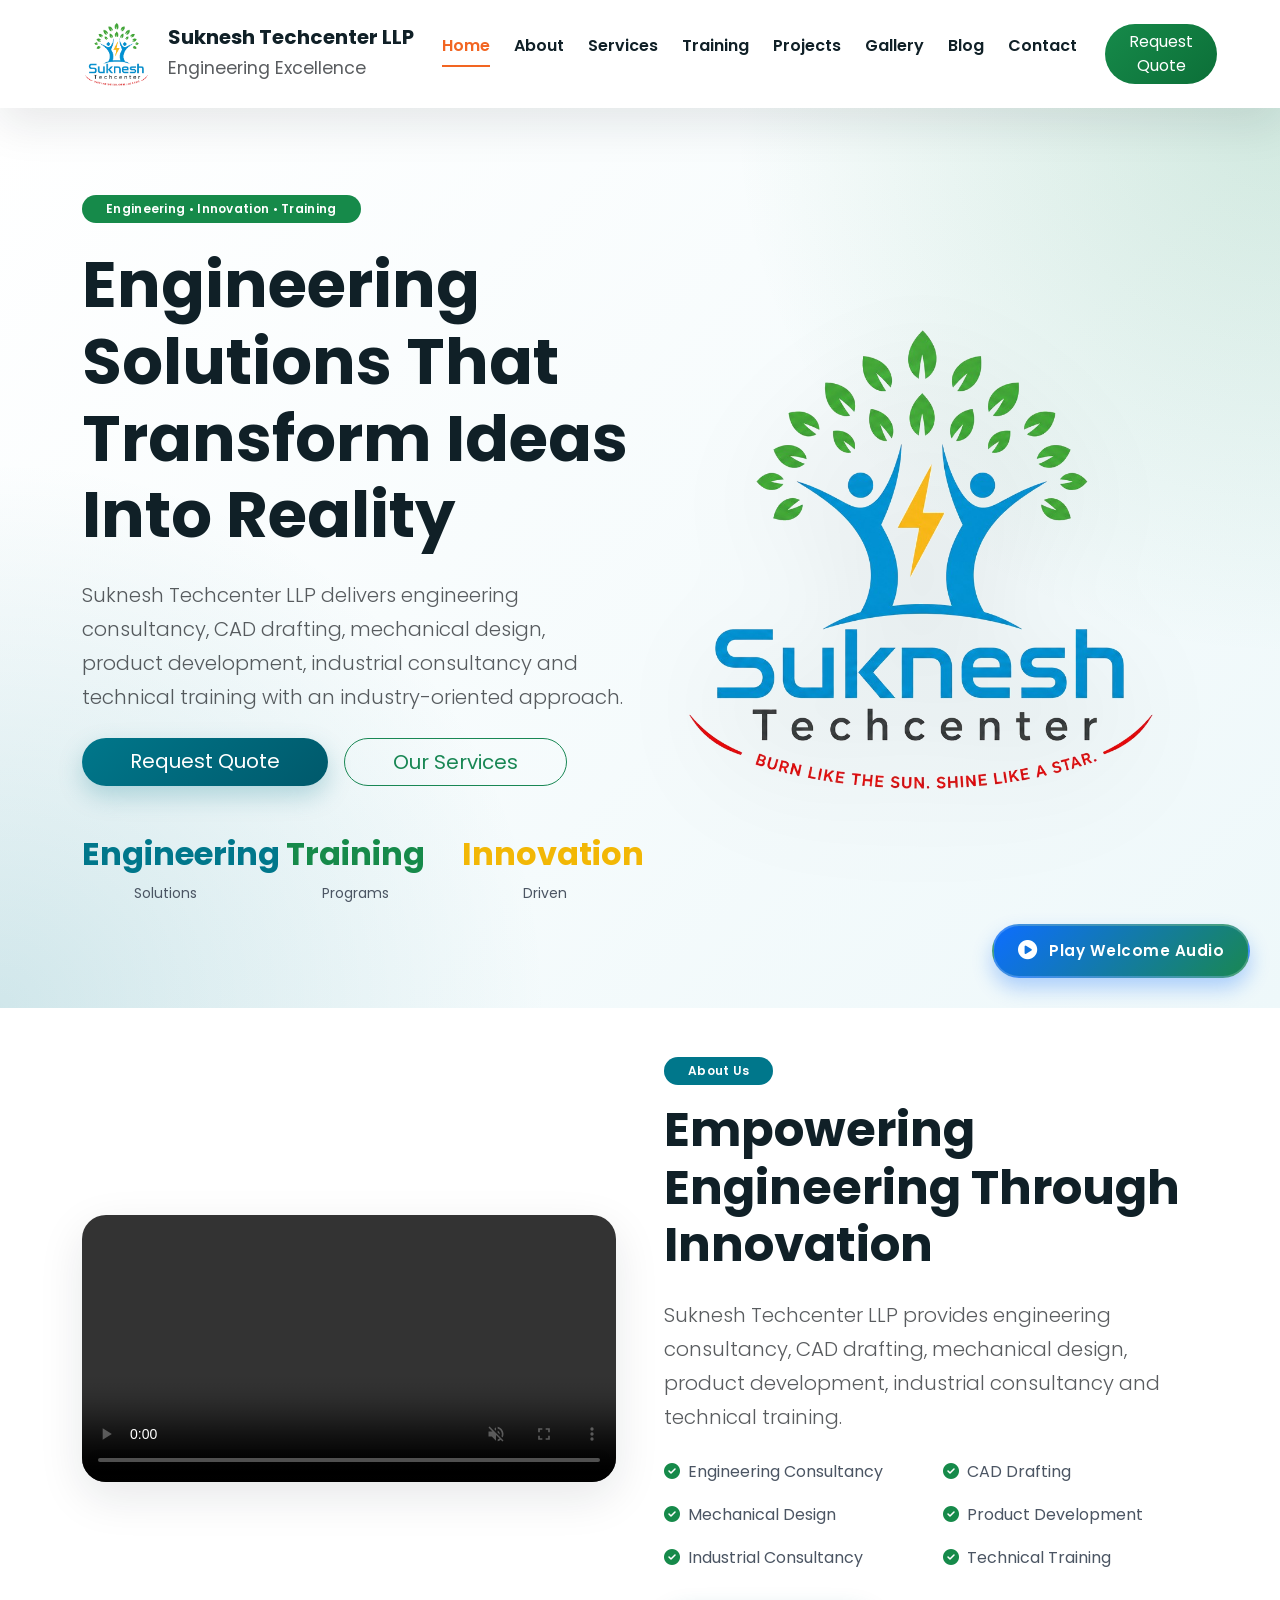
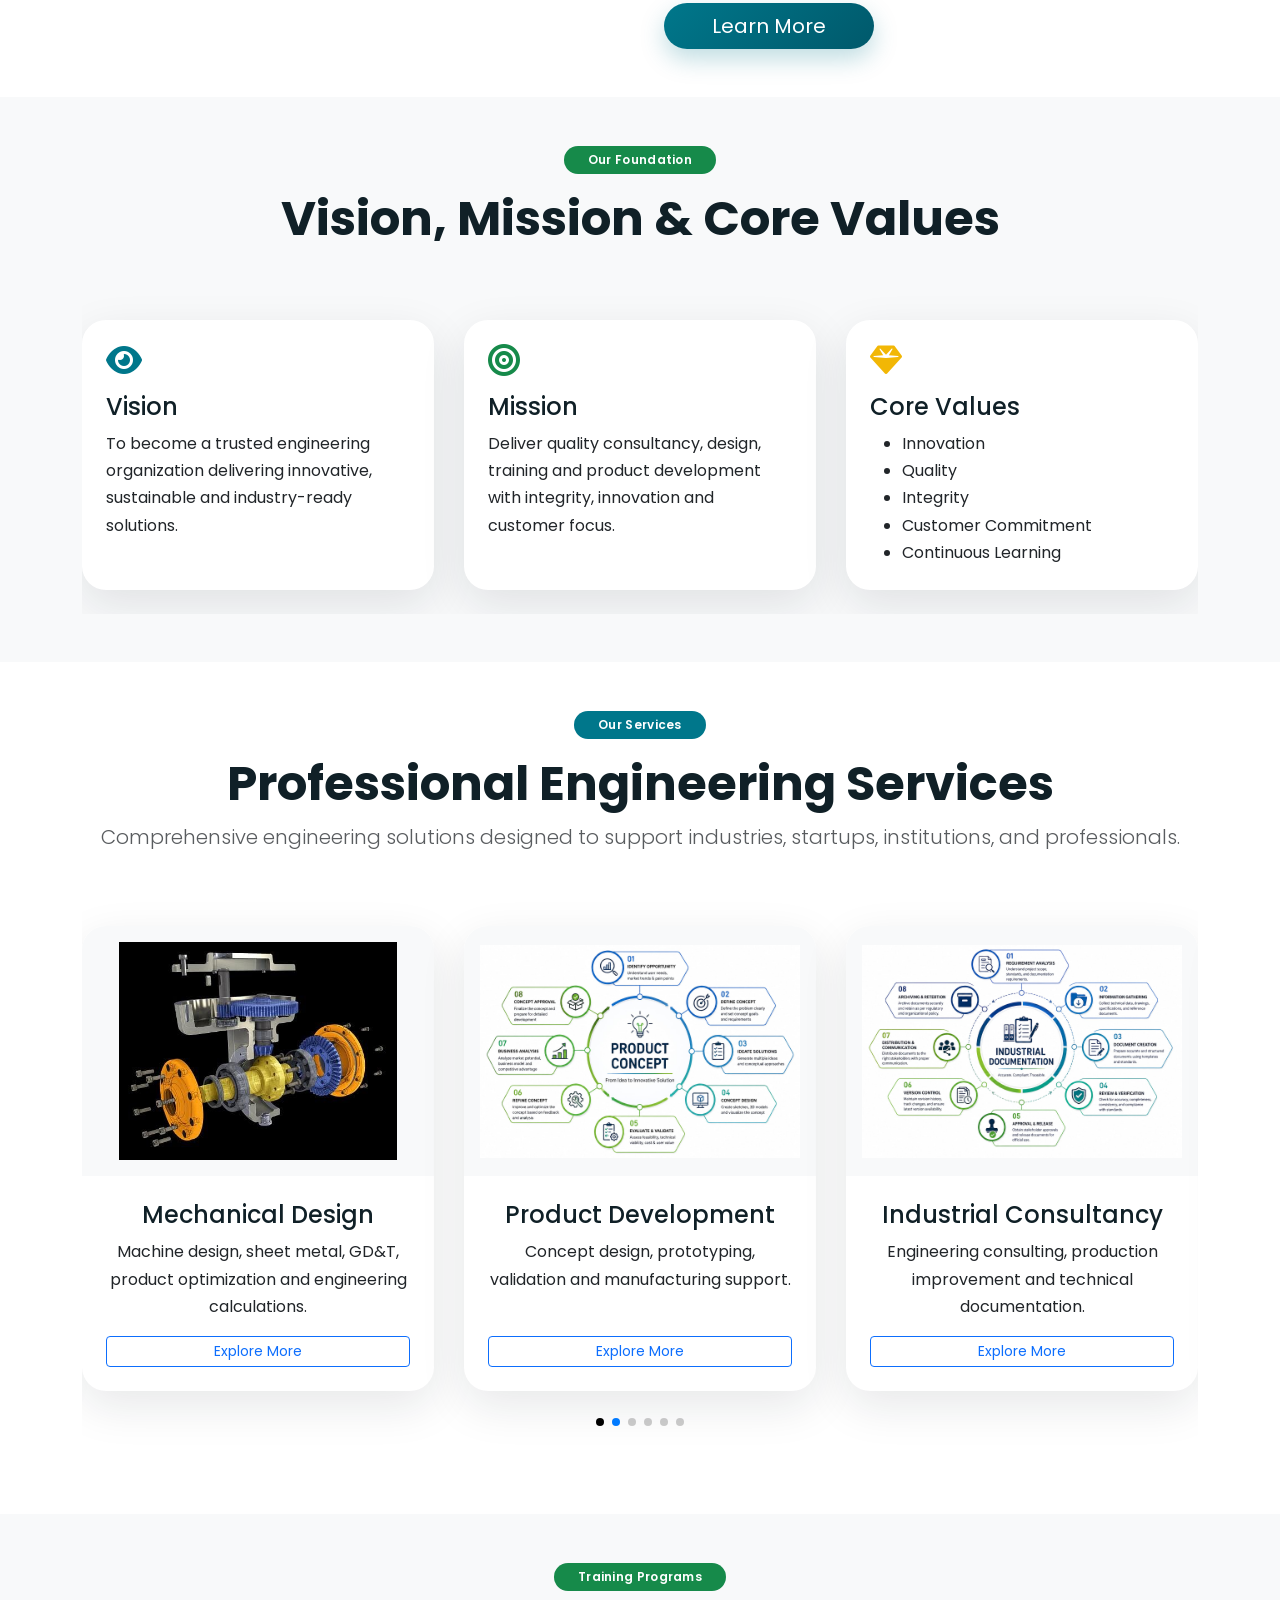
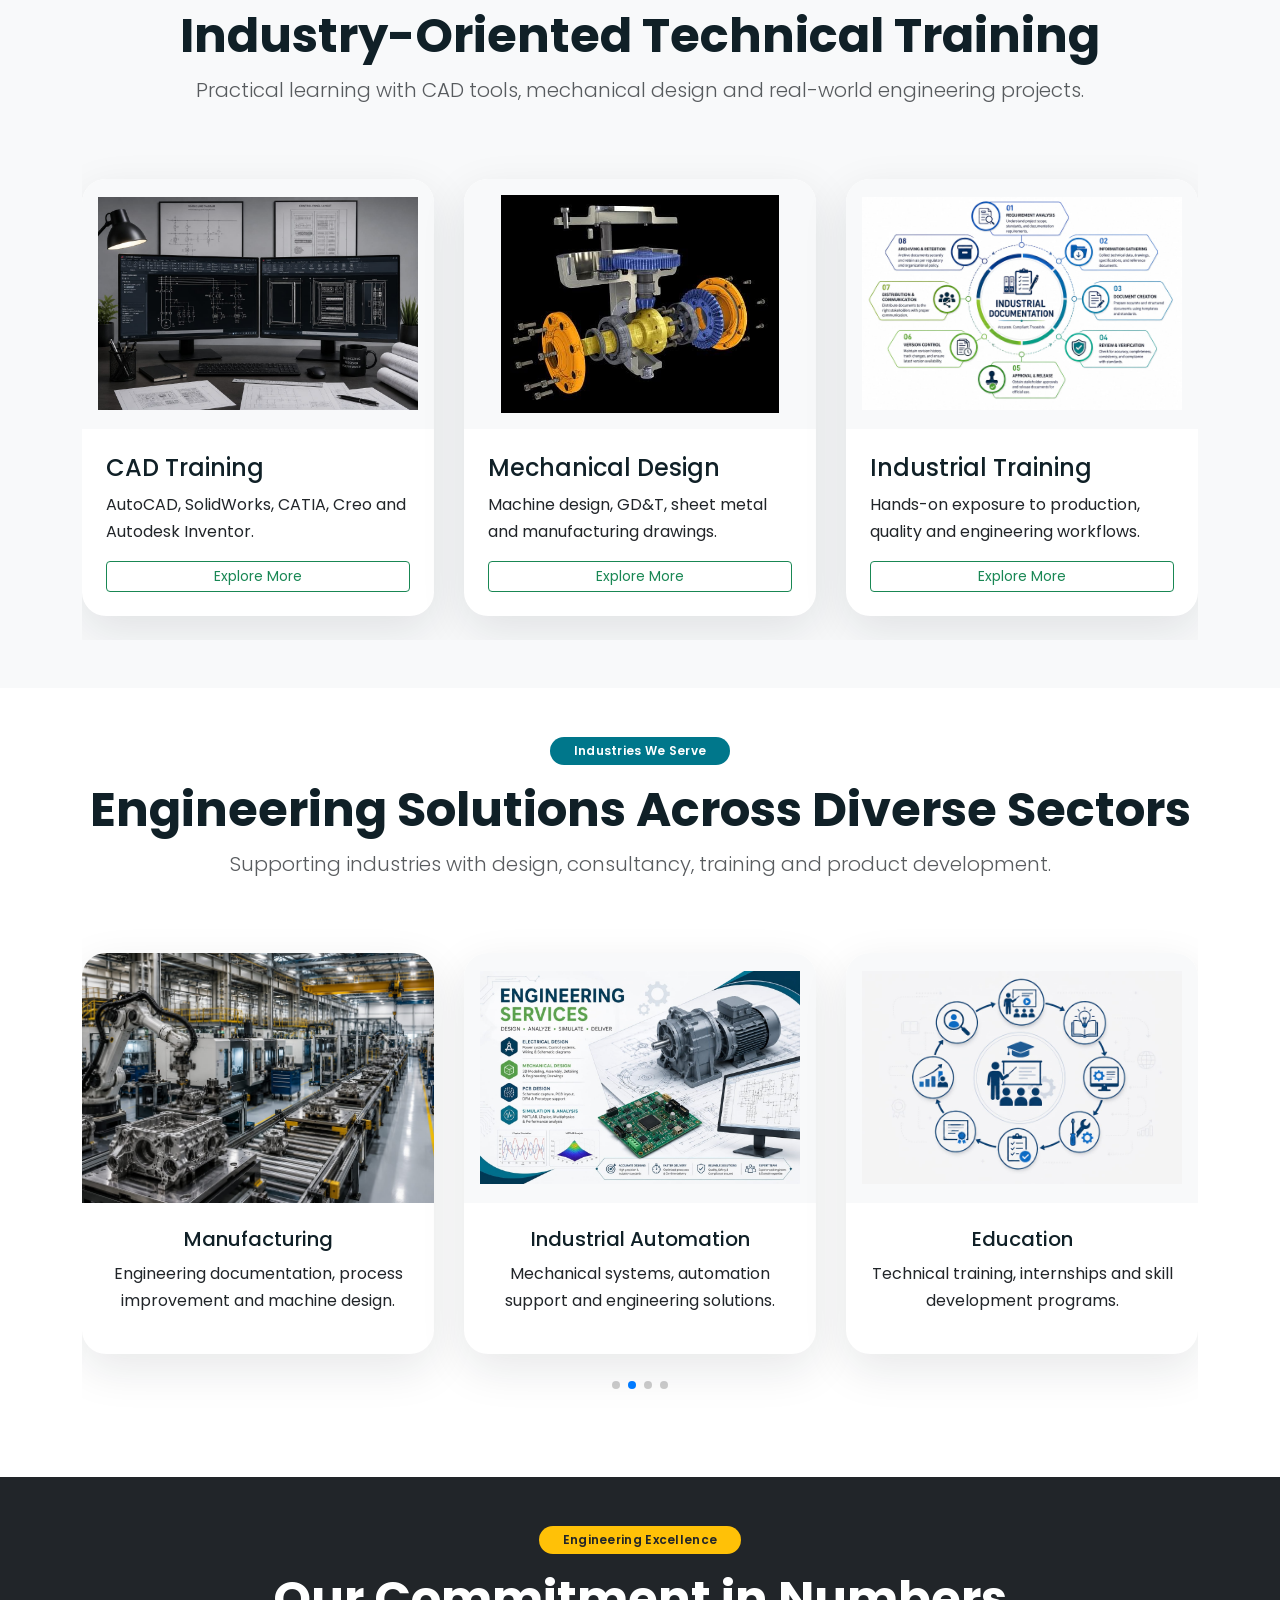
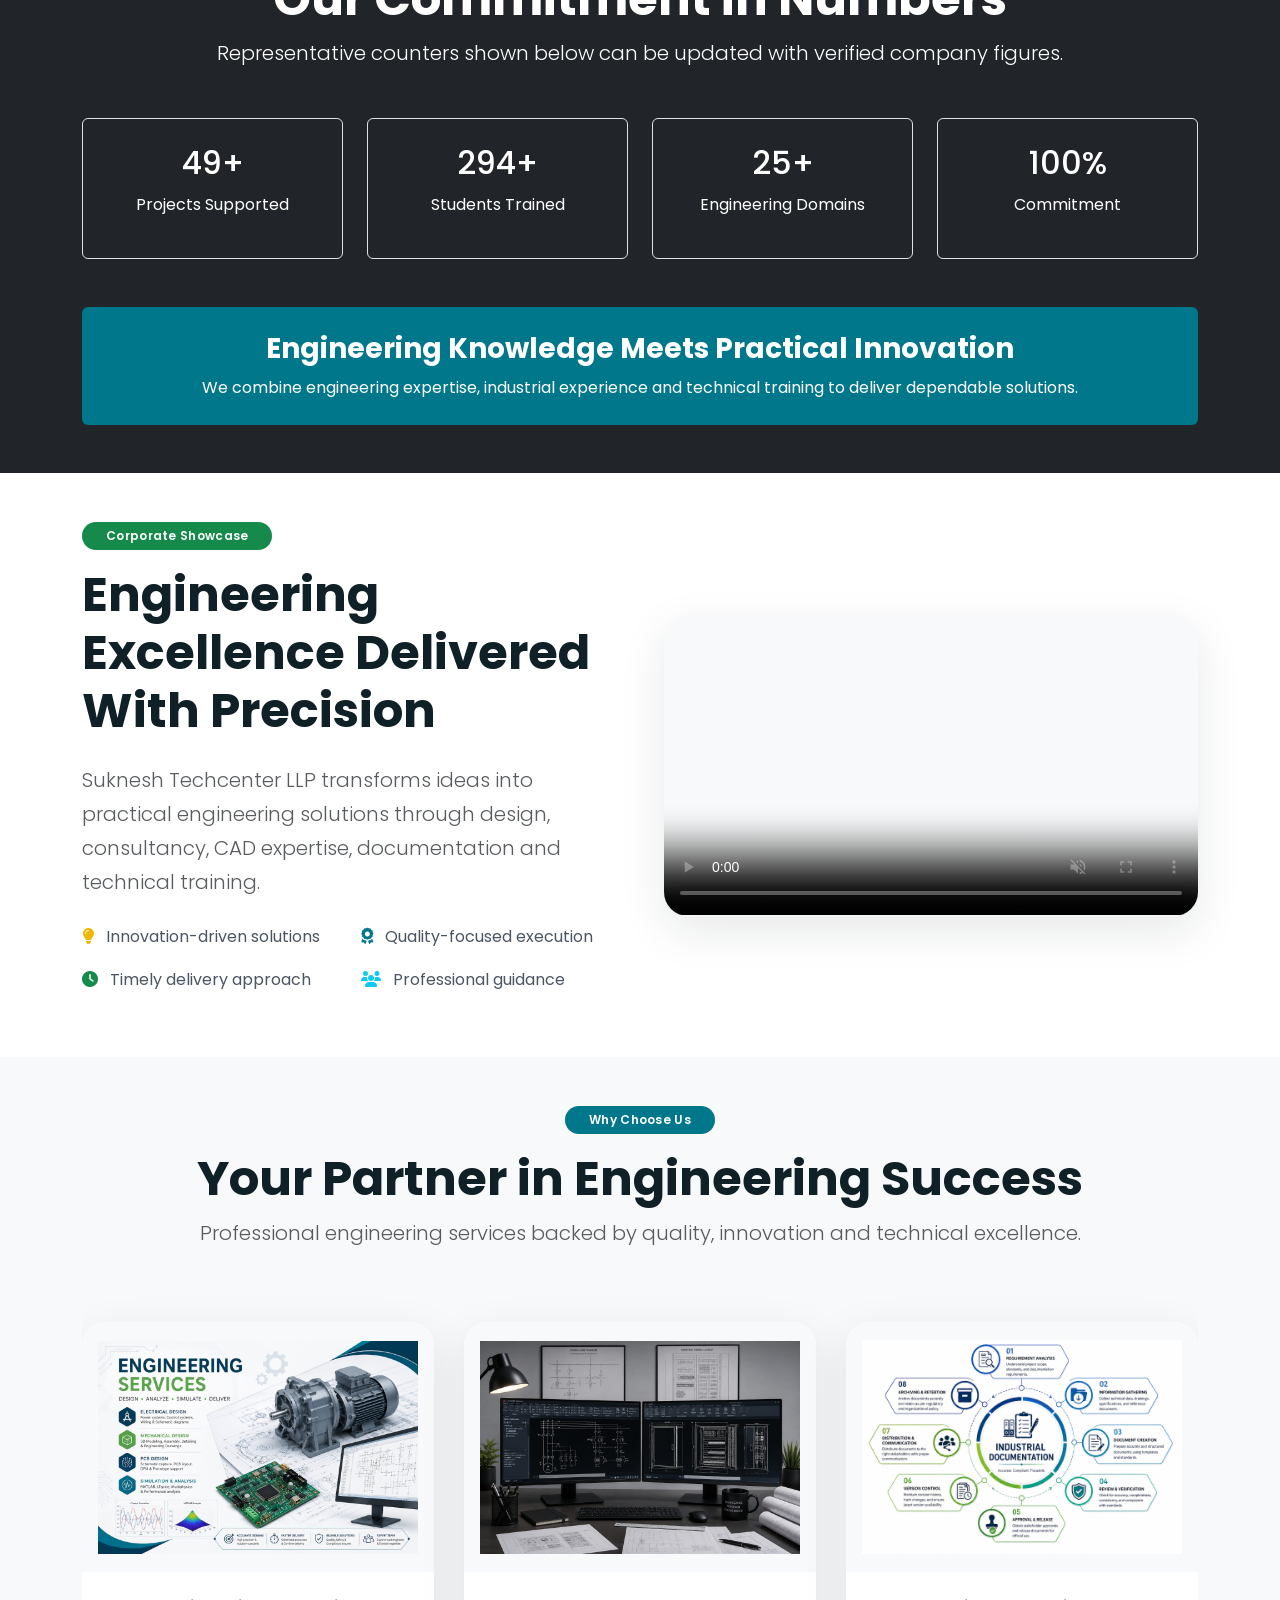
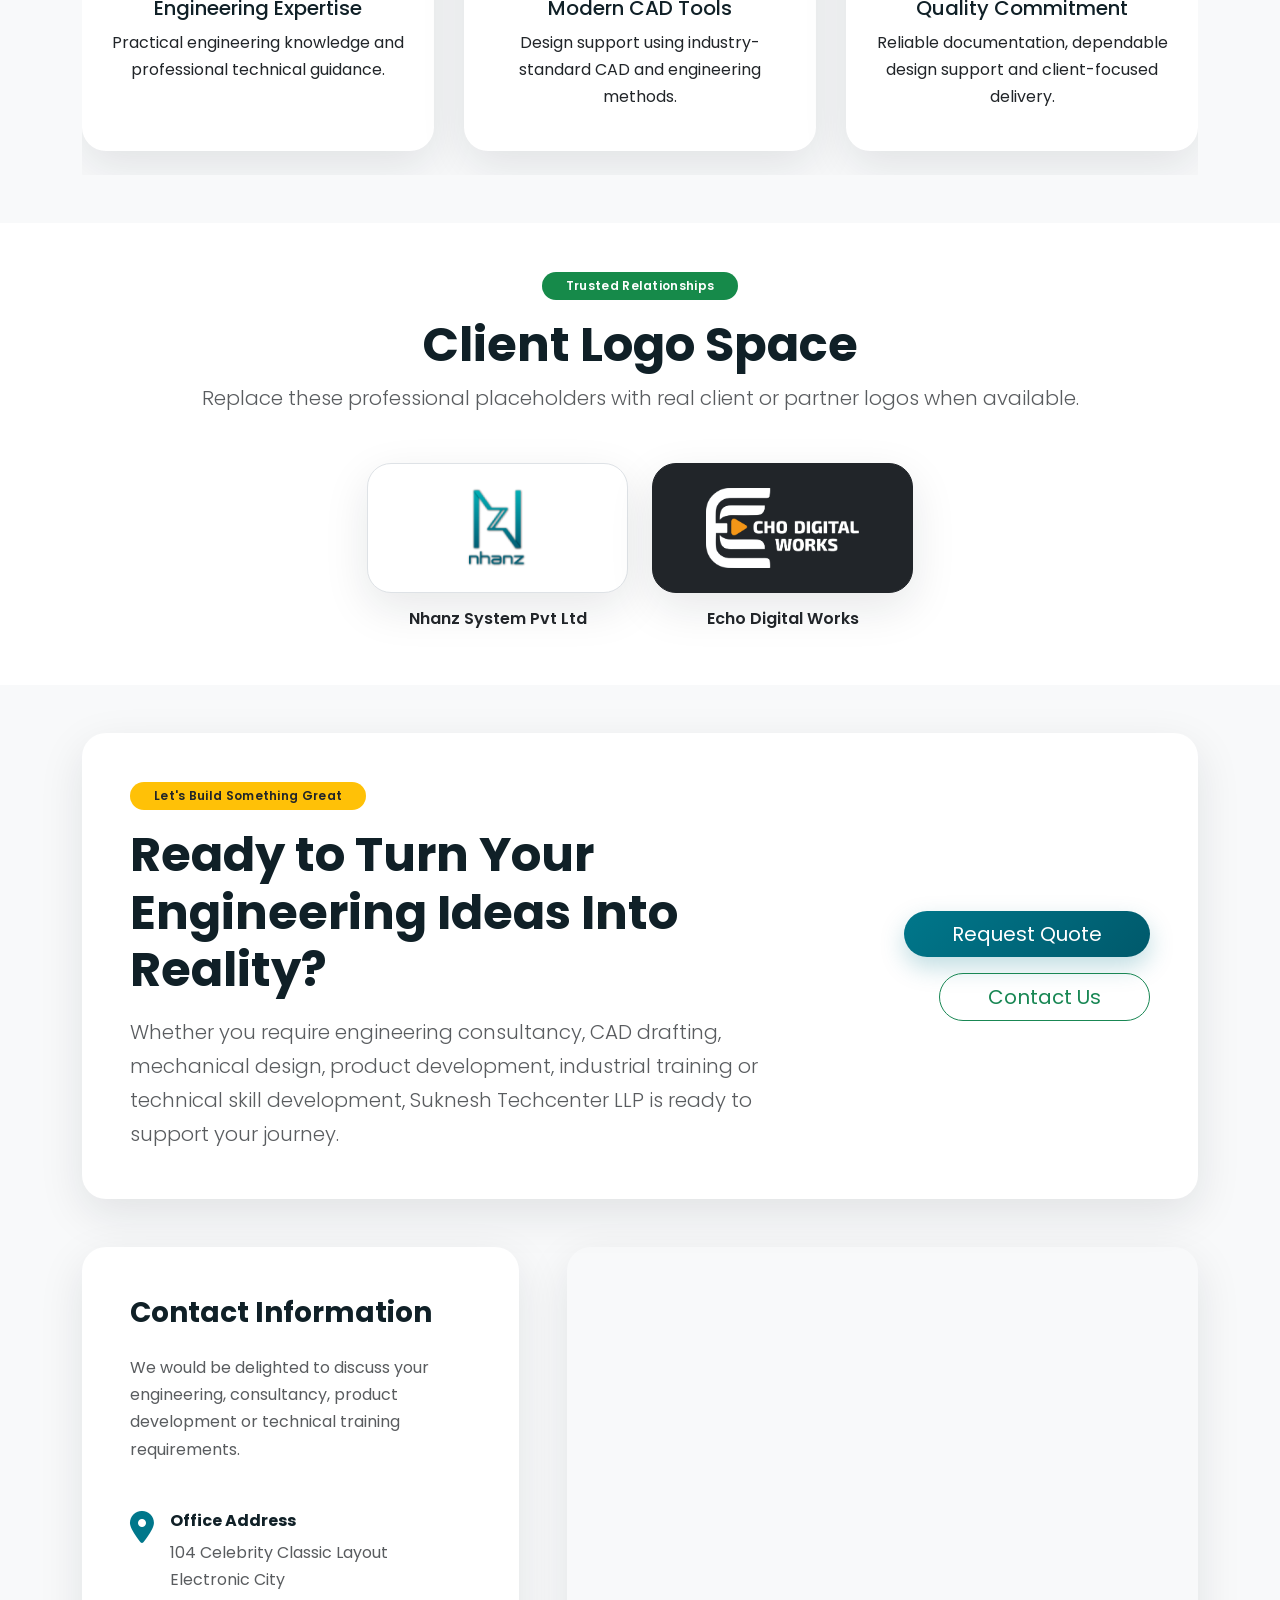
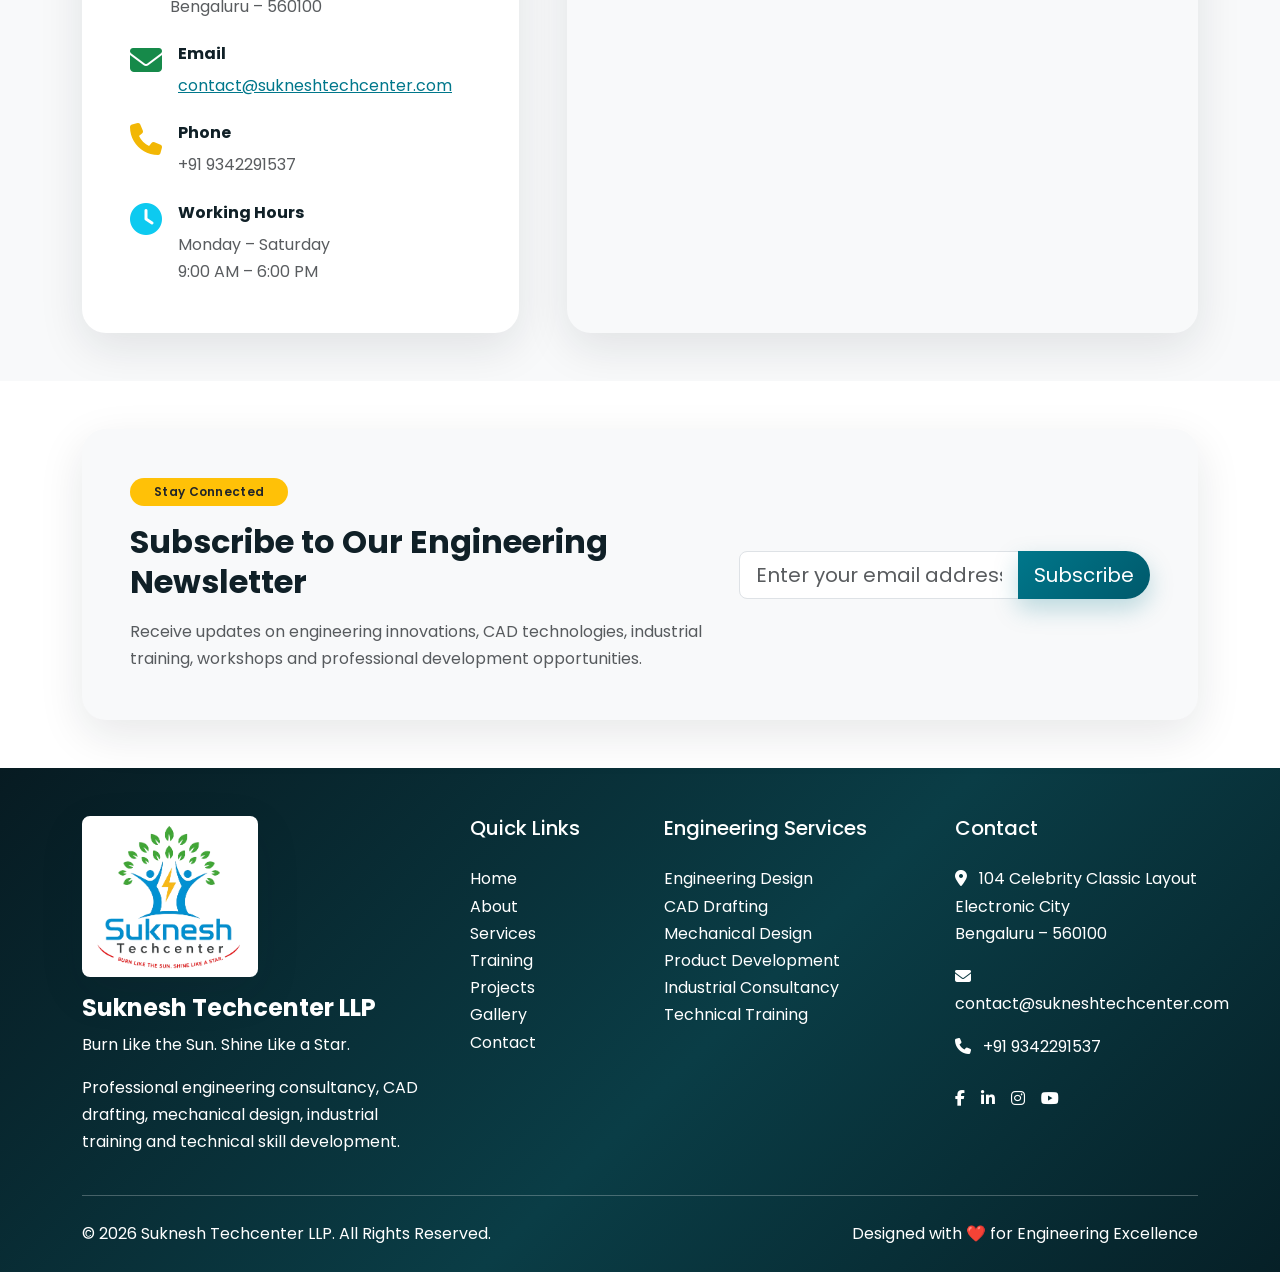
==== commit 5ce795c9: "update" ====
--- a/index.html
+++ b/index.html
@@ -304,8 +304,9 @@
 
         <div class="col-lg-6" data-aos="fade-right">
 
-          <video src="videos/timeline_1.mp4" class="img-fluid rounded-4 shadow-lg bg-white w-100"
-            style="object-fit: cover;" autoplay loop muted controls>
+          <video src="https://github.com/sudhakarmaniyan/Suknesh/raw/refs/heads/main/videos/timeline_1.mp4"
+            class="img-fluid rounded-4 shadow-lg bg-white w-100" style="object-fit: cover;" autoplay loop muted
+            controls>
           </video>
 
         </div>
@@ -596,8 +597,8 @@
           <div class="swiper-slide h-auto">
             <div class="card h-100 border-0 shadow-sm text-center overflow-hidden w-100">
 
-              <img src="images/video_mechanical.png" alt="Automotive" class="card-img-top w-100"
-                style="height: 250px; object-fit: contain; padding: 1rem; background-color: #f8f9fa;">
+              <img src="images/automotive.jpg" alt="Automotive" class="card-img-top w-100"
+                style="height: 250px; object-fit: cover; background-color: #f8f9fa;">
               <div class="card-body p-4">
                 <h5>Automotive</h5>
                 <p>Mechanical design, CAD modelling and production support.</p>
@@ -608,8 +609,8 @@
           <div class="swiper-slide h-auto">
             <div class="card h-100 border-0 shadow-sm text-center overflow-hidden w-100">
 
-              <img src="images/video_product.png" alt="Manufacturing" class="card-img-top w-100"
-                style="height: 250px; object-fit: contain; padding: 1rem; background-color: #f8f9fa;">
+              <img src="images/manufacturing.jpg" alt="Manufacturing" class="card-img-top w-100"
+                style="height: 250px; object-fit: cover; background-color: #f8f9fa;">
               <div class="card-body p-4">
                 <h5>Manufacturing</h5>
                 <p>Engineering documentation, process improvement and machine design.</p>
@@ -775,7 +776,8 @@
           <div class="ratio ratio-16x9 rounded-4 shadow overflow-hidden bg-light">
 
             <video controls autoplay loop muted playsinline poster="images/video-thumbnail.jpg">
-              <source src="videos/new_video.mp4" type="video/mp4">
+              <source src="https://github.com/sudhakarmaniyan/Suknesh/raw/refs/heads/main/videos/showcase-video.mp4"
+                type="video/mp4">
               Your browser does not support the video tag.
             </video>
 
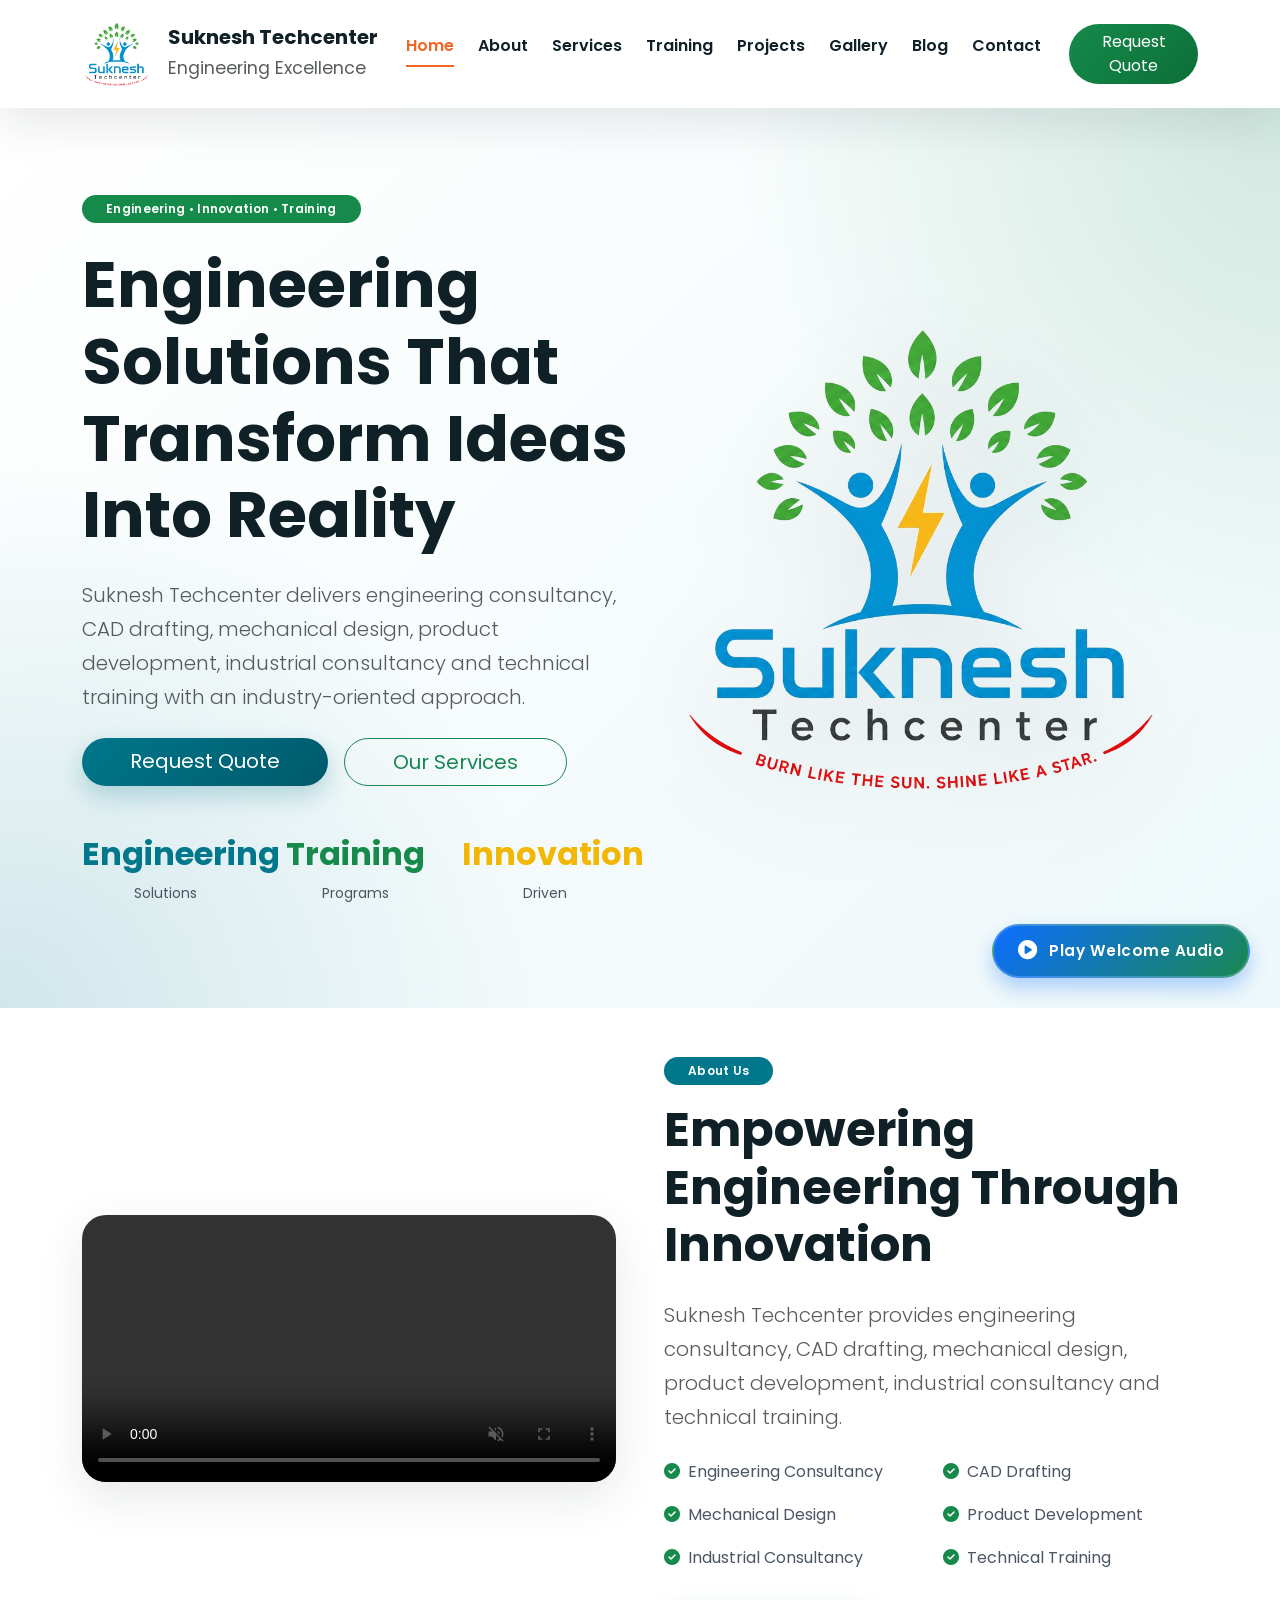
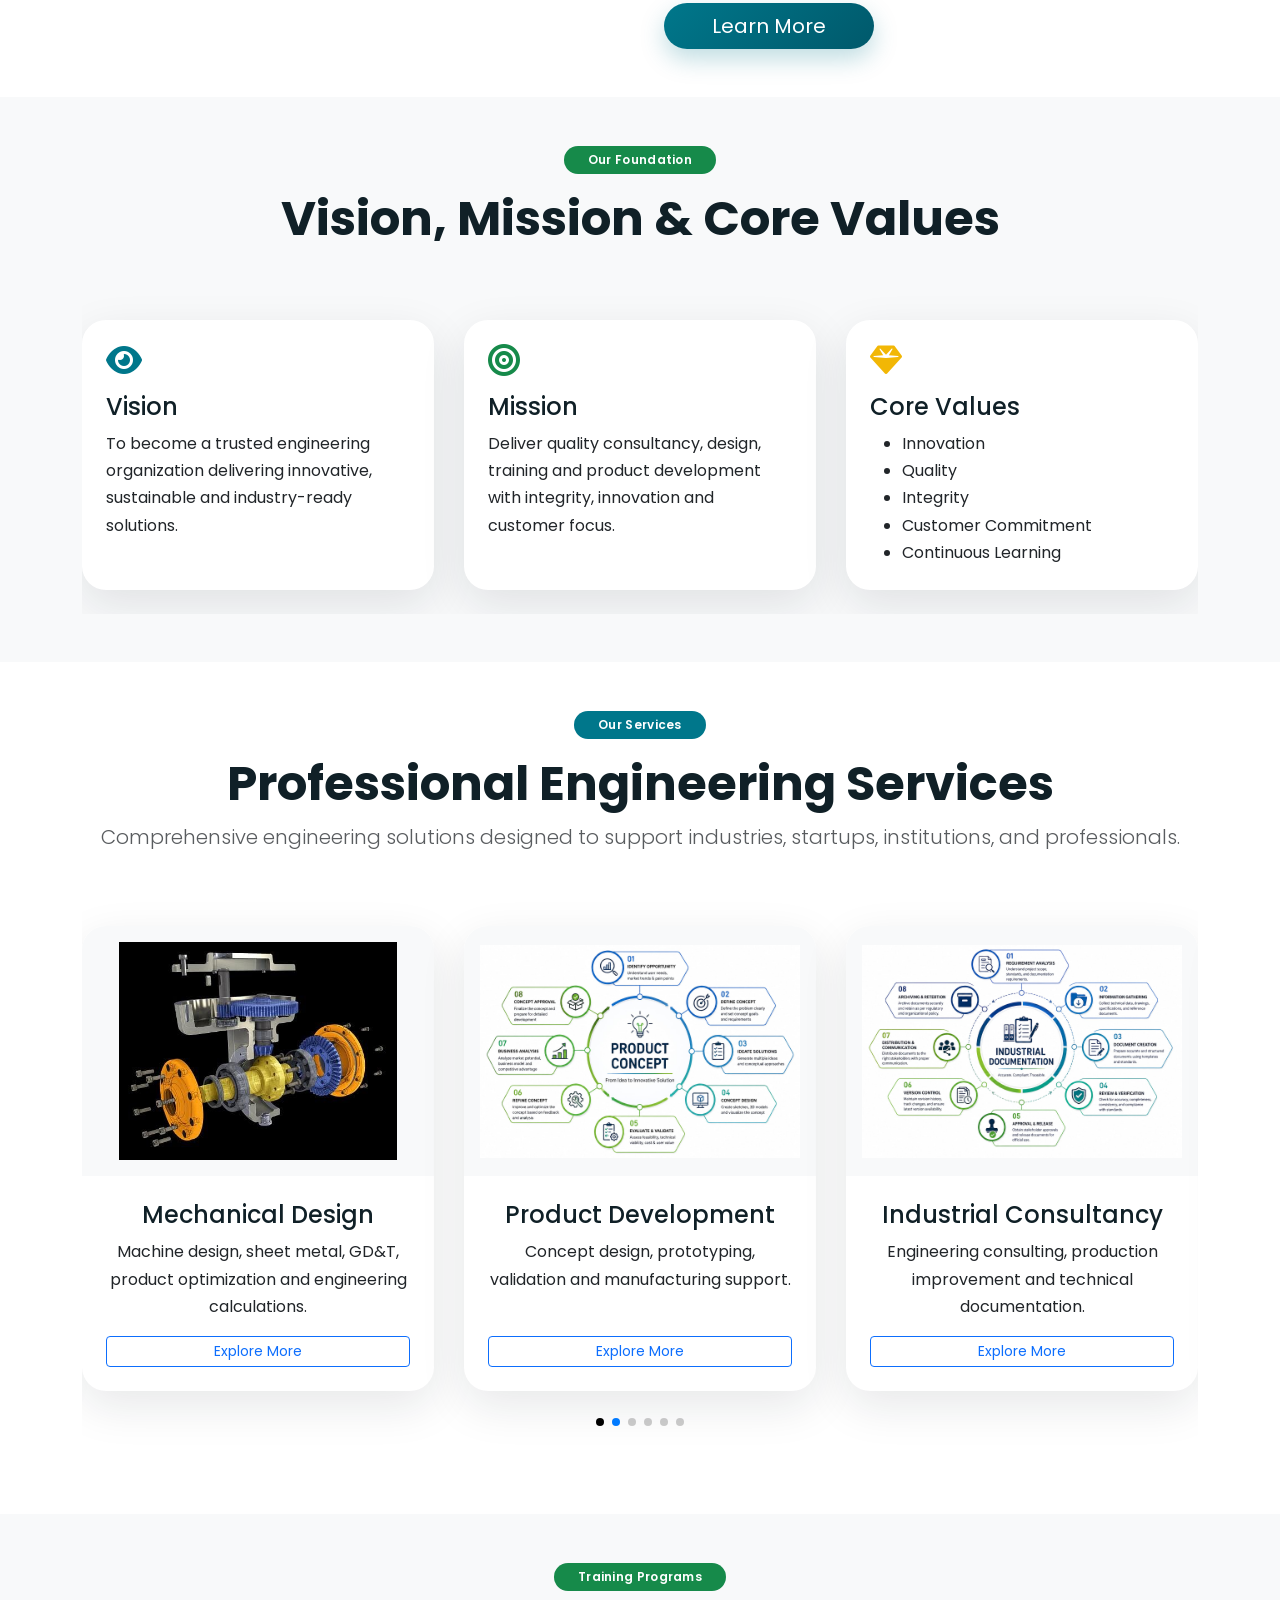
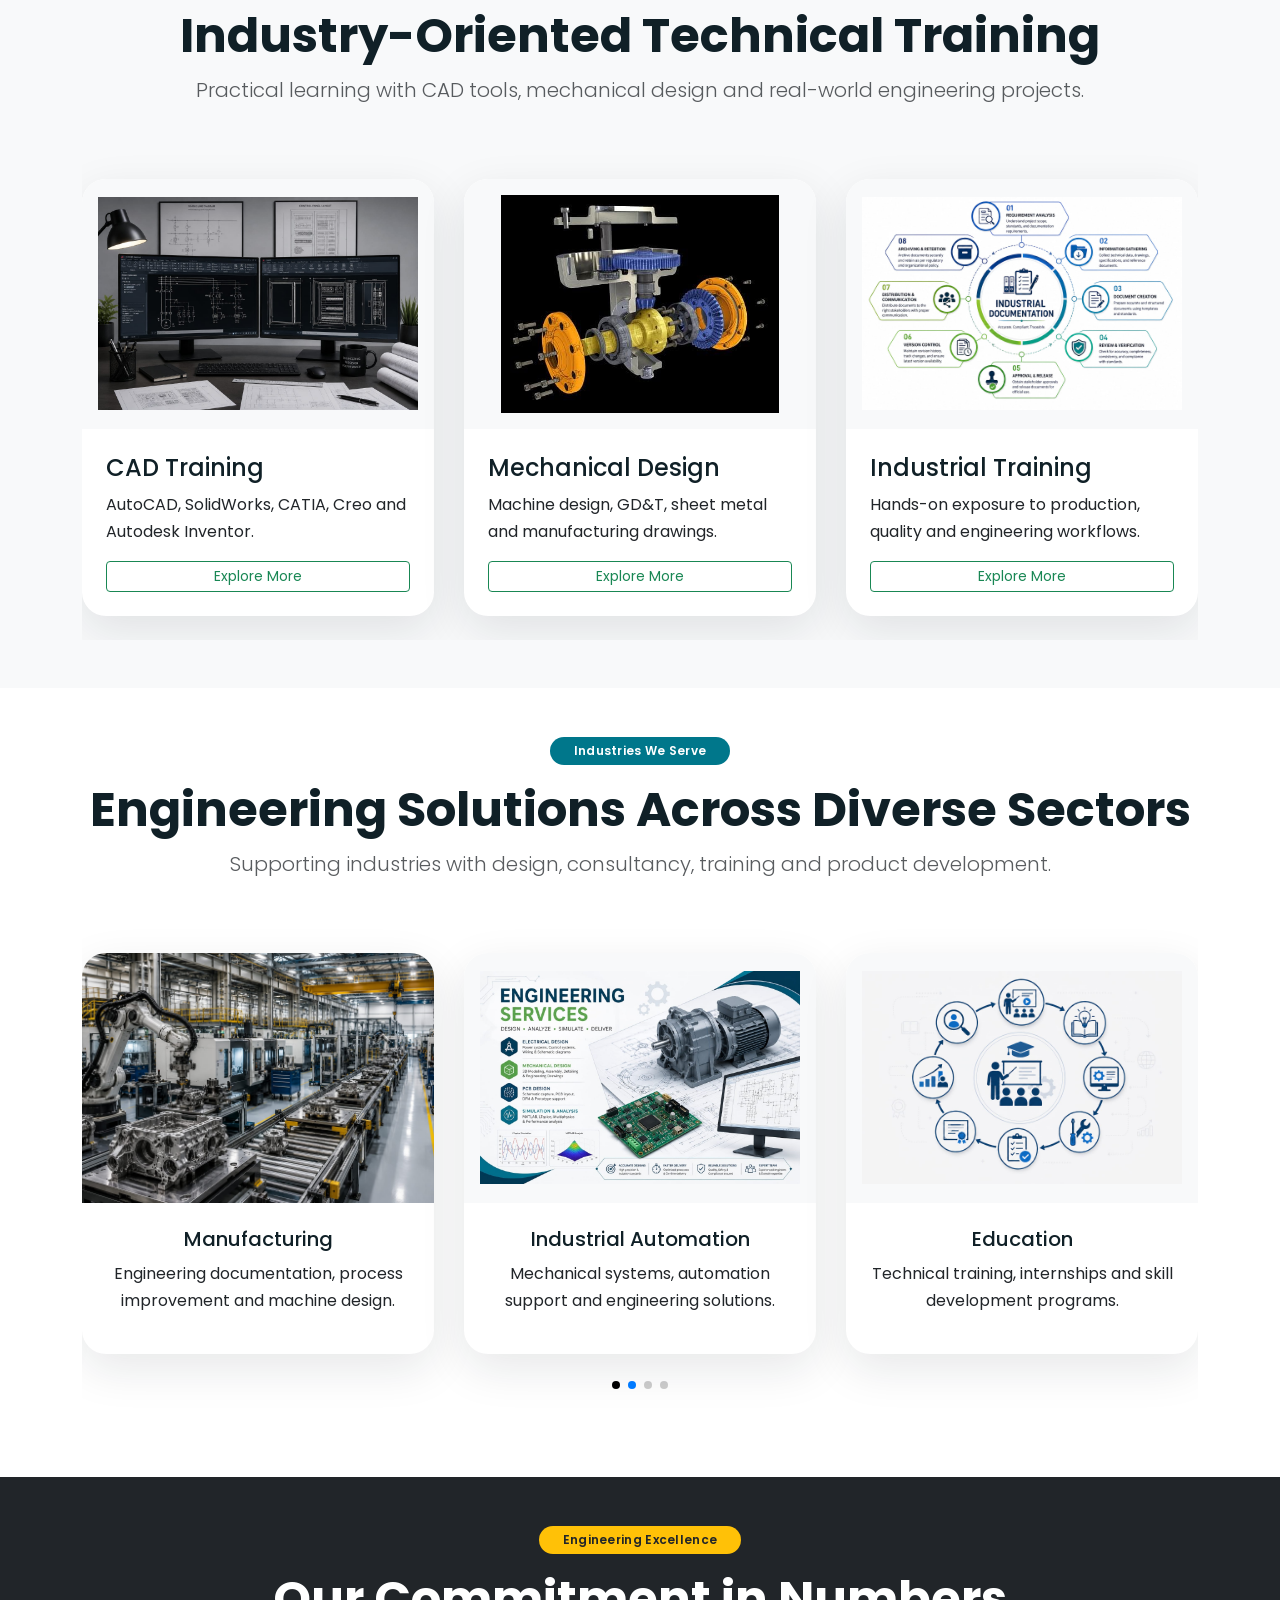
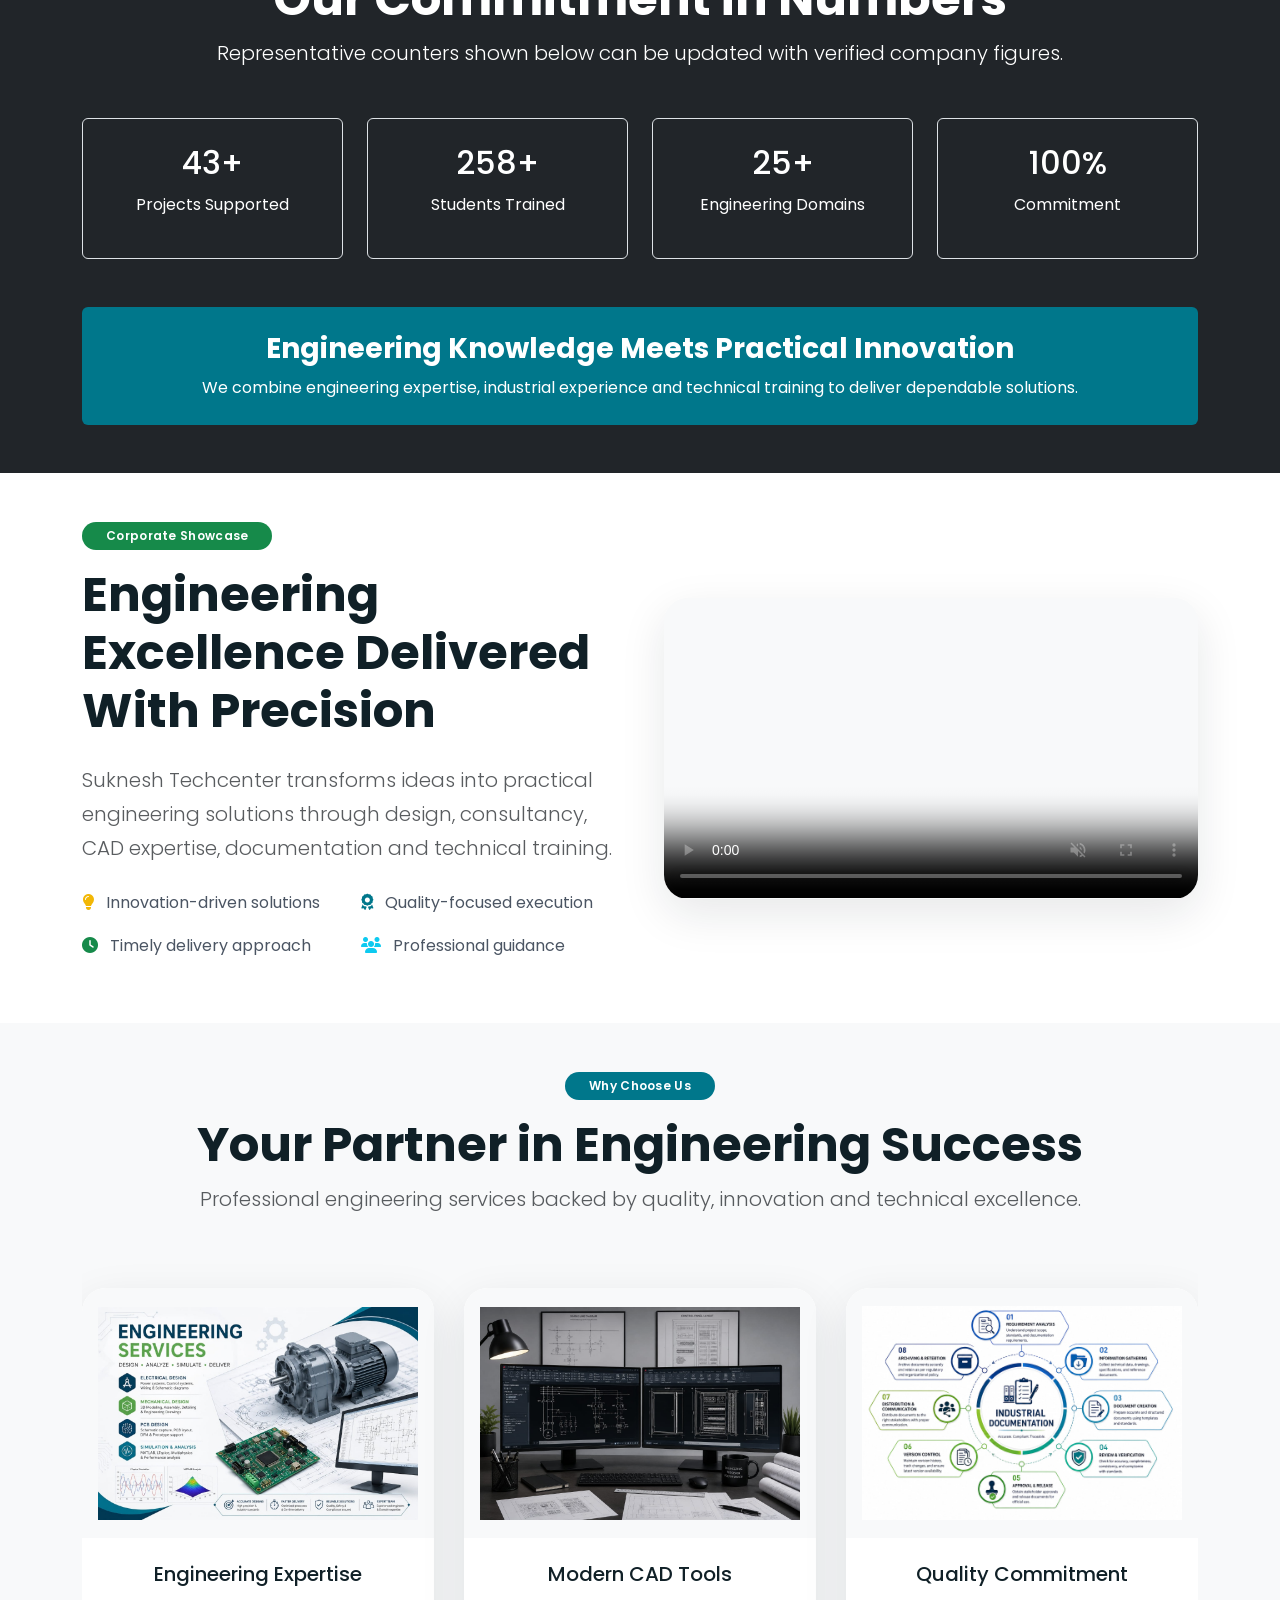
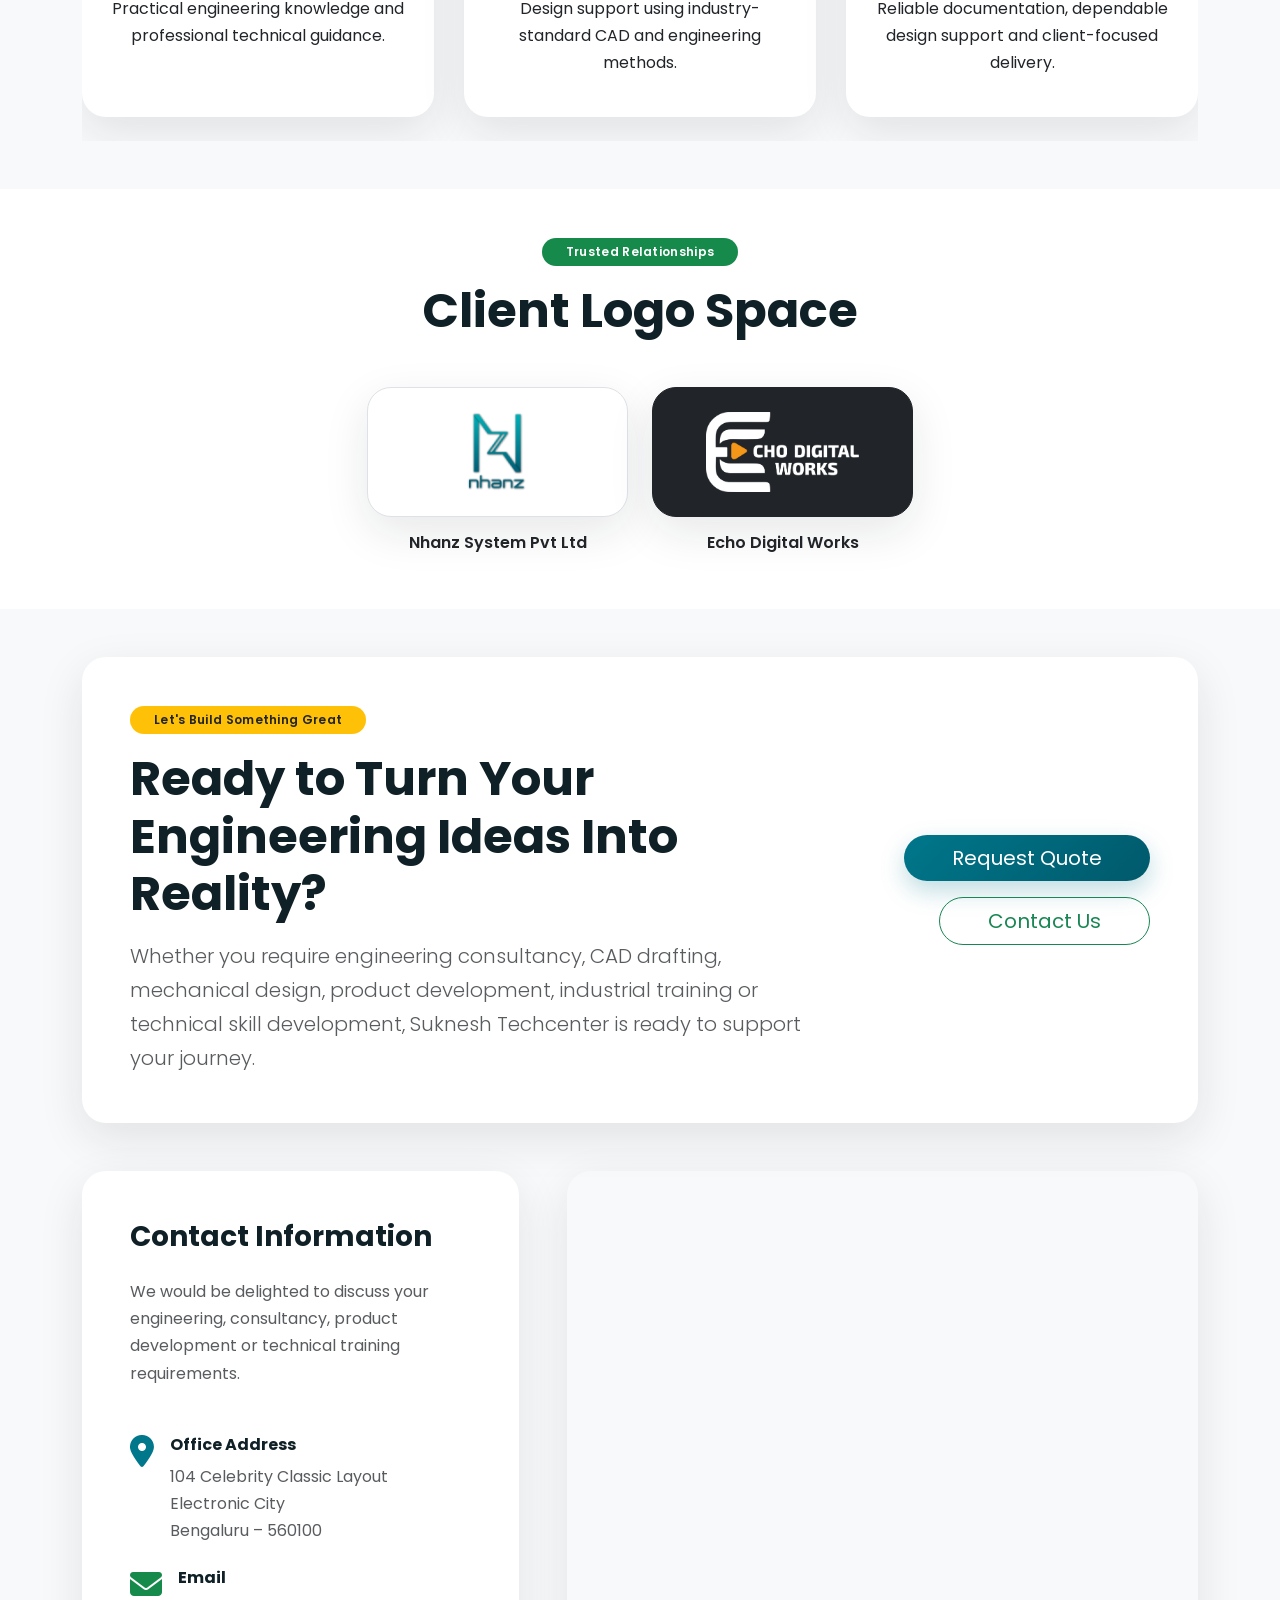
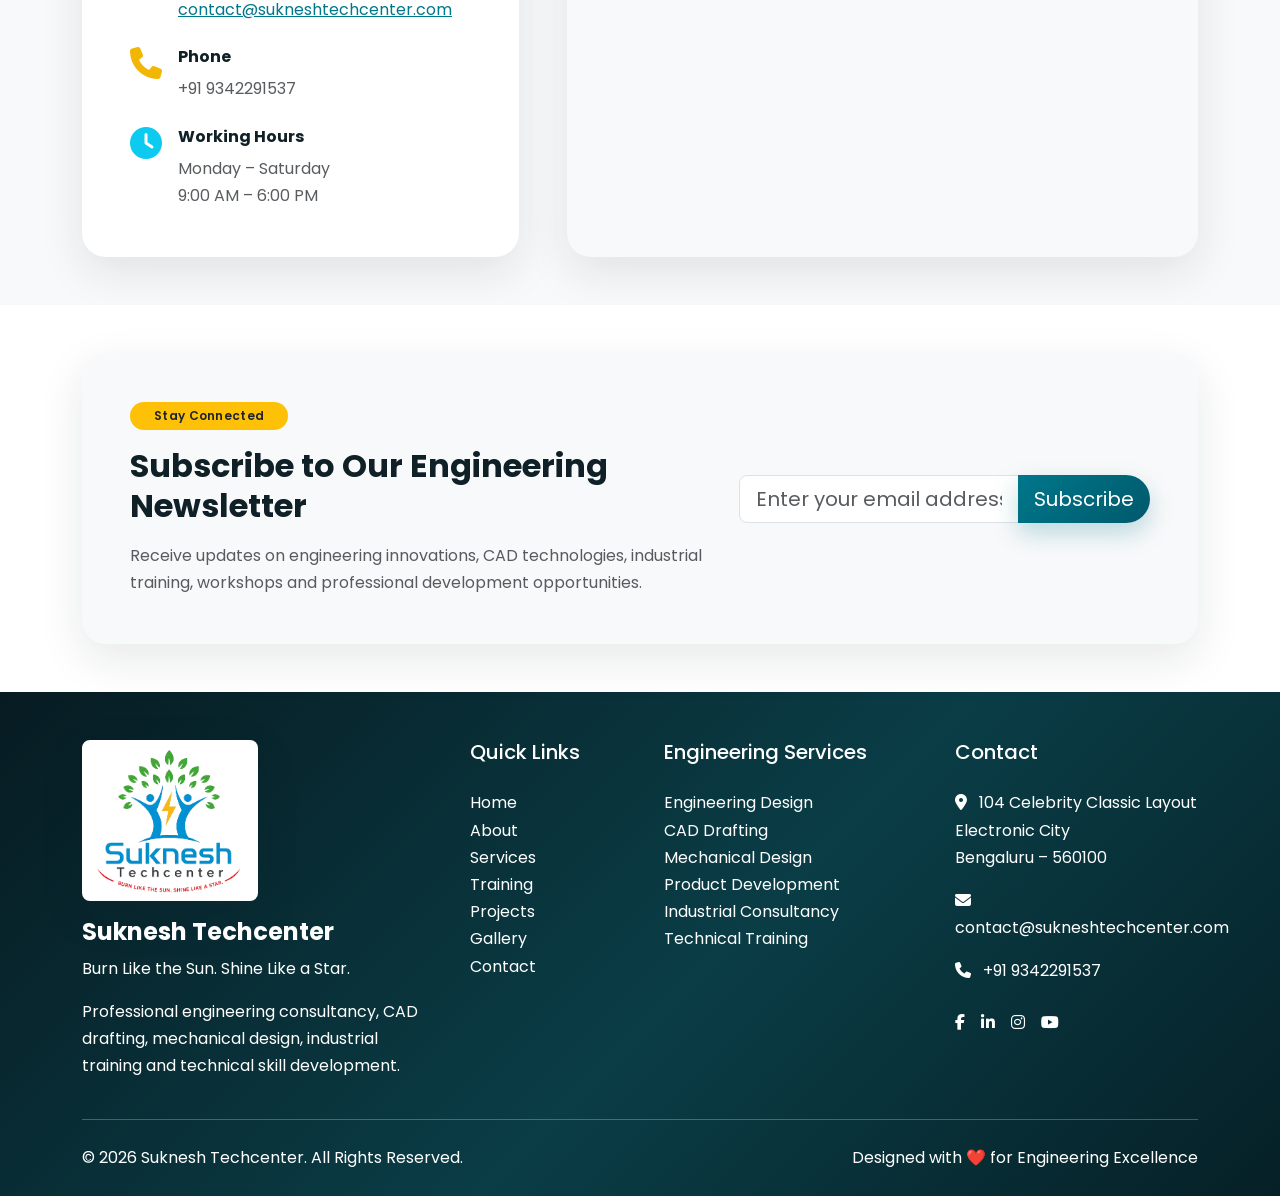
==== commit ab2b0db2: "update" ====
--- a/index.html
+++ b/index.html
@@ -5,8 +5,8 @@
   <meta charset="UTF-8">
   <meta name="viewport" content="width=device-width, initial-scale=1.0">
   <meta name="description"
-    content="Suknesh Techcenter LLP - Engineering Consultancy, CAD, Mechanical Design and Technical Training">
-  <title>Suknesh Techcenter LLP</title>
+    content="Suknesh Techcenter - Engineering Consultancy, CAD, Mechanical Design and Technical Training">
+  <title>Suknesh Techcenter</title>
 
   <link href="https://cdn.jsdelivr.net/npm/bootstrap@5.3.3/dist/css/bootstrap.min.css" rel="stylesheet">
   <link rel="stylesheet" href="https://cdnjs.cloudflare.com/ajax/libs/font-awesome/6.6.0/css/all.min.css">
@@ -27,8 +27,8 @@
 
   <div id="loader">
     <div class="loader-content text-center">
-      <img src="images/logo.png" class="img-fluid mb-3" width="120" alt="Suknesh Techcenter LLP">
-      <h3>Suknesh Techcenter LLP</h3>
+      <img src="images/logo.png" class="img-fluid mb-3" width="120" alt="Suknesh Techcenter">
+      <h3>Suknesh Techcenter</h3>
       <p>Burn Like the Sun. Shine Like a Star.</p>
     </div>
   </div>
@@ -45,7 +45,7 @@
 
         <div class="ms-3">
 
-          <h5 class="fw-bold mb-0">Suknesh Techcenter LLP</h5>
+          <h5 class="fw-bold mb-0">Suknesh Techcenter</h5>
 
           <small class="text-muted">Engineering Excellence</small>
 
@@ -113,7 +113,7 @@
           </h1>
 
           <p class="lead text-muted mb-4">
-            Suknesh Techcenter LLP delivers engineering consultancy,
+            Suknesh Techcenter delivers engineering consultancy,
             CAD drafting, mechanical design, product development,
             industrial consultancy and technical training with an
             industry-oriented approach.
@@ -160,7 +160,7 @@
 
         <div class="col-lg-6 text-center" data-aos="fade-left">
 
-          <img src="images/logo.png" class="img-fluid hero-logo" alt="Suknesh Techcenter LLP">
+          <img src="images/logo.png" class="img-fluid hero-logo" alt="Suknesh Techcenter">
 
         </div>
 
@@ -322,7 +322,7 @@
           </h2>
 
           <p class="lead text-muted">
-            Suknesh Techcenter LLP provides engineering consultancy,
+            Suknesh Techcenter provides engineering consultancy,
             CAD drafting, mechanical design, product development,
             industrial consultancy and technical training.
           </p>
@@ -741,7 +741,7 @@
           </h2>
 
           <p class="lead text-muted">
-            Suknesh Techcenter LLP transforms ideas into practical engineering solutions through design,
+            Suknesh Techcenter transforms ideas into practical engineering solutions through design,
             consultancy, CAD expertise, documentation and technical training.
           </p>
 
@@ -877,11 +877,6 @@
         <h2 class="display-5 fw-bold mt-3">
           Client Logo Space
         </h2>
-
-        <p class="lead text-muted">
-          Replace these professional placeholders with real client or partner logos when available.
-        </p>
-
       </div>
 
       <div class="row justify-content-center g-4 text-center">
@@ -942,7 +937,7 @@
                 <p class="lead text-muted mb-0">
                   Whether you require engineering consultancy, CAD drafting, mechanical design,
                   product development, industrial training or technical skill development,
-                  Suknesh Techcenter LLP is ready to support your journey.
+                  Suknesh Techcenter is ready to support your journey.
                 </p>
 
               </div>
@@ -1119,11 +1114,11 @@
         <div class="col-lg-4">
 
           <div class="bg-white p-2 rounded-3 d-inline-block mb-3 shadow-sm">
-            <img src="images/logo.png" width="160" alt="Suknesh Techcenter LLP Logo">
+            <img src="images/logo.png" width="160" alt="Suknesh Techcenter Logo">
           </div>
 
           <h4 class="fw-bold">
-            Suknesh Techcenter LLP
+            Suknesh Techcenter
           </h4>
 
           <p>
@@ -1222,7 +1217,7 @@
         <div class="col-md-6">
 
           <p class="mb-0">
-            © 2026 Suknesh Techcenter LLP. All Rights Reserved.
+            © 2026 Suknesh Techcenter. All Rights Reserved.
           </p>
 
         </div>
--- a/css/style.css
+++ b/css/style.css
@@ -1,5 +1,5 @@
 /* =====================================================
-   Suknesh Techcenter LLP - Premium Corporate Style
+   Suknesh Techcenter - Premium Corporate Style
 ===================================================== */
 
 :root {
--- a/css/responsive.css
+++ b/css/responsive.css
@@ -1,4 +1,4 @@
-/* Comprehensive Responsive Styles for Suknesh Techcenter LLP */
+/* Comprehensive Responsive Styles for Suknesh Techcenter */
 
 /* Fix horizontal scrolling on mobile */
 html, body {
